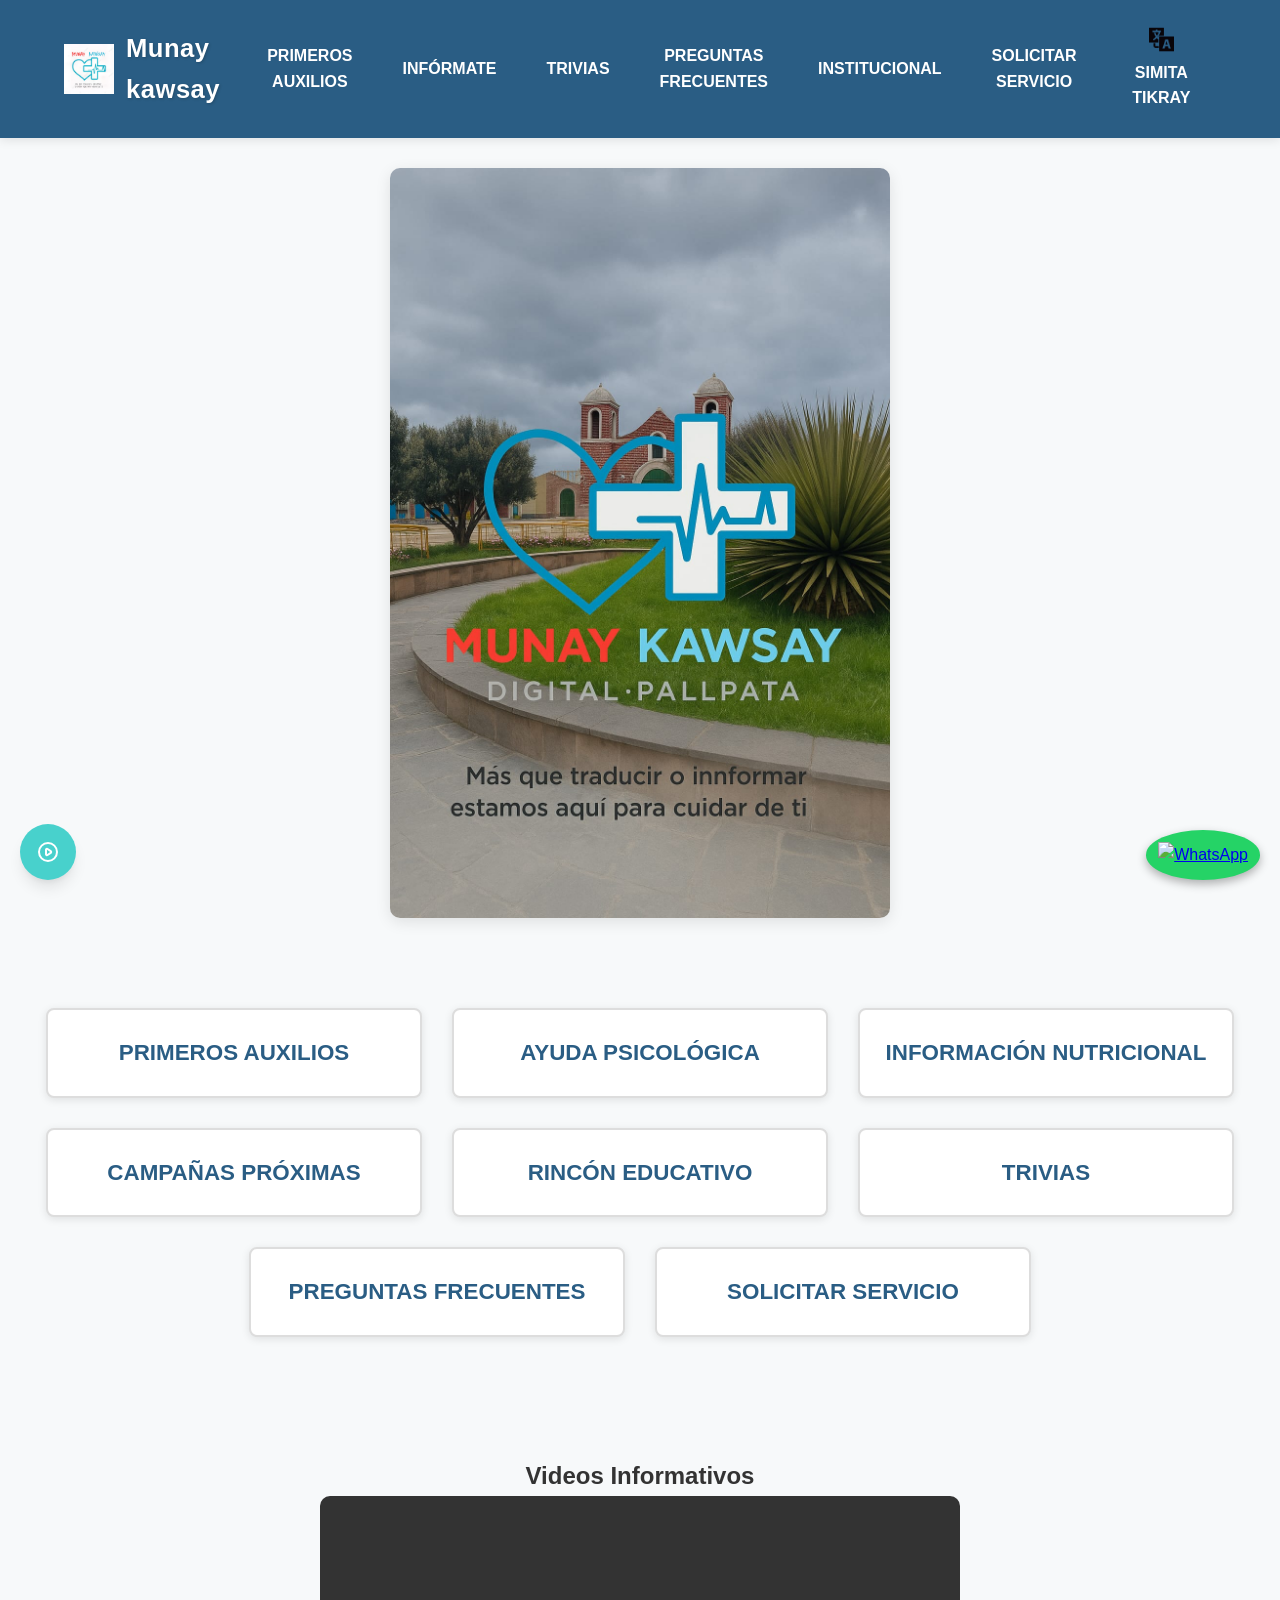
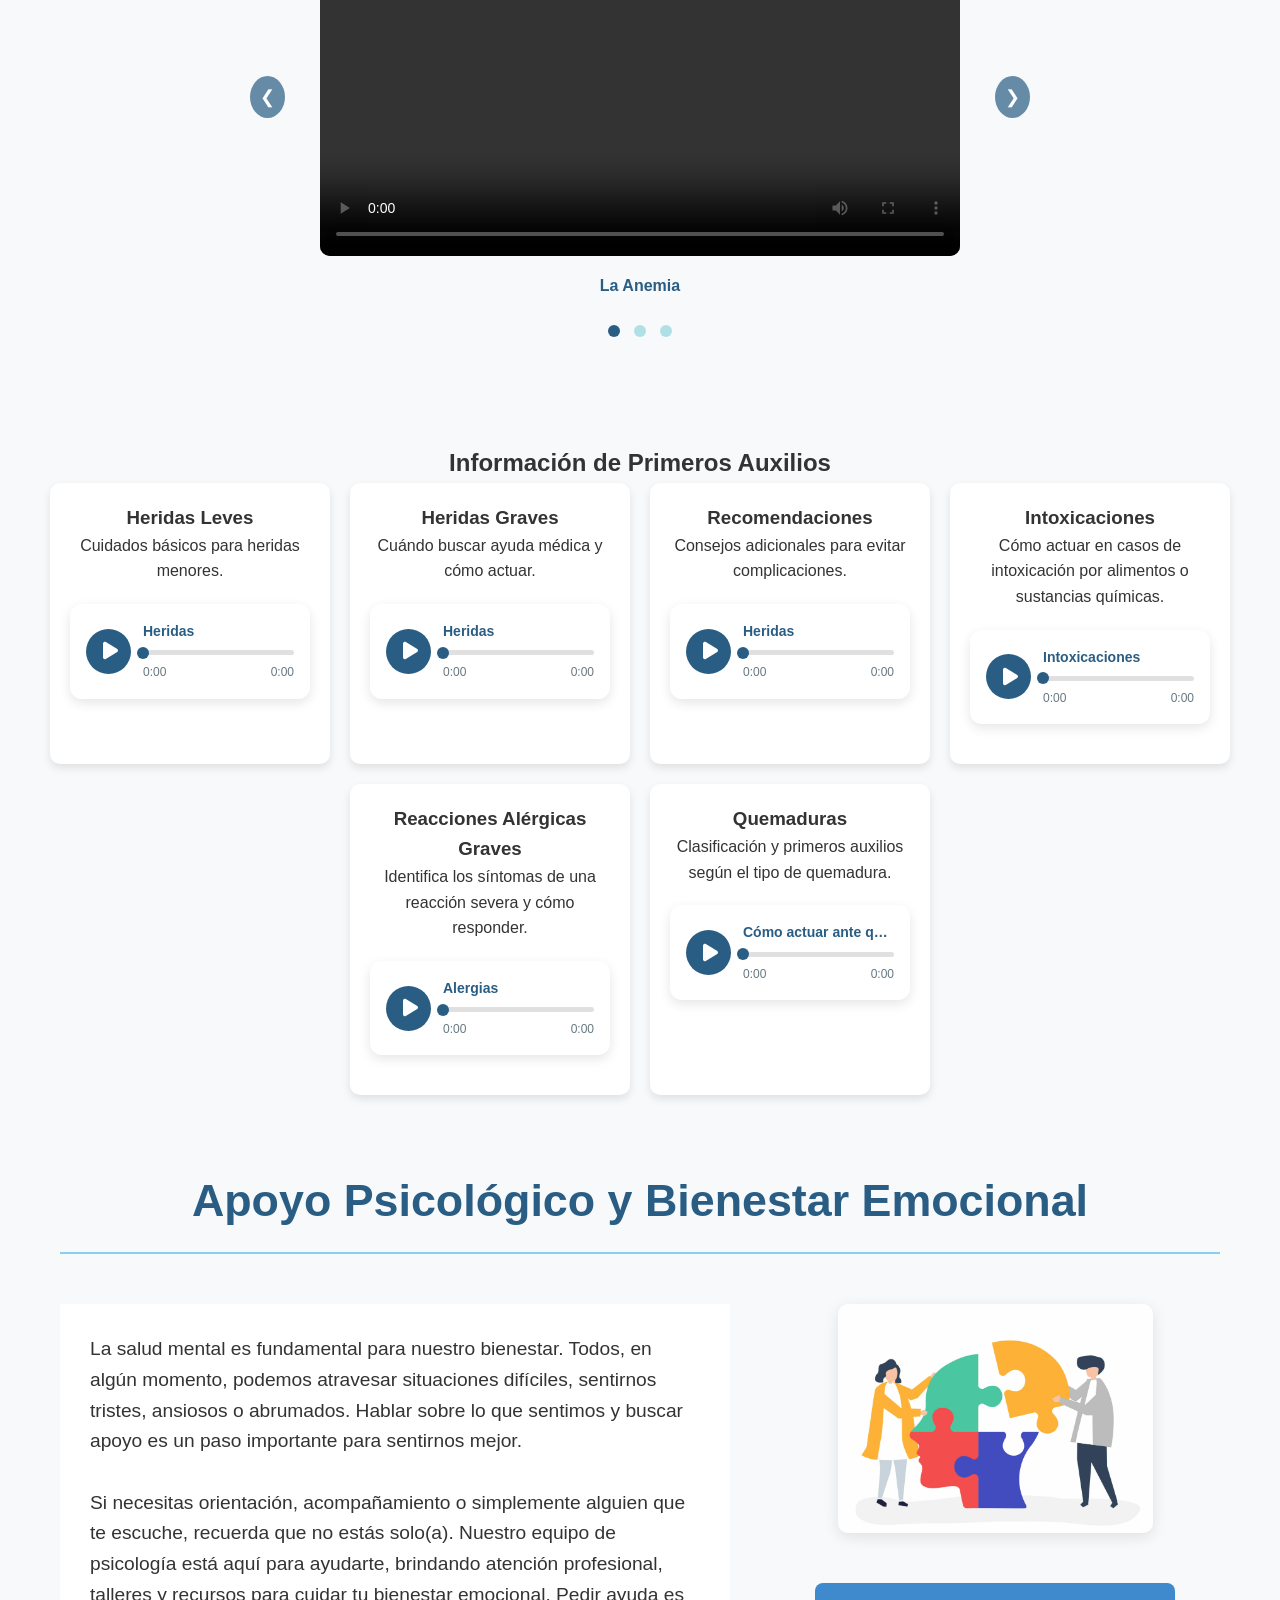
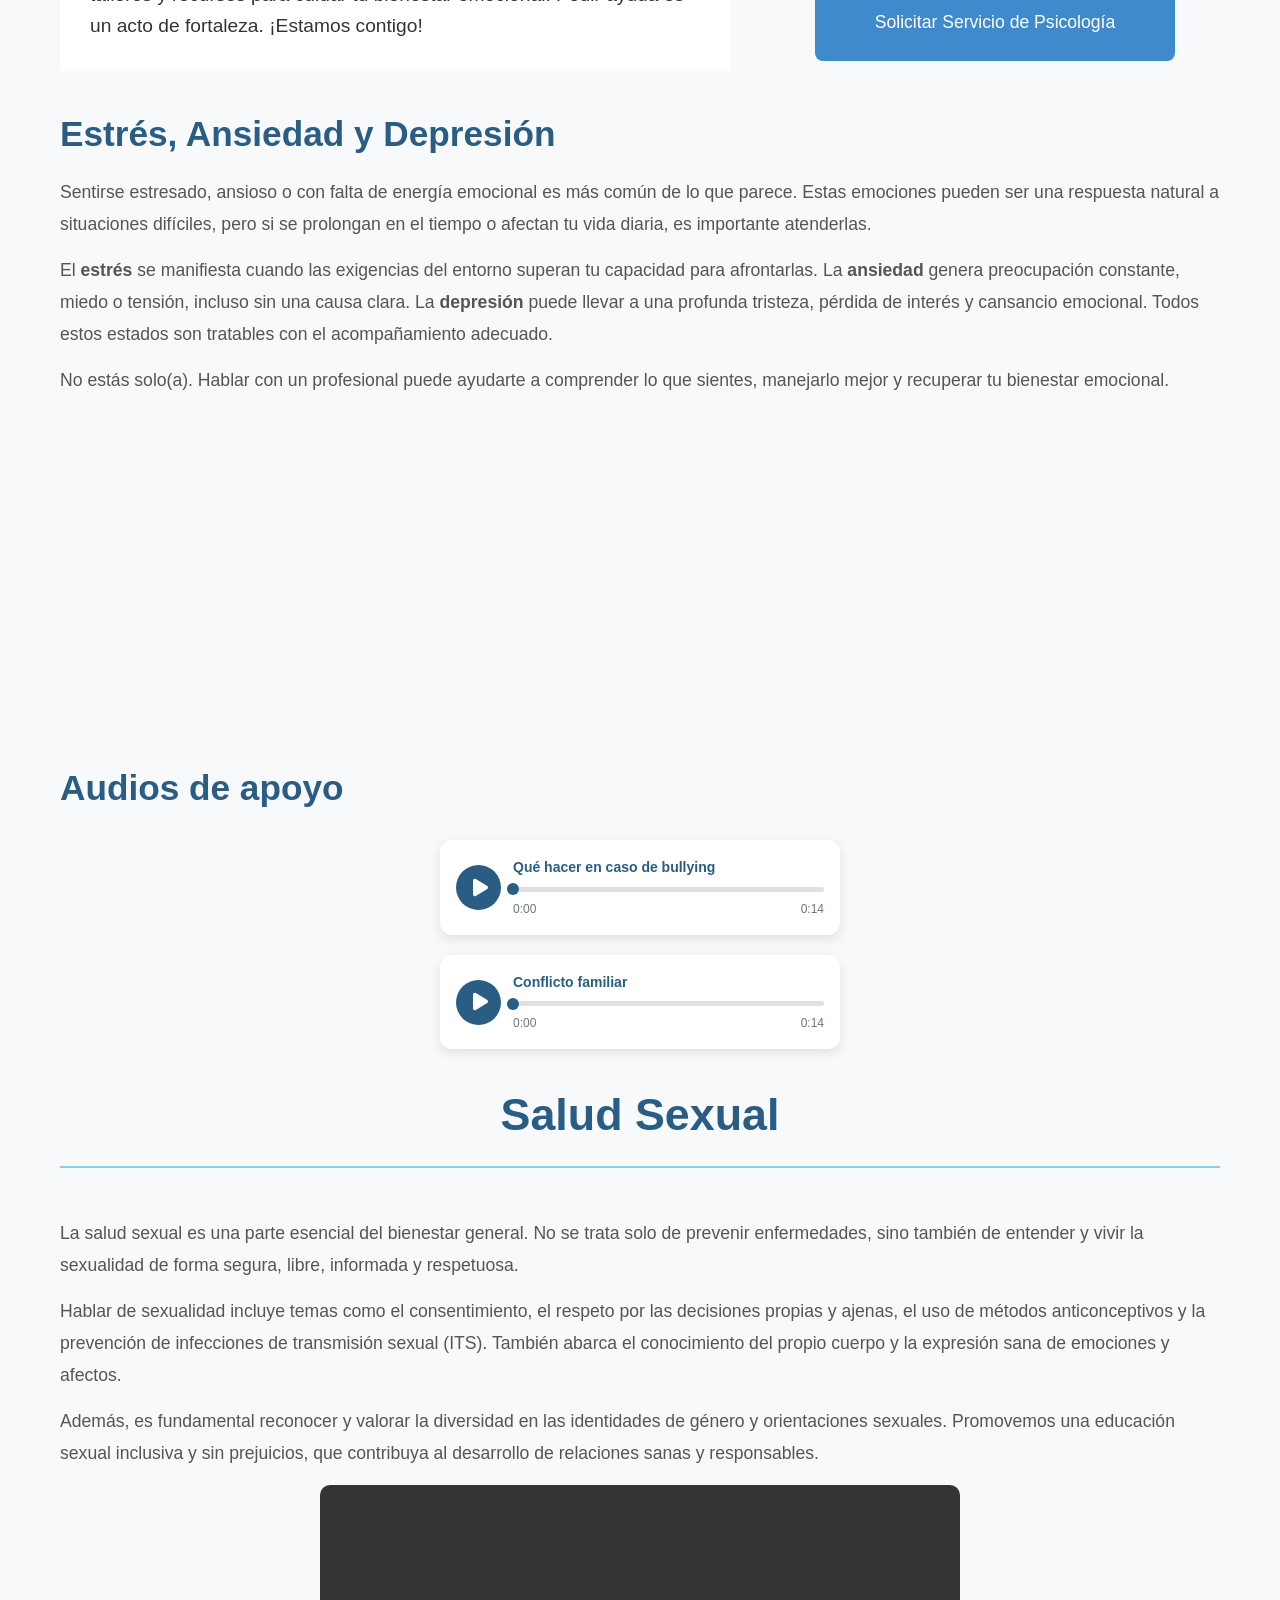
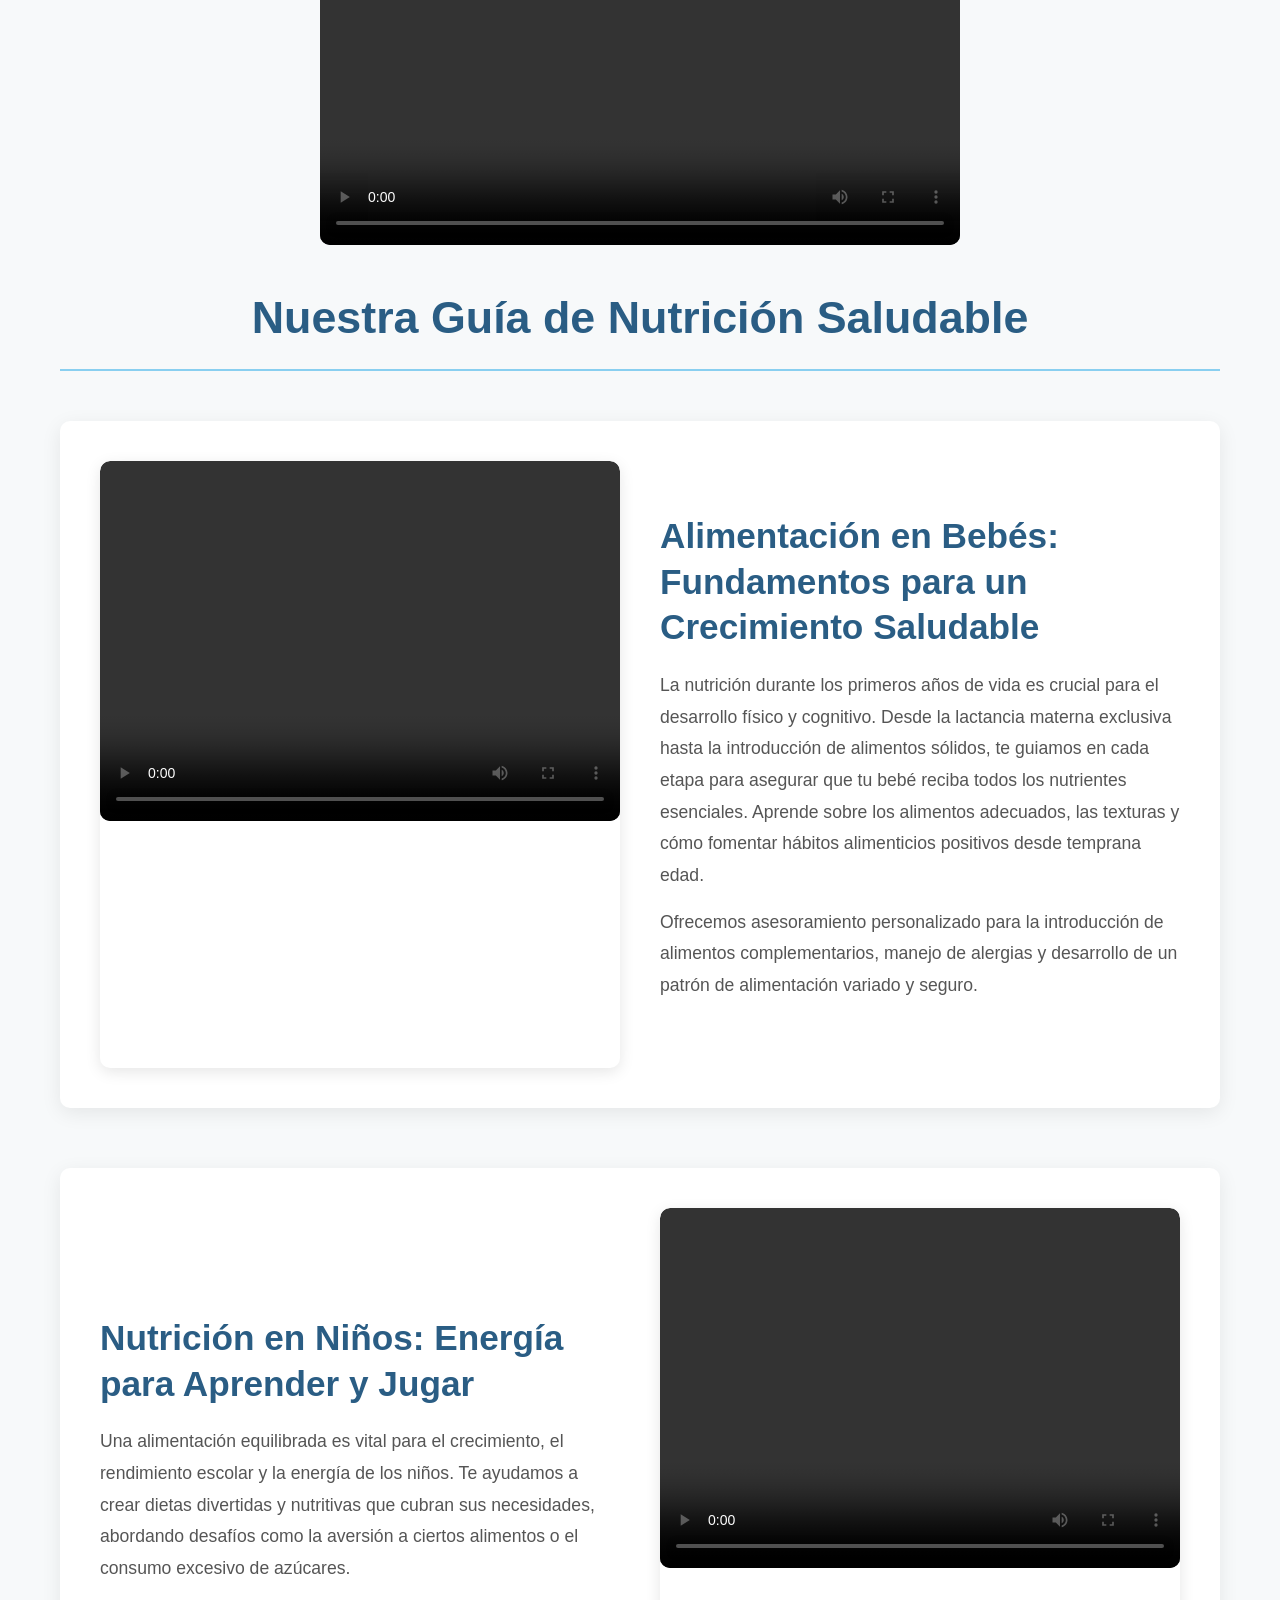
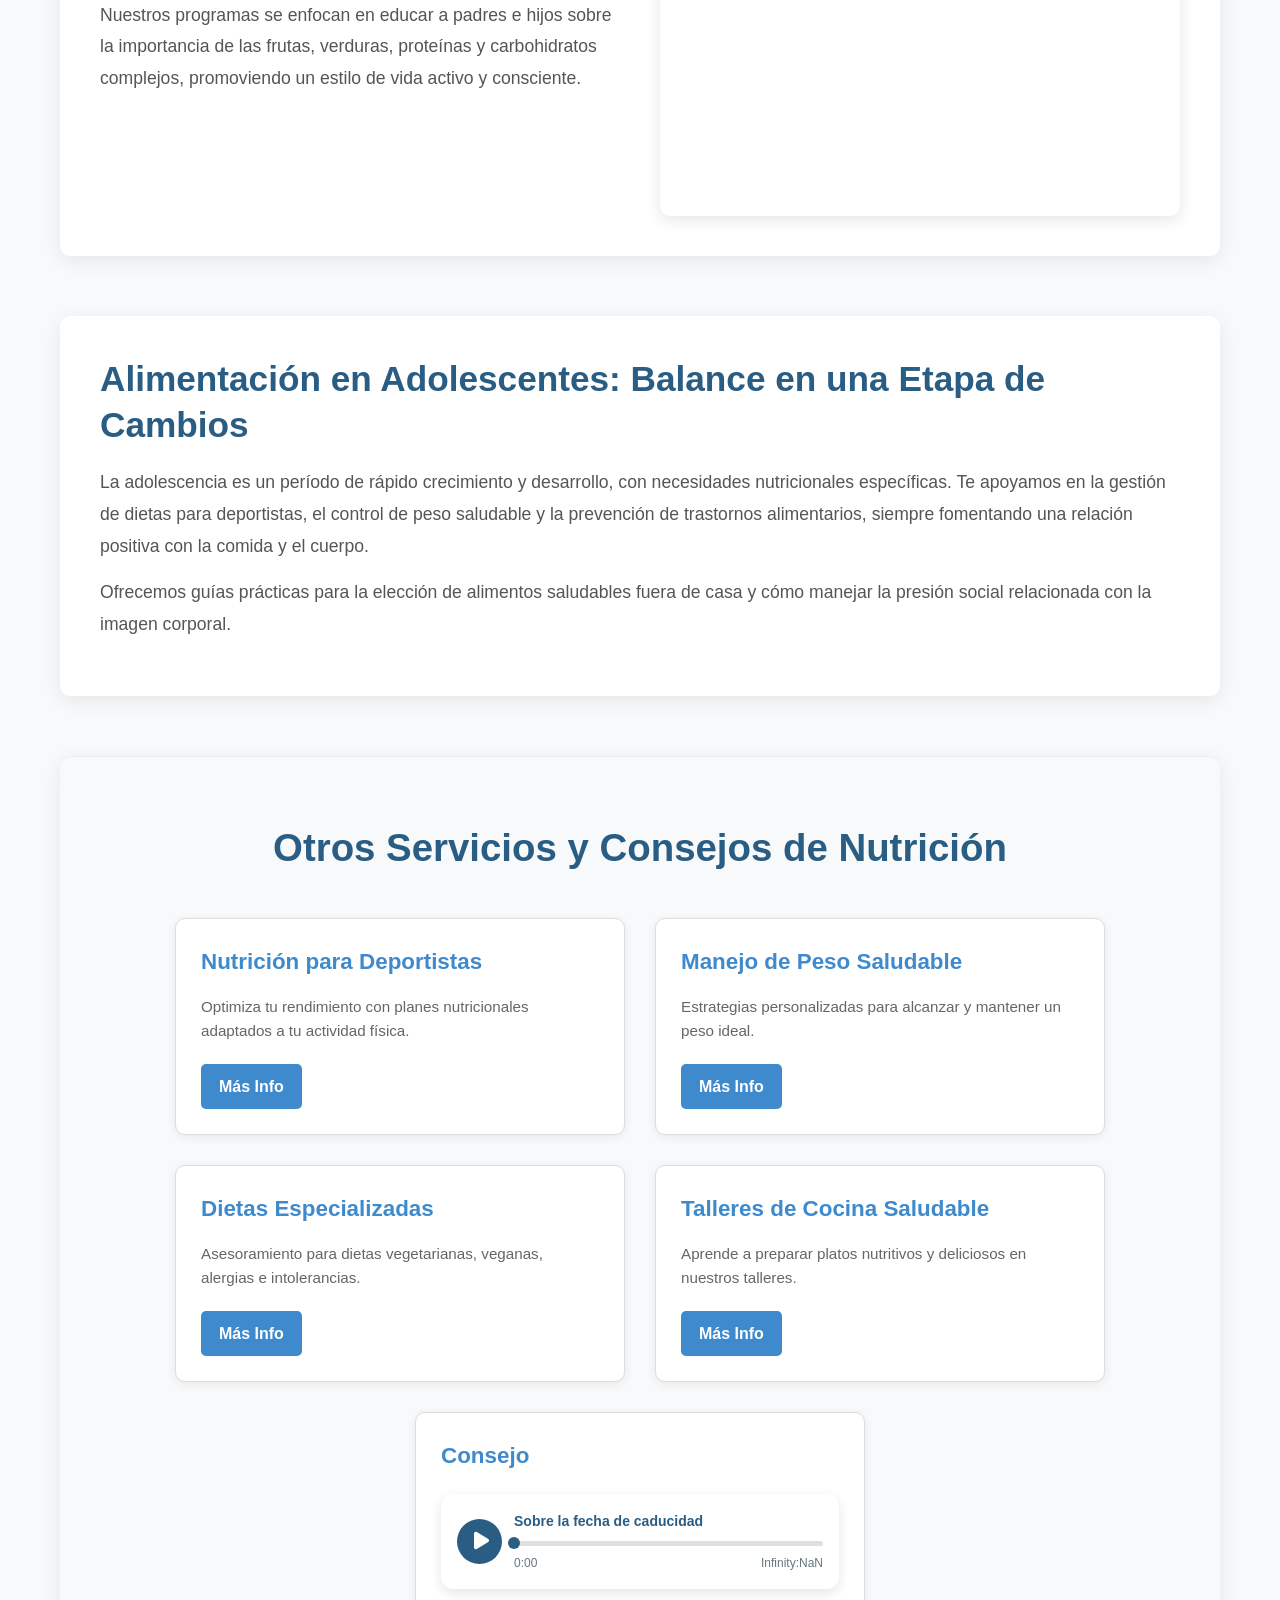
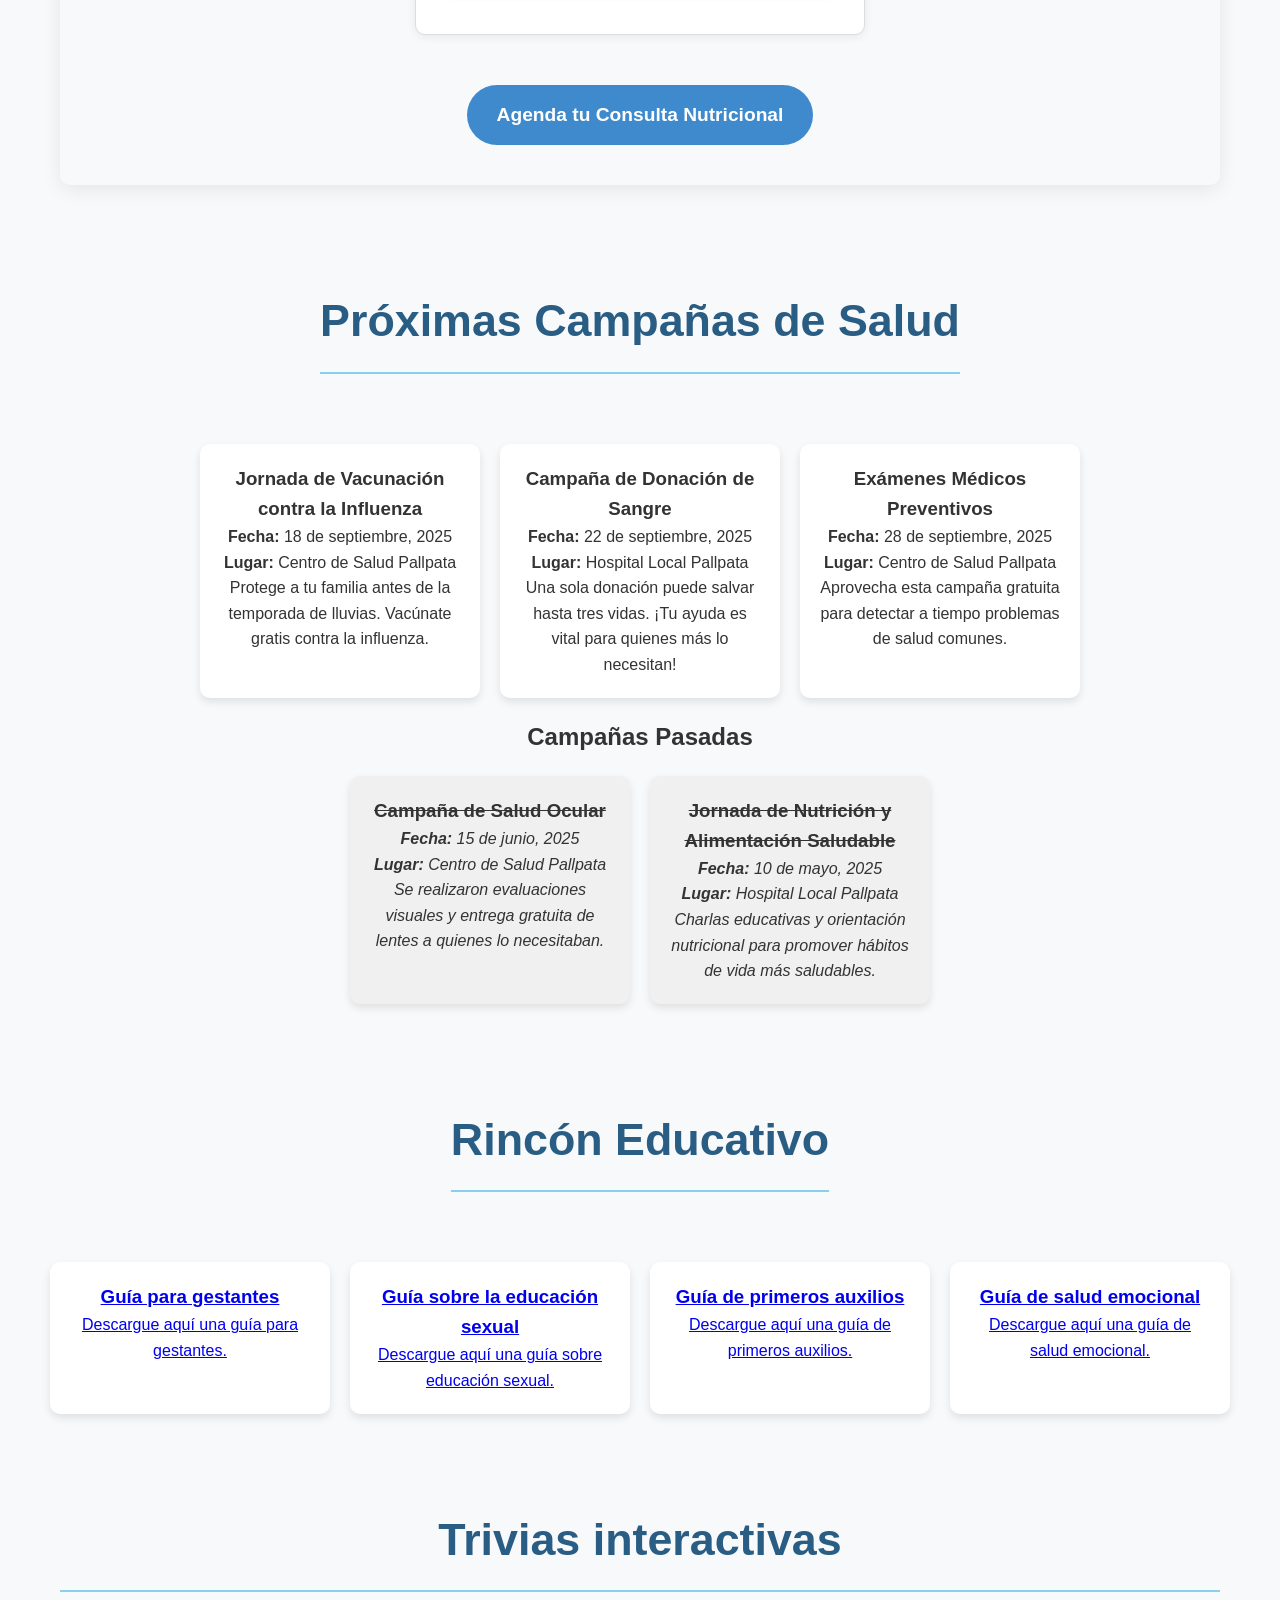
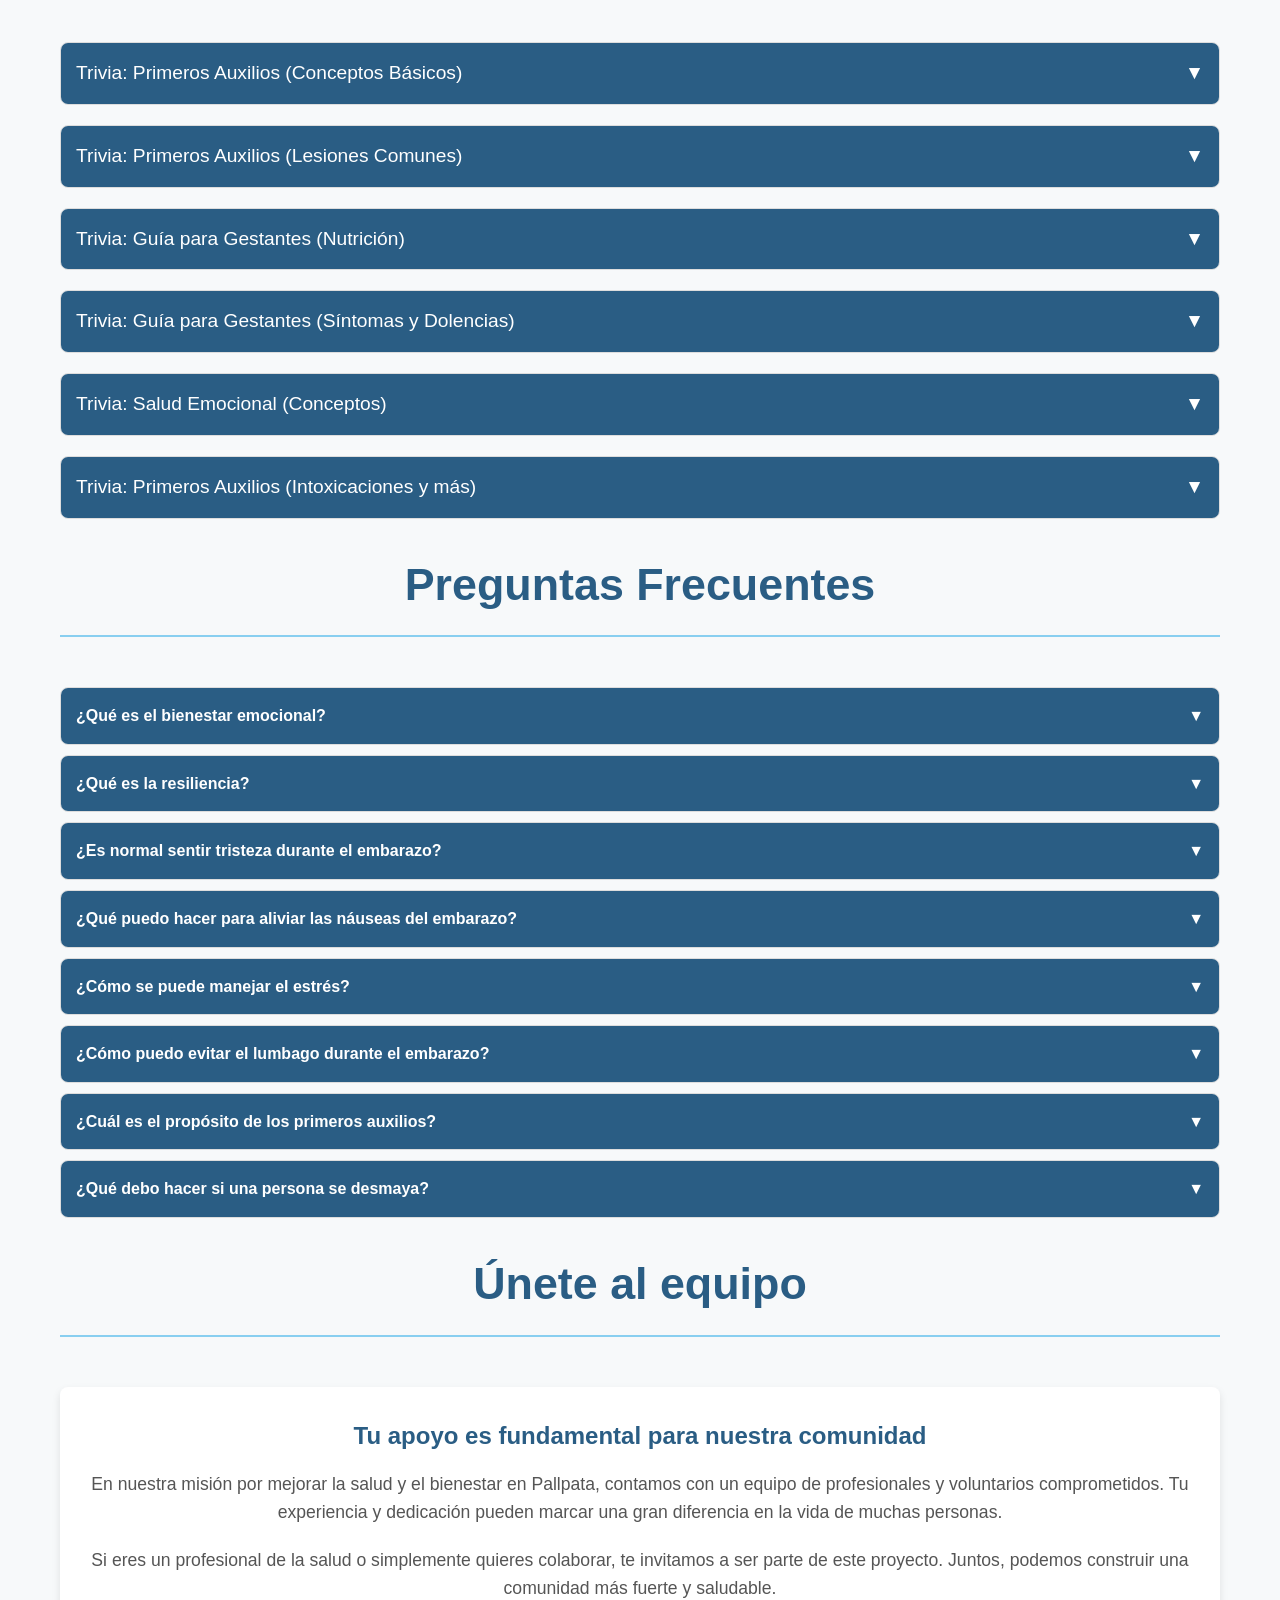
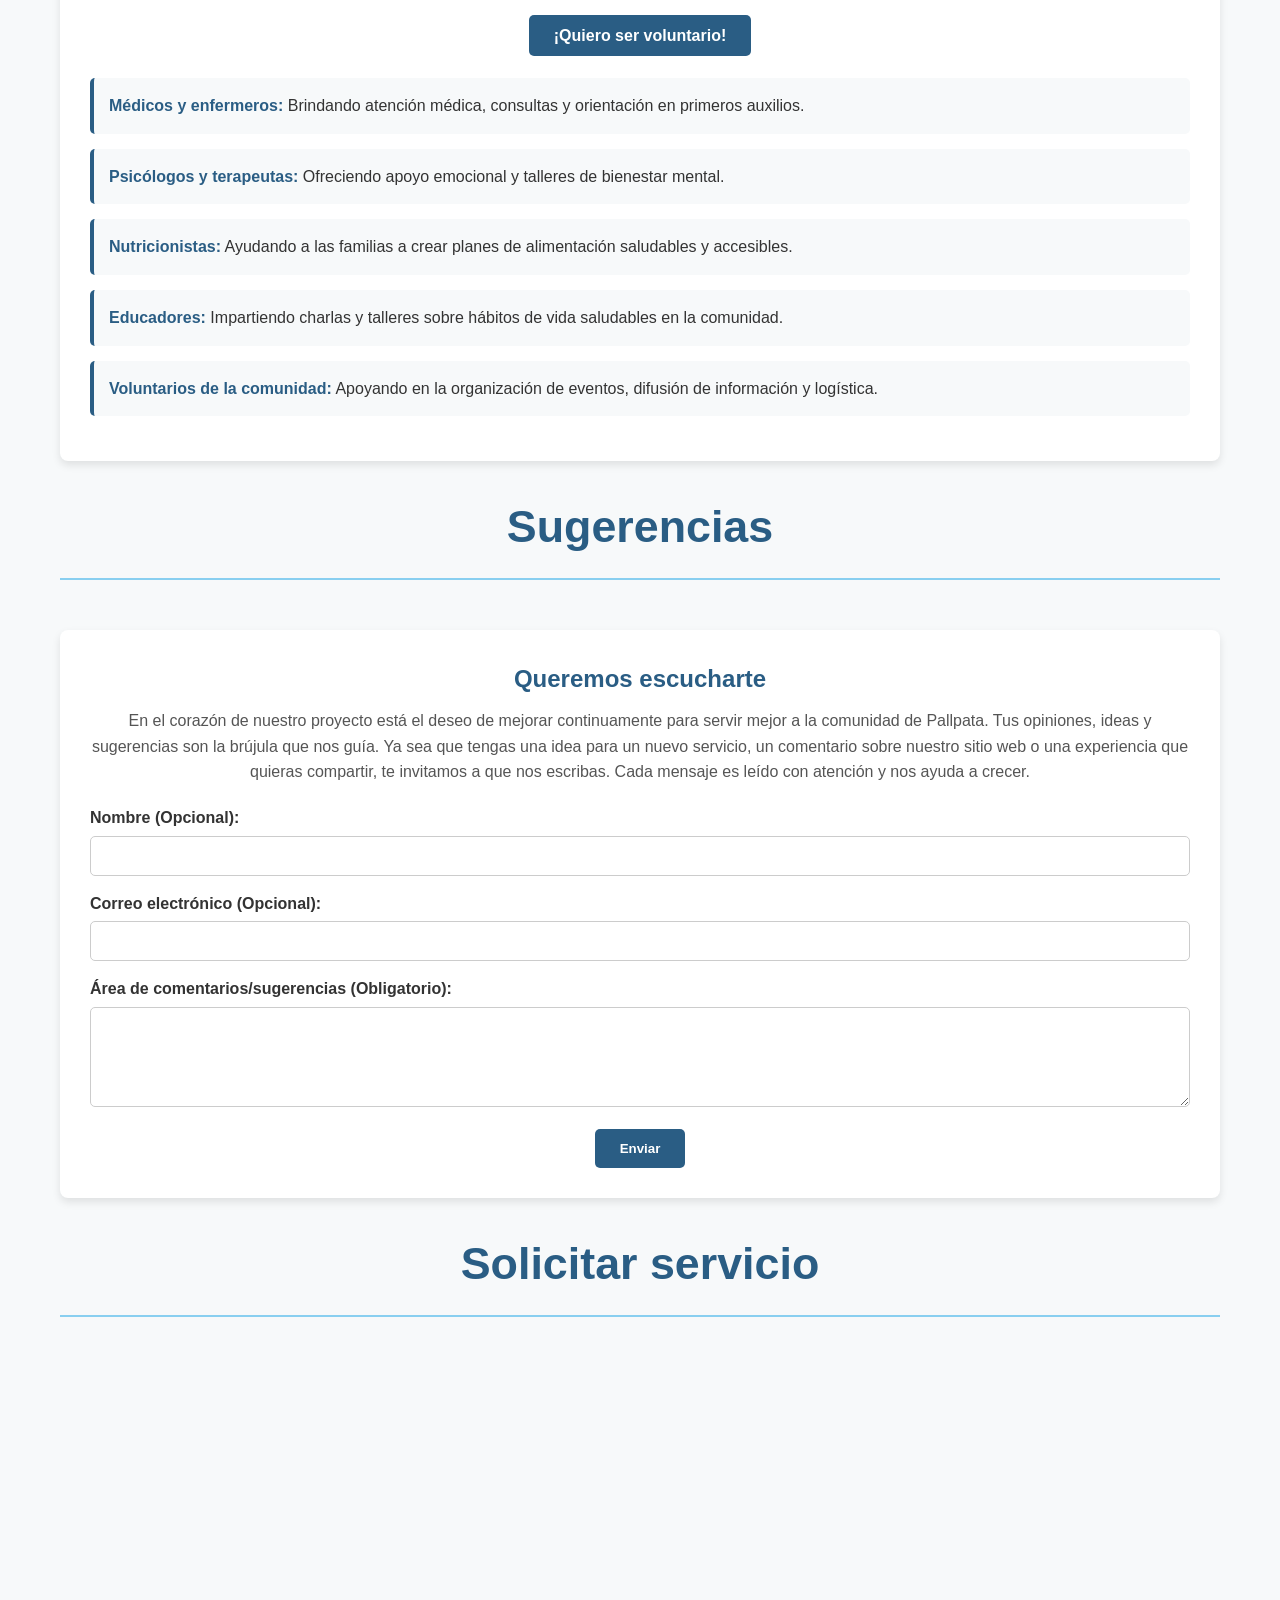
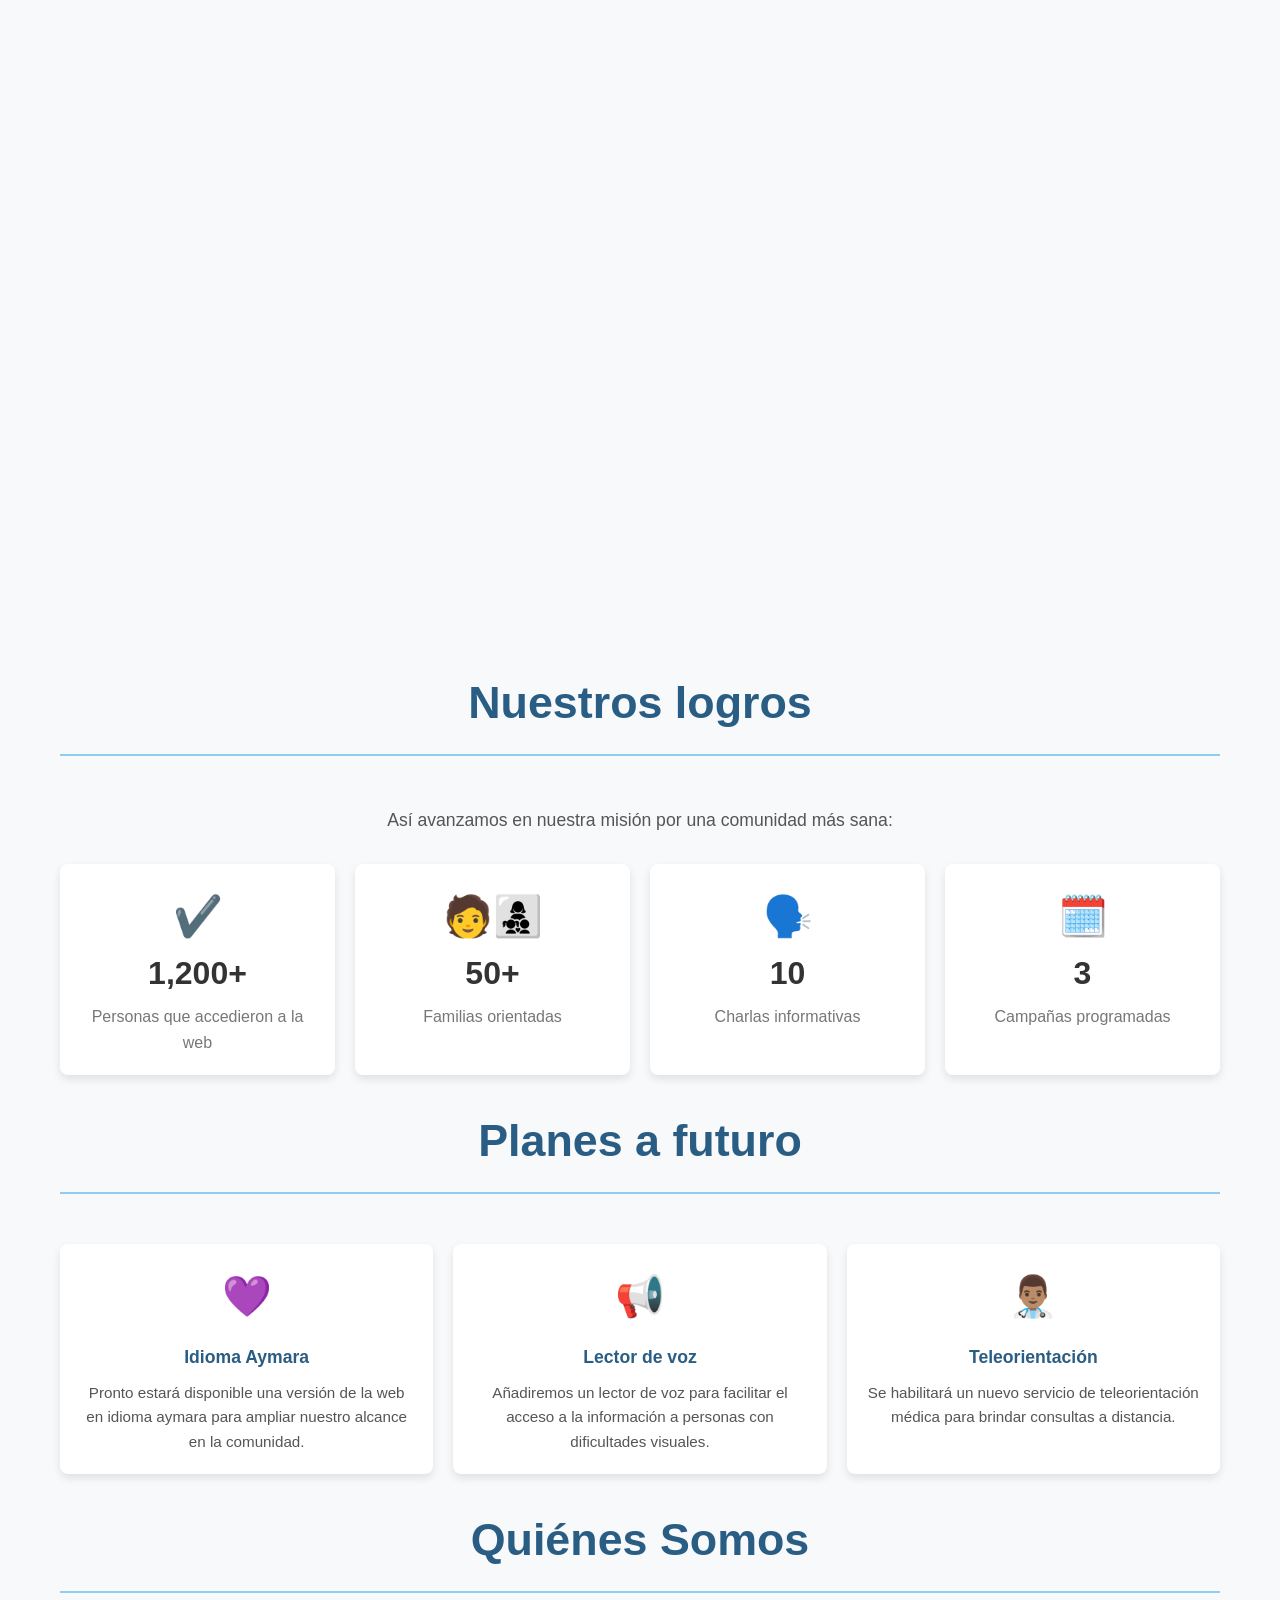
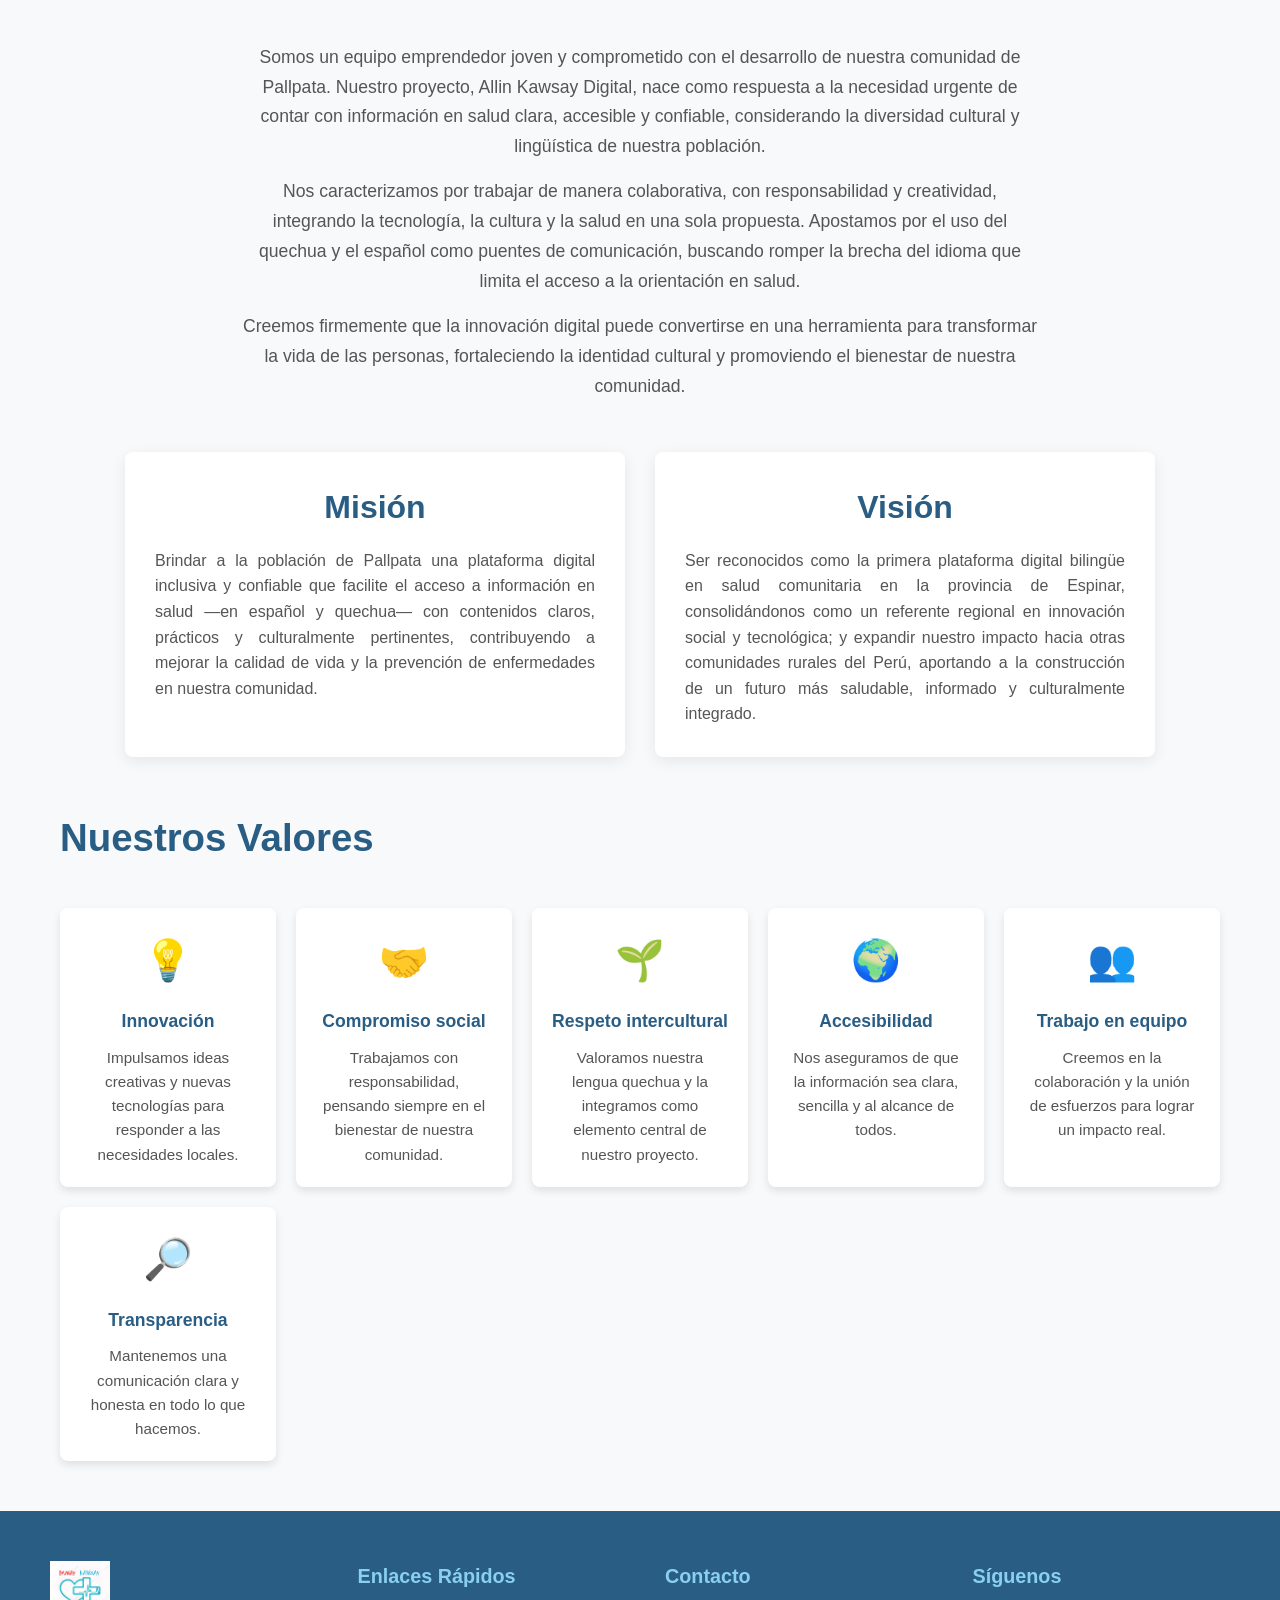
==== index.html @ a88da472 "Add files via upload" ====
<!DOCTYPE html>
<html lang="es">
<head>
    <link rel="icon" href="logosinfnd.png" type="image/png">
     <link rel="stylesheet" href="https://cdnjs.cloudflare.com/ajax/libs/font-awesome/6.0.0-beta3/css/all.min.css">

  
    <meta charset="UTF-8">
    <meta name="viewport" content="width=device-width, initial-scale=1.0">
    <title>Salud Pallpata | Inicio</title>
    <link rel="stylesheet" href="estilos.css">
    <link rel="stylesheet" href="https://cdnjs.cloudflare.com/ajax/libs/font-awesome/6.0.0-beta3/css/all.min.css">
</head>
<body>
    
  <header class="cabecera">
    <a href="#inicio" class="logo"> 
        <img src="logosinfnd.png" alt="Logo Salud Pallpata" class="logo-img">
        <span class="logo-texto">Munay kawsay</span>
    </a>
    <button class="menu-toggle" aria-label="Abrir menú">&#9776;</button>

    <nav class="menu">
        <a href="#primeros-auxilios" class="boton-cabecera">PRIMEROS AUXILIOS</a>
        
        <div class="dropdown">
            <button class="boton-cabecera dropbtn">INFÓRMATE</button>
            <div class="dropdown-content">
                <a href="#psicologia">PSICOLOGÍA</a>
                <a href="#nutricion">NUTRICIÓN</a>
                <a href="#saludsexual">SALUD SEXUAL</a>
                <a href="#campañas">CAMPAÑAS</a>
                <a href="#ricon_educativo">RINCÓN EDUCATIVO</a>
            </div>
        </div>

        <a href="#minijuegos" class="boton-cabecera">TRIVIAS</a>
        <a href="#preguntas_frecuentes" class="boton-cabecera">PREGUNTAS FRECUENTES</a>
        
        <div class="dropdown">
            <button class="boton-cabecera dropbtn">INSTITUCIONAL</button>
            <div class="dropdown-content">
                <a href="#aliados">Únete al equipo</a>
                <a href="#comentarios">Sugerencias</a>
                <a href="#logros">Nuestros logros</a>
                <a href="#cambios_proximos">Planes a futuro</a>
            </div>
        </div>
        <a href="#formulario" class="boton-cabecera">SOLICITAR SERVICIO</a>
        <a href="index_qh.html" class="boton-cabecera">
            <img src="icoci.png" class="logo-im"> SIMITA TIKRAY
        </a>
    </nav>
</header>

<script>
    document.querySelector('.menu-toggle').addEventListener('click', () => {
        document.querySelector('.menu').classList.toggle('active');
    });
</script>




    <main>
        <section id="inicio" class="seccion-imagen-principal">
            <img src="logo.png" alt="Imagen Principal" class="imagen-central">
        </section>
        
       

        <section class="seccion-menus-inferiores">
            <div class="contenedor-menus">
                <a href="#primeros-auxilios" class="menu-item">
                    <h3>PRIMEROS AUXILIOS</h3>
                </a>
                <a href="#psicologia" class="menu-item">
                    <h3>AYUDA PSICOLÓGICA</h3>
                </a>
                <a href="#nutricion" class="menu-item">
                    <h3>INFORMACIÓN NUTRICIONAL</h3>
                </a>
                <a href="#campañas" class="menu-item">
                    <h3>CAMPAÑAS PRÓXIMAS</h3>
                </a>
                <a href="#ricon_educativo" class="menu-item">
                    <h3>RINCÓN EDUCATIVO</h3>
                </a>
                <a href="#minijuegos" class="menu-item">
                    <h3>TRIVIAS</h3>
                </a>
                <a href="#preguntas_frecuentes" class="menu-item">
                    <h3>PREGUNTAS FRECUENTES</h3>
                </a>
                <a href="#formulario" class="menu-item">
                    <h3>SOLICITAR SERVICIO</h3>
                </a>
            </div>
        </section>

        <section id="primeros-auxilios" class="seccion-carrusel">
            <h2>Videos Informativos</h2>
            <div class="contenedor-carrusel">
                <button class="carrusel-btn anterior" onclick="moverSlide(-1)">&#10094;</button>
                <div class="carrusel">
                    <div class="slide">
                        <video controls class="video-slide">
                            <source src="anemia 2.mp4" type="video/mp4">
                    
                        </video>
                        <p class="titulo-video">La Anemia</p>
                    </div>
                    <div class="slide">
                        <video controls class="video-slide">
                            <source src="complicaciones_durante_el_embarazo.mp4" type="video/mp4">
                        </video>
                        <p class="titulo-video">Riesgos en el embarazo</p>
                    </div>
                    <div class="slide">
                            <video controls class="video-slide">
                            <source src="educación sexual.mp4" type="video/mp4">
                        </video>

                        <p class="titulo-video">Mitos de las relaciones sexuales</p>
                    </div>
                </div>
                <button class="carrusel-btn siguiente" onclick="moverSlide(1)">&#10095;</button>
            </div>
            
            <div class="puntos-navegacion">
                <span class="punto activo" onclick="irAlSlide(0)"></span>
                <span class="punto" onclick="irAlSlide(1)"></span>
                <span class="punto" onclick="irAlSlide(2)"></span>
            </div>
        </section>
        
        <section class="primeros_auxilios">
            <h2 class="texto_centrado">Información de Primeros Auxilios</h2>
            <div class="contenedor-tarjetas">
                <div class="tarjeta" onclick="abrirModal('heridas-leves')">
                    <h3>Heridas Leves</h3>
                    <p>Cuidados básicos para heridas menores.</p>
                    <div class="akd_player-container">
        <audio class="akd_player-audio" preload="metadata">
             <source src="" type="audio/mpeg">
        </audio>
        <div class="akd_player-card">
            <button class="akd_player-btn">
                <i class="akd_player-play-icon fa-solid fa-play"></i>
                <i class="akd_player-pause-icon fa-solid fa-pause" style="display: none;"></i>
            </button>
            <div class="akd_player-controls">
                <h4 class="akd_player-title">Heridas</h4>
                <div class="akd_player-progress-container">
                    <div class="akd_player-progress-bar"></div>
                </div>
                <div class="akd_player-time-display">
                    <span class="akd_player-current-time">0:00</span>
                    <span class="akd_player-total-duration">0:00</span>
                </div>
            </div>
        </div>
    </div>
                </div>
                <div class="tarjeta" onclick="abrirModal('heridas-graves')">
                    <h3>Heridas Graves</h3>
                    <p>Cuándo buscar ayuda médica y cómo actuar.</p>
                    <div class="akd_player-container">
        <audio class="akd_player-audio" preload="metadata">
             <source src="" type="audio/mpeg">
        </audio>
        <div class="akd_player-card">
            <button class="akd_player-btn">
                <i class="akd_player-play-icon fa-solid fa-play"></i>
                <i class="akd_player-pause-icon fa-solid fa-pause" style="display: none;"></i>
            </button>
            <div class="akd_player-controls">
                <h4 class="akd_player-title">Heridas</h4>
                <div class="akd_player-progress-container">
                    <div class="akd_player-progress-bar"></div>
                </div>
                <div class="akd_player-time-display">
                    <span class="akd_player-current-time">0:00</span>
                    <span class="akd_player-total-duration">0:00</span>
                </div>
            </div>
        </div>
    </div>
                </div>
                <div class="tarjeta" onclick="abrirModal('recomendaciones')">
                    <h3>Recomendaciones</h3>
                    <p>Consejos adicionales para evitar complicaciones.</p>
                    <div class="akd_player-container">
        <audio class="akd_player-audio" preload="metadata">
             <source src="" type="audio/mpeg">
        </audio>
        <div class="akd_player-card">
            <button class="akd_player-btn">
                <i class="akd_player-play-icon fa-solid fa-play"></i>
                <i class="akd_player-pause-icon fa-solid fa-pause" style="display: none;"></i>
            </button>
            <div class="akd_player-controls">
                <h4 class="akd_player-title">Heridas</h4>
                <div class="akd_player-progress-container">
                    <div class="akd_player-progress-bar"></div>
                </div>
                <div class="akd_player-time-display">
                    <span class="akd_player-current-time">0:00</span>
                    <span class="akd_player-total-duration">0:00</span>
                </div>
            </div>
        </div>
    </div>
                </div>
                <div class="tarjeta" onclick="abrirModal('intoxicacion')">
                    <h3>Intoxicaciones</h3>
                    <p>Cómo actuar en casos de intoxicación por alimentos o sustancias químicas.</p>
                    <div class="akd_player-container">
        <audio class="akd_player-audio" preload="metadata">
             <source src="" type="audio/mpeg">
        </audio>
        <div class="akd_player-card">
            <button class="akd_player-btn">
                <i class="akd_player-play-icon fa-solid fa-play"></i>
                <i class="akd_player-pause-icon fa-solid fa-pause" style="display: none;"></i>
            </button>
            <div class="akd_player-controls">
                <h4 class="akd_player-title">Intoxicaciones</h4>
                <div class="akd_player-progress-container">
                    <div class="akd_player-progress-bar"></div>
                </div>
                <div class="akd_player-time-display">
                    <span class="akd_player-current-time">0:00</span>
                    <span class="akd_player-total-duration">0:00</span>
                </div>
            </div>
        </div>
    </div>
                </div>
                <div class="tarjeta" onclick="abrirModal('alergias')">
                    <h3>Reacciones Alérgicas Graves</h3>
                    <p>Identifica los síntomas de una reacción severa y cómo responder.</p>
                    <div class="akd_player-container">
        <audio class="akd_player-audio" preload="metadata">
             <source src="" type="audio/mpeg">
        </audio>
        <div class="akd_player-card">
            <button class="akd_player-btn">
                <i class="akd_player-play-icon fa-solid fa-play"></i>
                <i class="akd_player-pause-icon fa-solid fa-pause" style="display: none;"></i>
            </button>
            <div class="akd_player-controls">
                <h4 class="akd_player-title">Alergias</h4>
                <div class="akd_player-progress-container">
                    <div class="akd_player-progress-bar"></div>
                </div>
                <div class="akd_player-time-display">
                    <span class="akd_player-current-time">0:00</span>
                    <span class="akd_player-total-duration">0:00</span>
                </div>
            </div>
        </div>
    </div>
                </div>
                <div class="tarjeta" onclick="abrirModal('quemaduras')">
                    <h3>Quemaduras</h3>
                    <p>Clasificación y primeros auxilios según el tipo de quemadura.</p>
                    <div class="akd_player-container">
        <audio class="akd_player-audio" preload="metadata">
             <source src="quemaduras.ogg" type="audio/mpeg">
        </audio>
        <div class="akd_player-card">
            <button class="akd_player-btn">
                <i class="akd_player-play-icon fa-solid fa-play"></i>
                <i class="akd_player-pause-icon fa-solid fa-pause" style="display: none;"></i>
            </button>
            <div class="akd_player-controls">
                <h4 class="akd_player-title">Cómo actuar ante quemaduras</h4>
                <div class="akd_player-progress-container">
                    <div class="akd_player-progress-bar"></div>
                </div>
                <div class="akd_player-time-display">
                    <span class="akd_player-current-time">0:00</span>
                    <span class="akd_player-total-duration">0:00</span>
                </div>
            </div>
        </div>
    </div>
                </div>
            </div>
        </section>

        <section id="modal-auxilios" class="modal">
            <div class="modal-contenido">
                <span class="cerrar" onclick="cerrarModalAuxilios()">&times;</span>
                <h2 id="modal-titulo"></h2>
                <p id="modal-texto"></p>
            </div>
        </section>

        <section id="psicologia" class="nutricion-contenedor">
            <h2 class="nutricion-titulo-principal">
                Apoyo Psicológico y Bienestar Emocional
            </h2>
            <div class="psico-main">
                <div class="psico-texto">
                    La salud mental es fundamental para nuestro bienestar. Todos, en algún momento, podemos atravesar situaciones difíciles, sentirnos tristes, ansiosos o abrumados. Hablar sobre lo que sentimos y buscar apoyo es un paso importante para sentirnos mejor.<br><br>
                    Si necesitas orientación, acompañamiento o simplemente alguien que te escuche, recuerda que no estás solo(a). Nuestro equipo de psicología está aquí para ayudarte, brindando atención profesional, talleres y recursos para cuidar tu bienestar emocional. Pedir ayuda es un acto de fortaleza. ¡Estamos contigo!
                </div>
                <div class="psico-lateral" style="align-items:center;">
                    <div class="psico-imagen" style="background:none;box-shadow:none;">

                        <img src="psicoimagen.jpg" alt="Imagen Principal" class="imagen-central" style="max-width:100%;height:auto;">
                    </div>
                    <a href="#formulario" class="psico-boton" style="width:80%;margin-top:20px;text-align:center;">
                        Solicitar Servicio de Psicología
                    </a>
                </div>
                <div >
                        <div class="nutricion-texto">
    <h2>Estrés, Ansiedad y Depresión</h2>
    <p>Sentirse estresado, ansioso o con falta de energía emocional es más común de lo que parece. Estas emociones pueden ser una respuesta natural a situaciones difíciles, pero si se prolongan en el tiempo o afectan tu vida diaria, es importante atenderlas.</p>
    <p>El <strong>estrés</strong> se manifiesta cuando las exigencias del entorno superan tu capacidad para afrontarlas. La <strong>ansiedad</strong> genera preocupación constante, miedo o tensión, incluso sin una causa clara. La <strong>depresión</strong> puede llevar a una profunda tristeza, pérdida de interés y cansancio emocional. Todos estos estados son tratables con el acompañamiento adecuado.</p>
    <p>No estás solo(a). Hablar con un profesional puede ayudarte a comprender lo que sientes, manejarlo mejor y recuperar tu bienestar emocional.</p>
</div>
<div class="nutricion-texto">
  <div style="text-align: center;">
    <iframe width="560" height="315" src="https://www.youtube.com/embed/-VXJ6q-dzXA" 
    frameborder="0" allowfullscreen style="max-width: 100%;"></iframe>
    
  </div>
</div>

                </div>

   
   
            </div>
        </section>
<section id="audio-player-section">
        <div class ="nutricion-contenedor">

             <div >
            <div class="nutricion-texto">
                <h2>Audios de apoyo</h2>
                </div>
   
    </div>

        </div>


        <div class="akd_player-container">
        <audio class="akd_player-audio" preload="metadata">
             <source src="bulling.mpeg" type="audio/mpeg">
        </audio>
        <div class="akd_player-card">
            <button class="akd_player-btn">
                <i class="akd_player-play-icon fa-solid fa-play"></i>
                <i class="akd_player-pause-icon fa-solid fa-pause" style="display: none;"></i>
            </button>
            <div class="akd_player-controls">
                <h4 class="akd_player-title">Qué hacer en caso de bullying</h4>
                <div class="akd_player-progress-container">
                    <div class="akd_player-progress-bar"></div>
                </div>
                <div class="akd_player-time-display">
                    <span class="akd_player-current-time">0:00</span>
                    <span class="akd_player-total-duration">0:00</span>
                </div>
            </div>
        </div>
    </div>
<div class="akd_player-container">
        <audio class="akd_player-audio" preload="metadata">
             <source src="conflicto familiar.mpeg" type="audio/mpeg">
        </audio>
        <div class="akd_player-card">
            <button class="akd_player-btn">
                <i class="akd_player-play-icon fa-solid fa-play"></i>
                <i class="akd_player-pause-icon fa-solid fa-pause" style="display: none;"></i>
            </button>
            <div class="akd_player-controls">
                <h4 class="akd_player-title">Conflicto familiar</h4>
                <div class="akd_player-progress-container">
                    <div class="akd_player-progress-bar"></div>
                </div>
                <div class="akd_player-time-display">
                    <span class="akd_player-current-time">0:00</span>
                    <span class="akd_player-total-duration">0:00</span>
                </div>
            </div>
        </div>
    </div>





</section>

    

        <section id="saludsexual" class="nutricion-contenedor">
            <h1 class="nutricion-titulo-principal">Salud Sexual</h1>

            <div class="nutricion-texto">
    
    <p>La salud sexual es una parte esencial del bienestar general. No se trata solo de prevenir enfermedades, sino también de entender y vivir la sexualidad de forma segura, libre, informada y respetuosa.</p>
    <p>Hablar de sexualidad incluye temas como el consentimiento, el respeto por las decisiones propias y ajenas, el uso de métodos anticonceptivos y la prevención de infecciones de transmisión sexual (ITS). También abarca el conocimiento del propio cuerpo y la expresión sana de emociones y afectos.</p>
    <p>Además, es fundamental reconocer y valorar la diversidad en las identidades de género y orientaciones sexuales. Promovemos una educación sexual inclusiva y sin prejuicios, que contribuya al desarrollo de relaciones sanas y responsables.</p>
</div>


<div style="text-align: center;">
    <video controls class="video-slide">
                            <source src="educación sexual.mp4" type="video/mp4">
                        </video>
    
  </div>


        </section>

        <section id="nutricion" class="nutricion-contenedor">
            <h1 class="nutricion-titulo-principal">Nuestra Guía de Nutrición Saludable</h1>
            <section class="nutricion-seccion">
                <div class="nutricion-contenido-principal">
                    <div class="nutricion-video-container">
                        <video controls class="video-slide">
                            <source src="ALIMENTACION PARA LA ANEMIA.mp4" type="video/mp4">
                        </video>    
                    </div>
                    <div class="nutricion-texto">
                        <h2>Alimentación en Bebés: Fundamentos para un Crecimiento Saludable</h2>
                        <p>La nutrición durante los primeros años de vida es crucial para el desarrollo físico y cognitivo. Desde la lactancia materna exclusiva hasta la introducción de alimentos sólidos, te guiamos en cada etapa para asegurar que tu bebé reciba todos los nutrientes esenciales. Aprende sobre los alimentos adecuados, las texturas y cómo fomentar hábitos alimenticios positivos desde temprana edad.</p>
                        <p>Ofrecemos asesoramiento personalizado para la introducción de alimentos complementarios, manejo de alergias y desarrollo de un patrón de alimentación variado y seguro.</p>
                    </div>
                </div>
            </section>

            <section class="nutricion-seccion nutricion-seccion-invertida">
                <div class="nutricion-contenido-principal">
                    <div class="nutricion-video-container">
                        <video controls class="video-slide">
                            <source src="comida para la anemia.mp4" type="video/mp4">
                        </video></div>
                    <div class="nutricion-texto">
                        <h2>Nutrición en Niños: Energía para Aprender y Jugar</h2>
                        <p>Una alimentación equilibrada es vital para el crecimiento, el rendimiento escolar y la energía de los niños. Te ayudamos a crear dietas divertidas y nutritivas que cubran sus necesidades, abordando desafíos como la aversión a ciertos alimentos o el consumo excesivo de azúcares.</p>
                        <p>Nuestros programas se enfocan en educar a padres e hijos sobre la importancia de las frutas, verduras, proteínas y carbohidratos complejos, promoviendo un estilo de vida activo y consciente.</p>
                    </div>
                </div>
            </section>

            <section class="nutricion-seccion">
                <div class="nutricion-contenido-principal">
                    <div class="nutricion-texto">
                        <h2>Alimentación en Adolescentes: Balance en una Etapa de Cambios</h2>
                        <p>La adolescencia es un período de rápido crecimiento y desarrollo, con necesidades nutricionales específicas. Te apoyamos en la gestión de dietas para deportistas, el control de peso saludable y la prevención de trastornos alimentarios, siempre fomentando una relación positiva con la comida y el cuerpo.</p>
                        <p>Ofrecemos guías prácticas para la elección de alimentos saludables fuera de casa y cómo manejar la presión social relacionada con la imagen corporal.</p>
                    </div>
                </div>
            </section>

            <section class="nutricion-seccion nutricion-otras-cosas">
                <h2 class="nutricion-titulo-secundario">Otros Servicios y Consejos de Nutrición</h2>
                <div class="nutricion-grid">
                    <div class="nutricion-card">
                        <h3>Nutrición para Deportistas</h3>
                        <p>Optimiza tu rendimiento con planes nutricionales adaptados a tu actividad física.</p>
                        <a href="#formulario" class="nutricion-boton-pequeño">Más Info</a>
                    </div>
                    <div class="nutricion-card">
                        <h3>Manejo de Peso Saludable</h3>
                        <p>Estrategias personalizadas para alcanzar y mantener un peso ideal.</p>
                        <a href="#formulario" class="nutricion-boton-pequeño">Más Info</a>
                    </div>
                    <div class="nutricion-card">
                        <h3>Dietas Especializadas</h3>
                        <p>Asesoramiento para dietas vegetarianas, veganas, alergias e intolerancias.</p>
                        <a href="#formulario" class="nutricion-boton-pequeño">Más Info</a>
                    </div>
                    <div class="nutricion-card">
                        <h3>Talleres de Cocina Saludable</h3>
                        <p>Aprende a preparar platos nutritivos y deliciosos en nuestros talleres.</p>
                        <a href="#formulario" class="nutricion-boton-pequeño">Más Info</a>
                    </div>
                    <div class="nutricion-card">
                        <h3>Consejo</h3>
                        <div class="akd_player-container">
        <audio class="akd_player-audio" preload="metadata">
             <source src="fecha de vencimiento.ogg" type="audio/mpeg">
        </audio>
        <div class="akd_player-card">
            <button class="akd_player-btn">
                <i class="akd_player-play-icon fa-solid fa-play"></i>
                <i class="akd_player-pause-icon fa-solid fa-pause" style="display: none;"></i>
            </button>
            <div class="akd_player-controls">
                <h4 class="akd_player-title">Sobre la fecha de caducidad</h4>
                <div class="akd_player-progress-container">
                    <div class="akd_player-progress-bar"></div>
                </div>
                <div class="akd_player-time-display">
                    <span class="akd_player-current-time">0:00</span>
                    <span class="akd_player-total-duration">0:00</span>
                </div>
            </div>
        </div>
    </div>
                    </div>

                </div>
                




                <div>
                    <a href="#formulario" class="nutricion-boton-principal">Agenda tu Consulta Nutricional</a>
                </div>
            </section>
        </section>

        <section id="campañas" class="contenido">
    <h1 class="nutricion-titulo-principal">Próximas Campañas de Salud</h1>
    <div class="campañas">
        <div class="campaña tarjeta">
            <h3>Jornada de Vacunación contra la Influenza</h3>
            <p><strong>Fecha:</strong> 18 de septiembre, 2025</p>
            <p><strong>Lugar:</strong> Centro de Salud Pallpata</p>
            <p>Protege a tu familia antes de la temporada de lluvias. Vacúnate gratis contra la influenza.</p>
        </div>
        <div class="campaña tarjeta">
            <h3>Campaña de Donación de Sangre</h3>
            <p><strong>Fecha:</strong> 22 de septiembre, 2025</p>
            <p><strong>Lugar:</strong> Hospital Local Pallpata</p>
            <p>Una sola donación puede salvar hasta tres vidas. ¡Tu ayuda es vital para quienes más lo necesitan!</p>
        </div>
        <div class="campaña tarjeta">
            <h3>Exámenes Médicos Preventivos</h3>
            <p><strong>Fecha:</strong> 28 de septiembre, 2025</p>
            <p><strong>Lugar:</strong> Centro de Salud Pallpata</p>
            <p>Aprovecha esta campaña gratuita para detectar a tiempo problemas de salud comunes.</p>
        </div>
    </div>

    <h2>Campañas Pasadas</h2>
    <div class="campañas">
        <div class="campaña tarjeta pasada">
            <h3>Campaña de Salud Ocular</h3>
            <p><strong>Fecha:</strong> 15 de junio, 2025</p>
            <p><strong>Lugar:</strong> Centro de Salud Pallpata</p>
            <p>Se realizaron evaluaciones visuales y entrega gratuita de lentes a quienes lo necesitaban.</p>
        </div>
        <div class="campaña tarjeta pasada">
            <h3>Jornada de Nutrición y Alimentación Saludable</h3>
            <p><strong>Fecha:</strong> 10 de mayo, 2025</p>
            <p><strong>Lugar:</strong> Hospital Local Pallpata</p>
            <p>Charlas educativas y orientación nutricional para promover hábitos de vida más saludables.</p>
        </div>
    </div>
</section>

        <section id="ricon_educativo" class="contenido">
            <h1 class="nutricion-titulo-principal">Rincón Educativo</h1>
            <div class="campañas">
                <div  class ="campaña tarjeta">
                    <a href="https://clinicamillet.es/wp-content/uploads/2016/02/guia-embarazo-clinica-millet.pdf" target="_blank">
                        <h3>Guía para gestantes</h3>
                        <p>Descargue aquí una guía para gestantes.</p>
                    </a>
                </div>
                <div class="campaña tarjeta">
                    <a href="https://salutsexual.sidastudi.org/resources/inmagic-img/DD93948.pdf" target="_blank">
                        <h3>Guía sobre la educación sexual</h3>
                        <p>Descargue aquí una guía sobre educación sexual.</p>
                    </a>
                </div>
                 <div class="campaña tarjeta">
                    <a href="https://www.inmp.gob.pe/uploads/Manual_Primeros_Auxilios.pdf" target="_blank">
                        <h3>Guía de primeros auxilios</h3>
                        <p>Descargue aquí una guía de primeros auxilios.</p>
                    </a>
                </div>
                <div class="campaña tarjeta">
                    <a href="https://www.fraternidad.com/sites/default/files/inline-files/Gu%C3%ADa%20Prevencion%20-%20Bienestar%20Emocional%20-%20v2%20%28protegida%29.pdf" target="_blank">
                        <h3>Guía de salud emocional</h3>
                        <p>Descargue aquí una guía de salud emocional.</p>
                    </a>
                </div>
            </div>
        </section>
        
        <section id="minijuegos" class="nutricion-contenedor">
        <h1 class="nutricion-titulo-principal">Trivias interactivas</h1>
        
        <div class="quiz-section">
            <div class="quiz-header" onclick="toggleQuiz('primeros-auxilios-1')">
                <span>Trivia: Primeros Auxilios (Conceptos Básicos) </span>
                <span>▼</span>
            </div>
            <div id="primeros-auxilios-1" class="quiz-content">
                <div id="q1-1" class="question-container active">
                    <h3>Pregunta 1 de 3</h3>
                    <p>¿Qué se debe hacer si encuentras a una persona herida en un lugar peligroso (por ejemplo, cerca de un cable eléctrico caído)?</p>
                    <ul id="options-1-1">
                        <li data-correct="false">
                            <label for="q1-1-a">
                                <input type="radio" id="q1-1-a" name="q1-1" value="a">
                                A) Atender a la persona inmediatamente.
                            </label>
                        </li>
                        <li data-correct="true">
                            <label for="q1-1-b">
                                <input type="radio" id="q1-1-b" name="q1-1" value="b">
                                B) Asegurarse de que tanto la persona como tú están fuera de peligro.
                            </label>
                        </li>
                        <li data-correct="false">
                            <label for="q1-1-c">
                                <input type="radio" id="q1-1-c" name="q1-1" value="c">
                                C) Llamar a una ambulancia y esperar a que lleguen.
                            </label>
                        </li>
                        <li data-correct="false">
                            <label for="q1-1-d">
                                <input type="radio" id="q1-1-d" name="q1-1" value="d">
                                D) Mover a la persona a un lugar seguro sin importar los riesgos.
                            </label>
                        </li>
                    </ul>
                    <div id="feedback-1-1" class="quiz-feedback">
                        <p>La primera parte del P.A.S. (Proteger, Avisar, Socorrer) es "Proteger". Antes de actuar, debes asegurar que no hay más peligros para ti ni para el accidentado.</p>
                    </div>
                    <div class="actions">
                        <button class="show-result" onclick="checkAnswer('1-1', 1)">Mostrar resultado</button>
                        <button class="next-button" onclick="nextQuestion('1', 1)">Siguiente pregunta</button>
                    </div>
                </div>

                <div id="q1-2" class="question-container">
                    <h3>Pregunta 2 de 3</h3>
                    <p>¿Qué se debe hacer si una persona está inconsciente pero respira?</p>
                    <ul id="options-1-2">
                        <li data-correct="false">
                            <label for="q1-2-a">
                                <input type="radio" id="q1-2-a" name="q1-2" value="a">
                                A) Darle agua para que recupere la conciencia.
                            </label>
                        </li>
                        <li data-correct="false">
                            <label for="q1-2-b">
                                <input type="radio" id="q1-2-b" name="q1-2" value="b">
                                B) Empezar la reanimación cardiopulmonar (RCP).
                            </label>
                        </li>
                        <li data-correct="true">
                            <label for="q1-2-c">
                                <input type="radio" id="q1-2-c" name="q1-2" value="c">
                                C) Colocarla en Posición Lateral de Seguridad (P.L.S.).
                            </label>
                        </li>
                        <li data-correct="false">
                            <label for="q1-2-d">
                                <input type="radio" id="q1-2-d" name="q1-2" value="d">
                                D) Levantarla y moverla para que despierte.
                            </label>
                        </li>
                    </ul>
                    <div id="feedback-1-2" class="quiz-feedback">
                        <p>Si la persona respira, es seguro colocarla en la "Posición Lateral de Seguridad (P.L.S.)" para prevenir que se ahogue con su propio vómito o que su lengua obstruya la vía aérea.</p>
                    </div>
                    <div class="actions">
                        <button class="show-result" onclick="checkAnswer('1-2', 1)">Mostrar resultado</button>
                        <button class="next-button" onclick="nextQuestion('1', 2)">Siguiente pregunta</button>
                    </div>
                </div>

                <div id="q1-3" class="question-container">
                    <h3>Pregunta 3 de 3</h3>
                    <p>¿Cuál es la finalidad principal de los primeros auxilios?</p>
                    <ul id="options-1-3">
                        <li data-correct="false">
                            <label for="q1-3-a">
                                <input type="radio" id="q1-3-a" name="q1-3" value="a">
                                A) Reemplazar la atención médica profesional.
                            </label>
                        </li>
                        <li data-correct="true">
                            <label for="q1-3-b">
                                <input type="radio" id="q1-3-b" name="q1-3" value="b">
                                B) Salvar vidas, evitar más lesiones y proteger de infecciones.
                            </label>
                        </li>
                        <li data-correct="false">
                            <label for="q1-3-c">
                                <input type="radio" id="q1-3-c" name="q1-3" value="c">
                                C) Tratar todas las enfermedades de la persona.
                            </label>
                        </li>
                        <li data-correct="false">
                            <label for="q1-3-d">
                                <input type="radio" id="q1-3-d" name="q1-3" value="d">
                                D) Curar al herido con los medicamentos del botiquín.
                            </label>
                        </li>
                    </ul>
                    <div id="feedback-1-3" class="quiz-feedback">
                        <p>La finalidad de los primeros auxilios es "salvar vidas", evitar que las lesiones empeoren y proteger al herido de infecciones y otras complicaciones.</p>
                    </div>
                    <div class="actions">
                        <button class="show-result" onclick="checkAnswer('1-3', 1)">Mostrar resultado</button>
                        <button class="next-button" onclick="nextQuestion('1', 3)">Finalizar Trivia</button>
                    </div>
                </div>

                <div id="end-message-1" class="end-message">
                    <h2>¡Has completado esta trivia!</h2>
                    <button class="restart-button" onclick="resetQuiz('1')">Volver a empezar</button>
                </div>
            </div>
        </div>

        <div class="quiz-section">
            <div class="quiz-header" onclick="toggleQuiz('primeros-auxilios-2')">
                <span>Trivia: Primeros Auxilios (Lesiones Comunes) </span>
                <span>▼</span>
            </div>
            <div id="primeros-auxilios-2" class="quiz-content">
                <div id="q2-1" class="question-container active">
                    <h3>Pregunta 1 de 3</h3>
                    <p>¿Qué es lo primero que NO debes hacer en caso de una quemadura de segundo grado?</p>
                    <ul id="options-2-1">
                        <li data-correct="false">
                            <label for="q2-1-a">
                                <input type="radio" id="q2-1-a" name="q2-1" value="a">
                                A) Lavar con abundante agua.
                            </label>
                        </li>
                        <li data-correct="false">
                            <label for="q2-1-b">
                                <input type="radio" id="q2-1-b" name="q2-1" value="b">
                                B) Cubrir con un vendaje estéril.
                            </label>
                        </li>
                        <li data-correct="true">
                            <label for="q2-1-c">
                                <input type="radio" id="q2-1-c" name="q2-1" value="c">
                                C) Aplicar pasta dental, sal o aceite en la zona.
                            </label>
                        </li>
                        <li data-correct="false">
                            <label for="q2-1-d">
                                <input type="radio" id="q2-1-d" name="q2-1" value="d">
                                D) Remover la ropa cerca de la piel quemada.
                            </label>
                        </li>
                    </ul>
                    <div id="feedback-2-1" class="quiz-feedback">
                        <p>No debes aplicar pasta dental, sal, aceite o hielo en una quemadura. Estas acciones pueden empeorar la lesión y aumentar el riesgo de infección.</p>
                    </div>
                    <div class="actions">
                        <button class="show-result" onclick="checkAnswer('2-1', 2)">Mostrar resultado</button>
                        <button class="next-button" onclick="nextQuestion('2', 1)">Siguiente pregunta</button>
                    </div>
                </div>

                <div id="q2-2" class="question-container">
                    <h3>Pregunta 2 de 3</h3>
                    <p>¿Cuál es la primera acción para tratar una herida leve?</p>
                    <ul id="options-2-2">
                        <li data-correct="false">
                            <label for="q2-2-a">
                                <input type="radio" id="q2-2-a" name="q2-2" value="a">
                                A) Aplicar alcohol directamente.
                            </label>
                        </li>
                        <li data-correct="true">
                            <label for="q2-2-b">
                                <input type="radio" id="q2-2-b" name="q2-2" value="b">
                                B) Limpiar la herida con agua y jabón o suero fisiológico.
                            </label>
                        </li>
                        <li data-correct="false">
                            <label for="q2-2-c">
                                <input type="radio" id="q2-2-c" name="q2-2" value="c">
                                C) Tapar la herida con algodón.
                            </label>
                        </li>
                        <li data-correct="false">
                            <label for="q2-2-d">
                                <input type="radio" id="q2-2-d" name="q2-2" value="d">
                                D) Dejar que se seque al aire sin hacer nada.
                            </label>
                        </li>
                    </ul>
                    <div id="feedback-2-2" class="quiz-feedback">
                        <p>Para una herida leve, el primer paso es la "limpieza". Debes limpiarla con agua y jabón a chorro o con suero fisiológico, y luego usar gasas limpias y un antiséptico. No se recomienda usar alcohol ni algodón.</p>
                    </div>
                    <div class="actions">
                        <button class="show-result" onclick="checkAnswer('2-2', 2)">Mostrar resultado</button>
                        <button class="next-button" onclick="nextQuestion('2', 2)">Siguiente pregunta</button>
                    </div>
                </div>

                <div id="q2-3" class="question-container">
                    <h3>Pregunta 3 de 3</h3>
                    <p>Si alguien está atragantándose y no puede respirar, ¿qué maniobra se debe realizar?</p>
                    <ul id="options-2-3">
                        <li data-correct="false">
                            <label for="q2-3-a">
                                <input type="radio" id="q2-3-a" name="q2-3" value="a">
                                A) Maniobra de hiperextensión del cuello.
                            </label>
                        </li>
                        <li data-correct="true">
                            <label for="q2-3-b">
                                <input type="radio" id="q2-3-b" name="q2-3" value="b">
                                B) Maniobra de Heimlich.
                            </label>
                        </li>
                        <li data-correct="false">
                            <label for="q2-3-c">
                                <input type="radio" id="q2-3-c" name="q2-3" value="c">
                                C) Masaje cardíaco externo.
                            </label>
                        </li>
                        <li data-correct="false">
                            <label for="q2-3-d">
                                <input type="radio" id="q2-3-d" name="q2-3" value="d">
                                D) Darle agua para que el objeto resbale.
                            </label>
                        </li>
                    </ul>
                    <div id="feedback-2-3" class="quiz-feedback">
                        <p>Ante una obstrucción completa de la vía aérea por un atragantamiento, se debe realizar la "Maniobra de Heimlich".</p>
                    </div>
                    <div class="actions">
                        <button class="show-result" onclick="checkAnswer('2-3', 2)">Mostrar resultado</button>
                        <button class="next-button" onclick="nextQuestion('2', 3)">Finalizar Trivia</button>
                    </div>
                </div>

                <div id="end-message-2" class="end-message">
                    <h2>¡Has completado esta trivia!</h2>
                    <button class="restart-button" onclick="resetQuiz('2')">Volver a empezar</button>
                </div>
            </div>
        </div>

        <div class="quiz-section">
            <div class="quiz-header" onclick="toggleQuiz('gestantes-1')">
                <span>Trivia: Guía para Gestantes (Nutrición) </span>
                <span>▼</span>
            </div>
            <div id="gestantes-1" class="quiz-content">
                <div id="q3-1" class="question-container active">
                    <h3>Pregunta 1 de 3</h3>
                    <p>Durante el embarazo, ¿cuál de los siguientes alimentos es una buena fuente de ácido fólico (vitamina B9)?</p>
                    <ul id="options-3-1">
                        <li data-correct="true">
                            <label for="q3-1-a">
                                <input type="radio" id="q3-1-a" name="q3-1" value="a">
                                A) Vegetales de hoja verde y legumbres.
                            </label>
                        </li>
                        <li data-correct="false">
                            <label for="q3-1-b">
                                <input type="radio" id="q3-1-b" name="q3-1" value="b">
                                B) Carnes rojas y pescado.
                            </label>
                        </li>
                        <li data-correct="false">
                            <label for="q3-1-c">
                                <input type="radio" id="q3-1-c" name="q3-1" value="c">
                                C) Azúcar y dulces.
                            </label>
                        </li>
                        <li data-correct="false">
                            <label for="q3-1-d">
                                <input type="radio" id="q3-1-d" name="q3-1" value="d">
                                D) Lácteos descremados.
                            </label>
                        </li>
                    </ul>
                    <div id="feedback-3-1" class="quiz-feedback">
                        <p>El ácido fólico es esencial para la división celular y la formación de sangre. Se encuentra en los vegetales de hoja verde, las frutas, las legumbres, el hígado o los cereales integrales.</p>
                    </div>
                    <div class="actions">
                        <button class="show-result" onclick="checkAnswer('3-1', 3)">Mostrar resultado</button>
                        <button class="next-button" onclick="nextQuestion('3', 1)">Siguiente pregunta</button>
                    </div>
                </div>

                <div id="q3-2" class="question-container">
                    <h3>Pregunta 2 de 3</h3>
                    <p>Para aliviar las náuseas y vómitos durante el embarazo, ¿qué es lo más recomendable?</p>
                    <ul id="options-3-2">
                        <li data-correct="false">
                            <label for="q3-2-a">
                                <input type="radio" id="q3-2-a" name="q3-2" value="a">
                                A) Comer grandes cantidades de comida una vez al día.
                            </label>
                        </li>
                        <li data-correct="true">
                            <label for="q3-2-b">
                                <input type="radio" id="q3-2-b" name="q3-2" value="b">
                                B) Comer poca cantidad y varias veces al día.
                            </label>
                        </li>
                        <li data-correct="false">
                            <label for="q3-2-c">
                                <input type="radio" id="q3-2-c" name="q3-2" value="c">
                                C) Ayunar durante las mañanas.
                            </label>
                        </li>
                        <li data-correct="false">
                            <label for="q3-2-d">
                                <input type="radio" id="q3-2-d" name="q3-2" value="d">
                                D) Beber jugos azucarados para obtener energía.
                            </label>
                        </li>
                    </ul>
                    <div id="feedback-3-2" class="quiz-feedback">
                        <p>Comer poca cantidad y varias veces al día ayuda a que el estómago siempre esté trabajando sin saturarlo, lo que puede aliviar las náuseas y los vómitos.</p>
                    </div>
                    <div class="actions">
                        <button class="show-result" onclick="checkAnswer('3-2', 3)">Mostrar resultado</button>
                        <button class="next-button" onclick="nextQuestion('3', 2)">Siguiente pregunta</button>
                    </div>
                </div>

                <div id="q3-3" class="question-container">
                    <h3>Pregunta 3 de 3</h3>
                    <p>¿Qué tipo de ejercicio físico es recomendable durante la gestación?</p>
                    <ul id="options-3-3">
                        <li data-correct="false">
                            <label for="q3-3-a">
                                <input type="radio" id="q3-3-a" name="q3-3" value="a">
                                A) Deportes violentos o de alto impacto.
                            </label>
                        </li>
                        <li data-correct="false">
                            <label for="q3-3-b">
                                <input type="radio" id="q3-3-b" name="q3-3" value="b">
                                B) No realizar ningún tipo de ejercicio.
                            </label>
                        </li>
                        <li data-correct="true">
                            <label for="q3-3-c">
                                <input type="radio" id="q3-3-c" name="q3-3" value="c">
                                C) Ejercicio moderado y suave.
                            </label>
                        </li>
                        <li data-correct="false">
                            <label for="q3-3-d">
                                <input type="radio" id="q3-3-d" name="q3-3" value="d">
                                D) Entrenamientos de levantamiento de pesas.
                            </label>
                        </li>
                    </ul>
                    <div id="feedback-3-3" class="quiz-feedback">
                        <p>Durante la gestación, es aconsejable realizar un "ejercicio moderado y suave" y evitar los deportes violentos.</p>
                    </div>
                    <div class="actions">
                        <button class="show-result" onclick="checkAnswer('3-3', 3)">Mostrar resultado</button>
                        <button class="next-button" onclick="nextQuestion('3', 3)">Finalizar Trivia</button>
                    </div>
                </div>

                <div id="end-message-3" class="end-message">
                    <h2>¡Has completado esta trivia!</h2>
                    <button class="restart-button" onclick="resetQuiz('3')">Volver a empezar</button>
                </div>
            </div>
        </div>
        
        <div class="quiz-section">
            <div class="quiz-header" onclick="toggleQuiz('gestantes-2')">
                <span>Trivia: Guía para Gestantes (Síntomas y Dolencias)</span>
                <span>▼</span>
            </div>
            <div id="gestantes-2" class="quiz-content">
                <div id="q4-1" class="question-container active">
                    <h3>Pregunta 1 de 3</h3>
                    <p>¿Por qué es común sentir más ganas de orinar en las primeras semanas de embarazo?</p>
                    <ul id="options-4-1">
                        <li data-correct="false">
                            <label for="q4-1-a">
                                <input type="radio" id="q4-1-a" name="q4-1" value="a">
                                A) Por el aumento de la sed.
                            </label>
                        </li>
                        <li data-correct="false">
                            <label for="q4-1-b">
                                <input type="radio" id="q4-1-b" name="q4-1" value="b">
                                B) Por el aumento del tamaño del bebé.
                            </label>
                        </li>
                        <li data-correct="true">
                            <label for="q4-1-c">
                                <input type="radio" id="q4-1-c" name="q4-1" value="c">
                                C) Porque el útero en crecimiento comprime la vejiga.
                            </label>
                        </li>
                        <li data-correct="false">
                            <label for="q4-1-d">
                                <input type="radio" id="q4-1-d" name="q4-1" value="d">
                                D) Es un síntoma de infección urinaria.
                            </label>
                        </li>
                    </ul>
                    <div id="feedback-4-1" class="quiz-feedback">
                        <p>En las primeras semanas de embarazo, el útero comienza a crecer, comprimiendo la vejiga que está debajo de él. Esto impide que la vejiga se llene por completo, lo que genera la sensación de orinar con más frecuencia.</p>
                    </div>
                    <div class="actions">
                        <button class="show-result" onclick="checkAnswer('4-1', 4)">Mostrar resultado</button>
                        <button class="next-button" onclick="nextQuestion('4', 1)">Siguiente pregunta</button>
                    </div>
                </div>

                <div id="q4-2" class="question-container">
                    <h3>Pregunta 2 de 3</h3>
                    <p>¿Qué se debe hacer si notas pérdidas de sangre vaginal continuas o abundantes durante el embarazo?</p>
                    <ul id="options-4-2">
                        <li data-correct="false">
                            <label for="q4-2-a">
                                <input type="radio" id="q4-2-a" name="q4-2" value="a">
                                A) Esperar a que se detengan por sí solas.
                            </label>
                        </li>
                        <li data-correct="false">
                            <label for="q4-2-b">
                                <input type="radio" id="q4-2-b" name="q4-2" value="b">
                                B) Tomar analgésicos para el dolor.
                            </label>
                        </li>
                        <li data-correct="true">
                            <label for="q4-2-c">
                                <input type="radio" id="q4-2-c" name="q4-2" value="c">
                                C) Acudir al hospital de manera urgente.
                            </label>
                        </li>
                        <li data-correct="false">
                            <label for="q4-2-d">
                                <input type="radio" id="q4-2-d" name="q4-2" value="d">
                                D) Hacer más ejercicio para que el flujo se detenga.
                            </label>
                        </li>
                    </ul>
                    <div id="feedback-4-2" class="quiz-feedback">
                        <p>Si las pérdidas son continuas o abundantes, y especialmente si se acompañan de dolor abdominal, se debe acudir al hospital de manera urgente.</p>
                    </div>
                    <div class="actions">
                        <button class="show-result" onclick="checkAnswer('4-2', 4)">Mostrar resultado</button>
                        <button class="next-button" onclick="nextQuestion('4', 2)">Siguiente pregunta</button>
                    </div>
                </div>

                <div id="q4-3" class="question-container">
                    <h3>Pregunta 3 de 3</h3>
                    <p>¿Cuál es una causa común de lumbago (dolor de espalda baja) durante el embarazo?</p>
                    <ul id="options-4-3">
                        <li data-correct="false">
                            <label for="q4-3-a">
                                <input type="radio" id="q4-3-a" name="q4-3" value="a">
                                A) Carencia de vitamina C.
                            </label>
                        </li>
                        <li data-correct="false">
                            <label for="q4-3-b">
                                <input type="radio" id="q4-3-b" name="q4-3" value="b">
                                B) Beber poca agua.
                            </label>
                        </li>
                        <li data-correct="true">
                            <label for="q4-3-c">
                                <input type="radio" id="q4-3-c" name="q4-3" value="c">
                                C) El aumento de peso y el cambio en el centro de gravedad.
                            </label>
                        </li>
                        <li data-correct="false">
                            <label for="q4-3-d">
                                <input type="radio" id="q4-3-d" name="q4-3" value="d">
                                D) Falta de descanso.
                            </label>
                        </li>
                    </ul>
                    <div id="feedback-4-3" class="quiz-feedback">
                        <p>El lumbago es muy común en más de la mitad de las embarazadas. El aumento de peso y la curvatura de la columna vertebral para compensar la inestabilidad son una causa.</p>
                    </div>
                    <div class="actions">
                        <button class="show-result" onclick="checkAnswer('4-3', 4)">Mostrar resultado</button>
                        <button class="next-button" onclick="nextQuestion('4', 3)">Finalizar Trivia</button>
                    </div>
                </div>

                <div id="end-message-4" class="end-message">
                    <h2>¡Has completado esta trivia!</h2>
                    <button class="restart-button" onclick="resetQuiz('4')">Volver a empezar</button>
                </div>
            </div>
        </div>

        <div class="quiz-section">
            <div class="quiz-header" onclick="toggleQuiz('salud-emocional-1')">
                <span>Trivia: Salud Emocional (Conceptos) </span>
                <span>▼</span>
            </div>
            <div id="salud-emocional-1" class="quiz-content">
                <div id="q5-1" class="question-container active">
                    <h3>Pregunta 1 de 3</h3>
                    <p>Según la guía, ¿qué significa tener un buen equilibrio emocional?</p>
                    <ul id="options-5-1">
                        <li data-correct="false">
                            <label for="q5-1-a">
                                <input type="radio" id="q5-1-a" name="q5-1" value="a">
                                A) Nunca sentir tristeza o enojo.
                            </label>
                        </li>
                        <li data-correct="true">
                            <label for="q5-1-b">
                                <input type="radio" id="q5-1-b" name="q5-1" value="b">
                                B) Mantener la estabilidad y afrontar los contratiempos sin dejarse dominar por ellos.
                            </label>
                        </li>
                        <li data-correct="false">
                            <label for="q5-1-c">
                                <input type="radio" id="q5-1-c" name="q5-1" value="c">
                                C) Aislarse de los demás para evitar el estrés.
                            </label>
                        </li>
                        <li data-correct="false">
                            <label for="q5-1-d">
                                <input type="radio" id="q5-1-d" name="q5-1" value="d">
                                D) Trabajar más para no pensar en los problemas.
                            </label>
                        </li>
                    </ul>
                    <div id="feedback-5-1" class="quiz-feedback">
                        <p>Una persona con un buen equilibrio emocional mantiene su estabilidad en la vida cotidiana y tiene la capacidad de afrontar los contratiempos sin dejarse dominar por las preocupaciones.</p>
                    </div>
                    <div class="actions">
                        <button class="show-result" onclick="checkAnswer('5-1', 5)">Mostrar resultado</button>
                        <button class="next-button" onclick="nextQuestion('5', 1)">Siguiente pregunta</button>
                    </div>
                </div>

                <div id="q5-2" class="question-container">
                    <h3>Pregunta 2 de 3</h3>
                    <p>¿Qué es la "resiliencia"?</p>
                    <ul id="options-5-2">
                        <li data-correct="true">
                            <label for="q5-2-a">
                                <input type="radio" id="q5-2-a" name="q5-2" value="a">
                                A) La capacidad de recuperarse de la adversidad y salir fortalecido.
                            </label>
                        </li>
                        <li data-correct="false">
                            <label for="q5-2-b">
                                <input type="radio" id="q5-2-b" name="q5-2" value="b">
                                B) Evitar todas las situaciones conflictivas.
                            </label>
                        </li>
                        <li data-correct="false">
                            <label for="q5-2-c">
                                <input type="radio" id="q5-2-c" name="q5-2" value="c">
                                C) La resistencia total y absoluta a cualquier daño.
                            </label>
                        </li>
                        <li data-correct="false">
                            <label for="q5-2-d">
                                <input type="radio" id="q5-2-d" name="q5-2" value="d">
                                D) Una cualidad que no se puede modificar.
                            </label>
                        </li>
                    </ul>
                    <div id="feedback-5-2" class="quiz-feedback">
                        <p>La resiliencia es la capacidad humana de asumir con flexibilidad situaciones límite y superarlas, saliendo incluso fortalecido de ellas. No es una cualidad inalterable, sino una capacidad que se puede desarrollar.</p>
                    </div>
                    <div class="actions">
                        <button class="show-result" onclick="checkAnswer('5-2', 5)">Mostrar resultado</button>
                        <button class="next-button" onclick="nextQuestion('5', 2)">Siguiente pregunta</button>
                    </div>
                </div>

                <div id="q5-3" class="question-container">
                    <h3>Pregunta 3 de 3</h3>
                    <p>¿Qué actividades se recomiendan para cuidar la salud emocional?</p>
                    <ul id="options-5-3">
                        <li data-correct="true">
                            <label for="q5-3-a">
                                <input type="radio" id="q5-3-a" name="q5-3" value="a">
                                A) Hacer ejercicio físico, pasar tiempo con amigos y buscar pasatiempos.
                            </label>
                        </li>
                        <li data-correct="false">
                            <label for="q5-3-b">
                                <input type="radio" id="q5-3-b" name="q5-3" value="b">
                                B) Preocuparse por los problemas del futuro.
                            </label>
                        </li>
                        <li data-correct="false">
                            <label for="q5-3-c">
                                <input type="radio" id="q5-3-c" name="q5-3" value="c">
                                C) Evitar hablar de los problemas para no molestar a los demás.
                            </label>
                        </li>
                        <li data-correct="false">
                            <label for="q5-3-d">
                                <input type="radio" id="q5-3-d" name="q5-3" value="d">
                                D) Enfocarse solo en el trabajo para distraer la mente.
                            </label>
                        </li>
                    </ul>
                    <div id="feedback-5-3" class="quiz-feedback">
                        <p>Actividades como practicar ejercicio físico, dedicar tiempo a las personas importantes y tener pasatiempos son algunas de las estrategias sencillas que pueden ayudarte a mantener el bienestar emocional.</p>
                    </div>
                    <div class="actions">
                        <button class="show-result" onclick="checkAnswer('5-3', 5)">Mostrar resultado</button>
                        <button class="next-button" onclick="nextQuestion('5', 3)">Finalizar Trivia</button>
                    </div>
                </div>

                <div id="end-message-5" class="end-message">
                    <h2>¡Has completado esta trivia!</h2>
                    <button class="restart-button" onclick="resetQuiz('5')">Volver a empezar</button>
                </div>
            </div>
        </div>
        
        <div class="quiz-section">
            <div class="quiz-header" onclick="toggleQuiz('primeros-auxilios-3')">
                <span>Trivia: Primeros Auxilios (Intoxicaciones y más) </span>
                <span>▼</span>
            </div>
            <div id="primeros-auxilios-3" class="quiz-content">
                <div id="q6-1" class="question-container active">
                    <h3>Pregunta 1 de 3</h3>
                    <p>En caso de intoxicación por ingestión, ¿cuál es la primera medida que se debe tomar?</p>
                    <ul id="options-6-1">
                        <li data-correct="true">
                            <label for="q6-1-a">
                                <input type="radio" id="q6-1-a" name="q6-1" value="a">
                                A) Tratar de identificar el tóxico y la cantidad ingerida.
                            </label>
                        </li>
                        <li data-correct="false">
                            <label for="q6-1-b">
                                <input type="radio" id="q6-1-b" name="q6-1" value="b">
                                B) Darle de beber cualquier líquido para diluir el veneno.
                            </label>
                        </li>
                        <li data-correct="false">
                            <label for="q6-1-c">
                                <input type="radio" id="q6-1-c" name="q6-1" value="c">
                                C) Darle leche inmediatamente.
                            </label>
                        </li>
                        <li data-correct="false">
                            <label for="q6-1-d">
                                <input type="radio" id="q6-1-d" name="q6-1" value="d">
                                D) Provocar el vómito lo antes posible.
                            </label>
                        </li>
                    </ul>
                    <div id="feedback-6-1" class="quiz-feedback">
                        <p>La primera medida es "tratar de identificar el tóxico" para poder neutralizarlo adecuadamente. Provocar el vómito solo debe hacerse en casos específicos y bajo supervisión médica.</p>
                    </div>
                    <div class="actions">
                        <button class="show-result" onclick="checkAnswer('6-1', 6)">Mostrar resultado</button>
                        <button class="next-button" onclick="nextQuestion('6', 1)">Siguiente pregunta</button>
                    </div>
                </div>
                
                <div id="q6-2" class="question-container">
                    <h3>Pregunta 2 de 3</h3>
                    <p>Si una persona se desmaya (lipotimia), ¿qué es lo más adecuado hacer?</p>
                    <ul id="options-6-2">
                        <li data-correct="true">
                            <label for="q6-2-a">
                                <input type="radio" id="q6-2-a" name="q6-2" value="a">
                                A) Tumbarla en posición horizontal y elevar sus piernas.
                            </label>
                        </li>
                        <li data-correct="false">
                            <label for="q6-2-b">
                                <input type="radio" id="q6-2-b" name="q6-2" value="b">
                                B) Darle un vaso de agua con azúcar.
                            </label>
                        </li>
                        <li data-correct="false">
                            <label for="q6-2-c">
                                <input type="radio" id="q6-2-c" name="q6-2" value="c">
                                C) Darle de comer para que recupere energías.
                            </label>
                        </li>
                        <li data-correct="false">
                            <label for="q6-2-d">
                                <input type="radio" id="q6-2-d" name="q6-2" value="d">
                                D) Abanicarla y echarle agua en la cara.
                            </label>
                        </li>
                    </ul>
                    <div id="feedback-6-2" class="quiz-feedback">
                        <p>En caso de lipotimia, se debe "tumbar a la persona con las piernas elevadas unos 45°" para favorecer el flujo sanguíneo al cerebro. También es importante aflojar la ropa y asegurar que respira.</p>
                    </div>
                    <div class="actions">
                        <button class="show-result" onclick="checkAnswer('6-2', 6)">Mostrar resultado</button>
                        <button class="next-button" onclick="nextQuestion('6', 2)">Siguiente pregunta</button>
                    </div>
                </div>

                <div id="q6-3" class="question-container">
                    <h3>Pregunta 3 de 3</h3>
                    <p>Ante una fractura, ¿qué es una de las primeras cosas que se debe hacer?</p>
                    <ul id="options-6-3">
                        <li data-correct="false">
                            <label for="q6-3-a">
                                <input type="radio" id="q6-3-a" name="q6-3" value="a">
                                A) Intentar colocar el hueso en su lugar (reducir la fractura).
                            </label>
                        </li>
                        <li data-correct="true">
                            <label for="q6-3-b">
                                <input type="radio" id="q6-3-b" name="q6-3" value="b">
                                B) Evitar movilizar a la persona o la zona afectada.
                            </label>
                        </li>
                        <li data-correct="false">
                            <label for="q6-3-c">
                                <input type="radio" id="q6-3-c" name="q6-3" value="c">
                                C) Darle un analgésico de inmediato.
                            </label>
                        </li>
                        <li data-correct="false">
                            <label for="q6-3-d">
                                <input type="radio" id="q6-3-d" name="q6-3" value="d">
                                D) Abanicarla y echarle agua en la cara.
                            </label>
                        </li>
                    </ul>
                    <div id="feedback-6-3" class="quiz-feedback">
                        <p>Ante una fractura, es crucial "evitar movilizar la zona" para no agravar la lesión. Nunca se debe intentar reducir la fractura o poner el hueso en su lugar.</p>
                    </div>
                    <div class="actions">
                        <button class="show-result" onclick="checkAnswer('6-3', 6)">Mostrar resultado</button>
                        <button class="next-button" onclick="nextQuestion('6', 3)">Finalizar Trivia</button>
                    </div>
                </div>

                <div id="end-message-6" class="end-message">
                    <h2>¡Has completado esta trivia!</h2>
                    <button class="restart-button" onclick="resetQuiz('6')">Volver a empezar</button>
                </div>
            </div>
        </div>
         </section>



        

        <section id="preguntas_frecuentes" class="nutricion-contenedor">
    <h1 class="nutricion-titulo-principal">Preguntas Frecuentes</h1>
    
    <div class="faq-item">
        <div class="faq-question" onclick="toggleAnswer(this)">
            <span>¿Qué es el bienestar emocional?</span>
            <span>▼</span>
        </div>
        <div class="faq-answer">
            <p>El bienestar emocional es un estado de ánimo donde te sientes bien, en armonía y tranquilidad, y a gusto contigo mismo y el entorno. Es ser consciente de tus propias capacidades para afrontar las tensiones de la vida de manera equilibrada.</p>
        </div>
    </div>
    
    <div class="faq-item">
        <div class="faq-question" onclick="toggleAnswer(this)">
            <span>¿Qué es la resiliencia?</span>
            <span>▼</span>
        </div>
        <div class="faq-answer">
            <p>La resiliencia es la capacidad de una persona para afrontar con flexibilidad situaciones límite y sobreponerse a ellas, e incluso salir fortalecida.</p>
        </div>
    </div>

    <div class="faq-item">
        <div class="faq-question" onclick="toggleAnswer(this)">
            <span>¿Es normal sentir tristeza durante el embarazo?</span>
            <span>▼</span>
        </div>
        <div class="faq-answer">
            <p>Es muy normal tener cambios de humor, sobre todo en el primer y tercer trimestre, debido a la revolución hormonal. Sin embargo, si los cambios son exagerados o se acompañan de otros problemas, debes consultar a tu médico.</p>
        </div>
    </div>

    <div class="faq-item">
        <div class="faq-question" onclick="toggleAnswer(this)">
            <span>¿Qué puedo hacer para aliviar las náuseas del embarazo?</span>
            <span>▼</span>
        </div>
        <div class="faq-answer">
            <p>Para aliviar las náuseas, se recomienda comer poca cantidad y varias veces al día. De esta manera, el estómago estará trabajando continuamente sin saturarse.</p>
        </div>
    </div>

    <div class="faq-item">
        <div class="faq-question" onclick="toggleAnswer(this)">
            <span>¿Cómo se puede manejar el estrés?</span>
            <span>▼</span>
        </div>
        <div class="faq-answer">
            <p>Para manejar el estrés, se recomienda planificar las tareas diarias para hacerlas sin prisa. Otras estrategias incluyen caminar 15 minutos, escuchar música o hablar con un amigo.</p>
        </div>
    </div>

    <div class="faq-item">
        <div class="faq-question" onclick="toggleAnswer(this)">
            <span>¿Cómo puedo evitar el lumbago durante el embarazo?</span>
            <span>▼</span>
        </div>
        <div class="faq-answer">
            <p>Para combatir el lumbago, se aconseja caminar con zapatos de tacón bajo, hacer más reposo, evitar cargar peso y aplicar calor en la región lumbar. Al dormir, es recomendable hacerlo de lado con una almohada entre las rodillas.</p>
        </div>
    </div>

    <div class="faq-item">
        <div class="faq-question" onclick="toggleAnswer(this)">
            <span>¿Cuál es el propósito de los primeros auxilios?</span>
            <span>▼</span>
        </div>
        <div class="faq-answer">
            <p>El propósito de los primeros auxilios es salvar vidas, prevenir más lesiones y proteger de infecciones y otras complicaciones.</p>
        </div>
    </div>

    <div class="faq-item">
        <div class="faq-question" onclick="toggleAnswer(this)">
            <span>¿Qué debo hacer si una persona se desmaya?</span>
            <span>▼</span>
        </div>
        <div class="faq-answer">
            <p>Si una persona se desmaya (lipotimia), debes tumbarla en posición horizontal con las piernas elevadas unos 45° y aflojar su ropa alrededor del cuello, pecho y cintura.</p>
        </div>
    </div>
    
    
        </section>
        <section id="aliados" class="nutricion-contenedor">
    <h1 class="nutricion-titulo-principal">Únete al equipo</h1>
    

    <div class="aliados-card">
        <h2>Tu apoyo es fundamental para nuestra comunidad</h2>
        <p>En nuestra misión por mejorar la salud y el bienestar en Pallpata, contamos con un equipo de profesionales y voluntarios comprometidos. Tu experiencia y dedicación pueden marcar una gran diferencia en la vida de muchas personas.</p>
        <p>Si eres un profesional de la salud o simplemente quieres colaborar, te invitamos a ser parte de este proyecto. Juntos, podemos construir una comunidad más fuerte y saludable.</p>
        <a href="#" class="btn-unete">¡Quiero ser voluntario!</a>
        
        <ul class="aliados-list">
            <li><strong>Médicos y enfermeros:</strong> Brindando atención médica, consultas y orientación en primeros auxilios.</li>
            <li><strong>Psicólogos y terapeutas:</strong> Ofreciendo apoyo emocional y talleres de bienestar mental.</li>
            <li><strong>Nutricionistas:</strong> Ayudando a las familias a crear planes de alimentación saludables y accesibles.</li>
            <li><strong>Educadores:</strong> Impartiendo charlas y talleres sobre hábitos de vida saludables en la comunidad.</li>
            <li><strong>Voluntarios de la comunidad:</strong> Apoyando en la organización de eventos, difusión de información y logística.</li>
        </ul>
    </div>
        </section>

        <section id="comentarios" class="nutricion-contenedor">
    <h1 class="nutricion-titulo-principal">Sugerencias</h1>
    

    <div class="comentarios-form-container">
        <h2>Queremos escucharte</h2>
        <p>En el corazón de nuestro proyecto está el deseo de mejorar continuamente para servir mejor a la comunidad de Pallpata. Tus opiniones, ideas y sugerencias son la brújula que nos guía. Ya sea que tengas una idea para un nuevo servicio, un comentario sobre nuestro sitio web o una experiencia que quieras compartir, te invitamos a que nos escribas. Cada mensaje es leído con atención y nos ayuda a crecer.</p>
        
        <form id="sugerencia-form" class="comentarios-form">
            <div class="form-group">
                <label for="nombre-sugerencia">Nombre (Opcional):</label>
                <input type="text" id="nombre-sugerencia" name="nombre">
            </div>
            <div class="form-group">
                <label for="email-sugerencia">Correo electrónico (Opcional):</label>
                <input type="email" id="email-sugerencia" name="email">
            </div>
            <div class="form-group">
                <label for="sugerencia-texto">Área de comentarios/sugerencias (Obligatorio):</label>
                <textarea id="sugerencia-texto" name="sugerencia" required></textarea>
            </div>
            <button type="submit" class="btn-enviar">Enviar</button>
        </form>
    </div>

    <div id="modal-sugerencias" class="modal">
        <div class="modal-contenido">
            <span class="cerrar" onclick="cerrarModalSugerencias()">&times;</span>
            <h2>¡Sugerencia Enviada!</h2>
            <p id="modal-mensaje-sugerencias"></p>
            <button onclick="cerrarModalSugerencias()">Cerrar</button>
        </div>
    </div>
    
   
        </section>


       


<section id="formulario" class="nutricion-contenedor">
  <h1 class="nutricion-titulo-principal">Solicitar servicio</h1>
  <div class="iframe-container">
    <iframe src="https://docs.google.com/forms/d/e/1FAIpQLSeM-u1amwZvW8jYEa2HimVfTYSp7UQZ_mhK3HhInS8zzxx3iQ/viewform?embedded=true" width="640" height="1756" frameborder="0" marginheight="0" marginwidth="0">Cargando…</iframe>
  </div>
</section>


 <section id="logros" class="nutricion-contenedor">
            <h1 class="nutricion-titulo-principal">Nuestros logros</h1>
            <p class="logros-intro">Así avanzamos en nuestra misión por una comunidad más sana:</p>

            <div class="logros-grid">
                <div class="logro-card">
                    <span class="icon">✔️</span>
                    <h3>1,200+</h3>
                    <p>Personas que accedieron a la web</p>
                </div>
                <div class="logro-card">
                    <span class="icon">🧑‍👩‍👧‍👦</span>
                    <h3>50+</h3>
                    <p>Familias orientadas</p>
                </div>
                <div class="logro-card">
                    <span class="icon">🗣️</span>
                    <h3>10</h3>
                    <p>Charlas informativas</p>
                </div>
                <div class="logro-card">
                    <span class="icon">🗓️</span>
                    <h3>3</h3>
                    <p>Campañas programadas</p>
                </div>
            </div>
        </section>

        <section id="cambios_proximos" class="nutricion-contenedor">
    <h1 class="nutricion-titulo-principal">Planes a futuro</h1>
    
    <div class="cambios-grid">
        <div class="cambio-card">
            <span class="icon">💜</span>
            <h3>Idioma Aymara</h3>
            <p>Pronto estará disponible una versión de la web en idioma aymara para ampliar nuestro alcance en la comunidad.</p>
        </div>
        <div class="cambio-card">
            <span class="icon">📢</span>
            <h3>Lector de voz</h3>
            <p>Añadiremos un lector de voz para facilitar el acceso a la información a personas con dificultades visuales.</p>
        </div>
        <div class="cambio-card">
            <span class="icon">👨🏽‍⚕️</span>
            <h3>Teleorientación</h3>
            <p>Se habilitará un nuevo servicio de teleorientación médica para brindar consultas a distancia.</p>
        </div>
    </div>
</section>



<section id="quienes-somos" class="nutricion-contenedor">
    <h1 class="nutricion-titulo-principal">Quiénes Somos</h1>

    <div style="text-align: center; max-width: 800px; margin: 0 auto 50px auto; font-size: 1.1em; color: #555; line-height: 1.7;">
        <p>Somos un equipo emprendedor joven y comprometido con el desarrollo de nuestra comunidad de Pallpata. Nuestro proyecto, Allin Kawsay Digital, nace como respuesta a la necesidad urgente de contar con información en salud clara, accesible y confiable, considerando la diversidad cultural y lingüística de nuestra población.</p>
        <p style="margin-top: 15px;">Nos caracterizamos por trabajar de manera colaborativa, con responsabilidad y creatividad, integrando la tecnología, la cultura y la salud en una sola propuesta. Apostamos por el uso del quechua y el español como puentes de comunicación, buscando romper la brecha del idioma que limita el acceso a la orientación en salud.</p>
        <p style="margin-top: 15px;">Creemos firmemente que la innovación digital puede convertirse en una herramienta para transformar la vida de las personas, fortaleciendo la identidad cultural y promoviendo el bienestar de nuestra comunidad.</p>
    </div>

    <div style="display: flex; flex-wrap: wrap; gap: 30px; margin-bottom: 50px; justify-content: center;">
        
        <div style="flex: 1; min-width: 300px; max-width: 500px; background: #fff; padding: 30px; border-radius: 8px; box-shadow: 0 4px 15px rgba(0,0,0,0.08);">
            <h2 style="color: #2A5D84; margin-bottom: 15px; text-align: center; font-size: 2em;">Misión</h2>
            <p style="color: #555; text-align: justify;">Brindar a la población de Pallpata una plataforma digital inclusiva y confiable que facilite el acceso a información en salud —en español y quechua— con contenidos claros, prácticos y culturalmente pertinentes, contribuyendo a mejorar la calidad de vida y la prevención de enfermedades en nuestra comunidad.</p>
        </div>
        
        <div style="flex: 1; min-width: 300px; max-width: 500px; background: #fff; padding: 30px; border-radius: 8px; box-shadow: 0 4px 15px rgba(0,0,0,0.08);">
            <h2 style="color: #2A5D84; margin-bottom: 15px; text-align: center; font-size: 2em;">Visión</h2>
            <p style="color: #555; text-align: justify;">Ser reconocidos como la primera plataforma digital bilingüe en salud comunitaria en la provincia de Espinar, consolidándonos como un referente regional en innovación social y tecnológica; y expandir nuestro impacto hacia otras comunidades rurales del Perú, aportando a la construcción de un futuro más saludable, informado y culturalmente integrado.</p>
        </div>
    </div>

    <h2 class="nutricion-titulo-secundario">Nuestros Valores</h2>
    
    <div class="cambios-grid">
        <div class="cambio-card">
            <span class="icon">💡</span>
            <h3>Innovación</h3>
            <p>Impulsamos ideas creativas y nuevas tecnologías para responder a las necesidades locales.</p>
        </div>
        <div class="cambio-card">
            <span class="icon">🤝</span>
            <h3>Compromiso social</h3>
            <p>Trabajamos con responsabilidad, pensando siempre en el bienestar de nuestra comunidad.</p>
        </div>
        <div class="cambio-card">
            <span class="icon">🌱</span>
            <h3>Respeto intercultural</h3>
            <p>Valoramos nuestra lengua quechua y la integramos como elemento central de nuestro proyecto.</p>
        </div>
        <div class="cambio-card">
            <span class="icon">🌍</span>
            <h3>Accesibilidad</h3>
            <p>Nos aseguramos de que la información sea clara, sencilla y al alcance de todos.</p>
        </div>
        <div class="cambio-card">
            <span class="icon">👥</span>
            <h3>Trabajo en equipo</h3>
            <p>Creemos en la colaboración y la unión de esfuerzos para lograr un impacto real.</p>
        </div>
        <div class="cambio-card">
            <span class="icon">🔎</span>
            <h3>Transparencia</h3>
            <p>Mantenemos una comunicación clara y honesta en todo lo que hacemos.</p>
        </div>
    </div>
</section>

<section>
    <audio id="background-music" loop>
        <source src="mufo.mpeg" type="audio/mpeg">
        Tu navegador no soporta el elemento de audio.
    </audio>

    
    
    <button id="play-pause-button" class="audio-player-button">
        <svg id="play-icon" xmlns="http://www.w3.org/2000/svg" class="audio-player-icon" fill="none" viewBox="0 0 24 24" stroke="currentColor">
            <path stroke-linecap="round" stroke-linejoin="round" stroke-width="2" d="M14.752 11.168l-3.197-2.132A1 1 0 0010 9.87v4.263a1 1 0 001.555.832l3.197-2.132a1 1 0 000-1.664z" />
            <path stroke-linecap="round" stroke-linejoin="round" stroke-width="2" d="M21 12a9 9 0 11-18 0 9 9 0 0118 0z" />
        </svg>
        <svg id="pause-icon" xmlns="http://www.w3.org/2000/svg" class="audio-player-icon hidden" fill="none" viewBox="0 0 24 24" stroke="currentColor">
            <path stroke-linecap="round" stroke-linejoin="round" stroke-width="2" d="M10 9v6m4-6v6m7-3a9 9 0 11-18 0 9 9 0 0118 0z" />
        </svg>
    </button>

    <script>
        const audio = document.getElementById('background-music');
        const playPauseButton = document.getElementById('play-pause-button');
        const playIcon = document.getElementById('play-icon');
        const pauseIcon = document.getElementById('pause-icon');

        playPauseButton.addEventListener('click', () => {
            if (audio.paused) {
                audio.play();
                playIcon.classList.add('hidden');
                pauseIcon.classList.remove('hidden');
            } else {
                audio.pause();
                playIcon.classList.remove('hidden');
                pauseIcon.classList.add('hidden');
            }
        });
    </script>




    </section>

        <section id="boton_whatsapp">

          
<a href="https://wa.me/+51939536035?text=Hola%2C%20me%20gustaría%20agendar%20una%20cita%20con%20el%20Centro%20Médico%20Allin%20Kawsay%20Digital%20de%20Pallpata" 
   class="whatsapp-chat" 
   target="_blank" 
   title="Escríbenos por WhatsApp">
  <img src="https://cdn-icons-png.flaticon.com/512/733/733585.png" alt="WhatsApp" />
</a>



            
        </section>



        
        <footer class="footer">
        <div class="footer-contenido">
            <div class="footer-seccion logo-footer">
                <img src="logosinfnd.png" alt="Salud Pallpata Logo" class="logo-img-footer">
                <p>"Cuidamos tu salud, cuidamos de ti."</p>
            </div>
            
            <div class="footer-seccion">
                <h3>Enlaces Rápidos</h3>
                <ul>
                    <li><a href="#inicio">Inicio</a></li>
                    <li><a href="#primeros-auxilios">Primeros Auxilios</a></li>
                    <li><a href="#psicologia">Psicología</a></li>
                    <li><a href="#nutricion">Nutrición</a></li>
                    <li><a href="#campañas">Campañas Próximas</a></li>
                    <li><a href="#formulario">Solicitar Servicio</a></li>
                </ul>
            </div>
            
            <div class="footer-seccion">
                <h3>Contacto</h3>
                <p><i class="fa-solid fa-location-dot"></i> Ubicación: Cusco, Perú</p>
                <p><i class="fa-solid fa-phone"></i> Teléfono: +51 962342762</p>
                <p><i class="fa-solid fa-envelope"></i> Email: centro_desalud_pallpata_@gmail.com</p>
            </div>
            
            <div class="footer-seccion redes-sociales">
                <h3>Síguenos</h3>
                <a href="https://www.facebook.com/share/1FaDhMMzDH/" class="social-icon" target="_blank"><i class="fa-brands fa-facebook"></i></a>
                <a href="https://www.youtube.com/@allin_kawsay_digital" class="social-icon" target="_blank"><i class="fa-brands fa-youtube"></i></a>
                <a href="https://x.com/KawsayAlli16308?t=hI7GV6dPXQFdedr04oytOQ&s=08" class="social-icon" target="_blank"><i class="fa-brands fa-twitter"></i></a>
                <a href="https://www.tiktok.com/@allin.kawsay1?_t=ZM-8xmWcHszm5u&_r=1" class="social-icon" target="_blank"><i class="fa-brands fa-tiktok"></i></a>
                <h3>Descarga nuestra app</h3>
                <a href="Munay kawsay.apk" class="social-icon" download>
                <i class="fa-solid fa-download"></i>
                </a>



            </div>
        </div>
        <div class="footer-bottom">
            <p>&copy; 2025 Allin Kawsay Digital. Todos los derechos reservados.</p>
        </div>
    </footer>

    
    <script>
        
        let slideActual = 0;
        const slides = document.querySelectorAll('.slide');
        const puntos = document.querySelectorAll('.punto');

        function moverSlide(direccion) {
            slideActual += direccion;
            if (slideActual < 0) slideActual = slides.length - 1;
            if (slideActual >= slides.length) slideActual = 0;
            actualizarCarrusel();
        }

        function irAlSlide(indice) {
            slideActual = indice;
            actualizarCarrusel();
        }

        function actualizarCarrusel() {
            document.querySelector('.carrusel').style.transform = `translateX(-${slideActual * 100}%)`;
            puntos.forEach((punto, i) => {
                punto.classList.toggle('activo', i === slideActual);
            });
        }
        
        // JS para el Modal de Primeros Auxilios
        function abrirModal(tipo) {
            const modal = document.getElementById("modal-auxilios");
            const titulo = modal.querySelector("#modal-titulo");
            const texto = modal.querySelector("#modal-texto");

            if (tipo === "heridas-leves") {
                titulo.textContent = "Tratamiento de Heridas Leves";
                texto.innerHTML = "<strong>1. Lávate las manos:</strong> Usa agua y jabón para prevenir infecciones.<br>"
                                + "<strong>2. Limpia la herida:</strong> Enjuaga con agua y jabón suave. Retira suciedad.<br>"
                                + "<strong>3. Detén el sangrado:</strong> Aplica presión con gasa estéril.<br>"
                                + "<strong>4. Aplica antibiótico:</strong> Usa ungüento antibiótico si es necesario.<br>"
                                + "<strong>5. Cubre la herida:</strong> Usa un apósito estéril.<br>"
                                + "<strong>6. Cambia el vendaje:</strong> Regularmente para mantener la herida limpia.";
            } else if (tipo === "heridas-graves") {
                titulo.textContent = "Tratamiento de Heridas Graves";
                texto.innerHTML = "<strong>No intentes tratar la herida en casa:</strong> Busca atención médica.<br>"
                                + "<strong>Llama al 106:</strong> Contacta emergencias.<br>"
                                + "<strong>No muevas al herido:</strong> Especialmente si hay sospecha de fracturas.<br>"
                                + "<strong>No retires objetos incrustados:</strong> Esto podría empeorar la lesión.<br>"
                                + "<strong>Inmoviliza la zona:</strong> Usa tablillas y traslada al paciente.";
            } else if (tipo === "recomendaciones") {
                titulo.textContent = "Recomendaciones para el Cuidado de Heridas";
                texto.innerHTML = "<strong>Vigila la herida:</strong> Observa signos de infección.<br>"
                                + "<strong>Consulta a un profesional:</strong> Si la herida no mejora.<br>"
                                + "<strong>Mantén la herida limpia:</strong> Y cambia el vendaje regularmente.<br>"
                                + "<strong>Evita el sol:</strong> Puede retrasar la cicatrización.<br>"
                                + "<strong>Vacuna antitetánica:</strong> Si la herida está contaminada.";
            } else if (tipo === "intoxicacion") {
                titulo.textContent = "Primeros Auxilios en Caso de Intoxicación";
                texto.innerHTML = "<strong>1. Identifica el agente:</strong> Averigua qué ha consumido la persona.<br>"
                                + "<strong>2. No induzcas el vómito:</strong> A menos que un médico lo indique.<br>"
                                + "<strong>3. Llama al 106 o acude al centro médico:</strong> Si hay dificultad para respirar o desmayos.<br>"
                                + "<strong>4. Mantén al afectado tranquilo:</strong> Evita movimientos bruscos.<br>"
                                + "<strong>5. Proporciona información médica:</strong> Tipo de sustancia ingerida y síntomas.";
            } else if (tipo === "alergias") {
                titulo.textContent = "Cómo Actuar ante una Reacción Alérgica Grave";
                texto.innerHTML = "<strong>1. Identifica los síntomas:</strong> Dificultad para respirar, hinchazón, erupciones.<br>"
                                + "<strong>2. Administra epinefrina si está disponible:</strong> Uso inmediato en caso de shock anafiláctico.<br>"
                                + "<strong>3. Llama al 106:</strong> Las reacciones alérgicas graves requieren atención urgente.<br>"
                                + "<strong>4. Mantén al paciente acostado:</strong> Eleva sus piernas si está débil.<br>"
                                + "<strong>5. No le des nada por vía oral:</strong> Puede empeorar la obstrucción de las vías respiratorias.";
            } else if (tipo === "quemaduras") {
                titulo.textContent = "Primeros Auxilios para Quemaduras";
                texto.innerHTML = "<strong>1. Clasifica la quemadura:</strong> Primer, segundo o tercer grado.<br>"
                                + "<strong>2. No uses hielo:</strong> Puede causar más daño en la piel.<br>"
                                + "<strong>3. Enfría la quemadura con agua tibia:</strong> Durante 10-15 minutos.<br>"
                                + "<strong>4. Cubre con un apósito limpio:</strong> No uses algodón, podría adherirse.<br>"
                                + "<strong>5. Busca atención médica si es grave:</strong> Si hay ampollas o afectación profunda.";
            }
            modal.style.display = "flex";
        }
        function cerrarModalAuxilios() {
            document.getElementById("modal-auxilios").style.display = "none";
        }
        
        // JS para el Formulario de Solicitud
        document.querySelector('.formulario-contacto').addEventListener('submit', function(event) {
            event.preventDefault();
            var nombre = document.getElementById("nombre").value;
            document.getElementById("modal-mensaje").innerText = "¡Gracias por tu solicitud, " + nombre + "! Hemos recibido tu solicitud de servicio y nos pondremos en contacto contigo pronto.";
            document.getElementById("modal-formulario").style.display = "flex";
            this.reset();
        });

        function cerrarModalFormulario() {
            document.getElementById("modal-formulario").style.display = "none";
        }

    </script>
    <script>
        let quizzes = {
            '1': { currentQuestion: 1, totalQuestions: 3 },
            '2': { currentQuestion: 1, totalQuestions: 3 },
            '3': { currentQuestion: 1, totalQuestions: 3 },
            '4': { currentQuestion: 1, totalQuestions: 3 },
            '5': { currentQuestion: 1, totalQuestions: 3 },
            '6': { currentQuestion: 1, totalQuestions: 3 }
        };

        function toggleQuiz(quizId) {
            const quizContent = document.getElementById(quizId);
            const arrow = quizContent.previousElementSibling.querySelector('span:last-child');
            
            quizContent.classList.toggle('active');
            arrow.textContent = quizContent.classList.contains('active') ? '▲' : '▼';
        }

        function checkAnswer(questionId, quizNumber) {
            const optionsList = document.getElementById(`options-${questionId}`);
            const feedbackDiv = document.getElementById(`feedback-${questionId}`);
            const actionsDiv = optionsList.parentElement.querySelector('.actions');
            const showResultButton = actionsDiv.querySelector('.show-result');
            const nextButton = actionsDiv.querySelector('.next-button');
            const selectedInput = optionsList.querySelector('input[name="q' + questionId + '"]:checked');

            if (selectedInput) {
                optionsList.querySelectorAll('li').forEach(item => {
                    const input = item.querySelector('input');
                    const label = item.querySelector('label');
                    
                    if (item.dataset.correct === 'true') {
                        item.classList.add('correct');
                        label.innerHTML += '<span class="result-icon">✔</span>';
                    } else if (input.checked) {
                        item.classList.add('incorrect');
                        label.innerHTML += '<span class="result-icon">✖</span>';
                    }
                    input.disabled = true;
                    label.style.pointerEvents = 'none';
                });
                feedbackDiv.classList.add('active');
                showResultButton.style.display = 'none';
                nextButton.style.display = 'block';

                if (quizzes[quizNumber].currentQuestion === quizzes[quizNumber].totalQuestions) {
                    nextButton.textContent = 'Finalizar Trivia';
                }
            }
        }

        function nextQuestion(quizNumber, questionNumber) {
            document.getElementById(`q${quizNumber}-${questionNumber}`).classList.remove('active');
            quizzes[quizNumber].currentQuestion++;
            
            if (quizzes[quizNumber].currentQuestion <= quizzes[quizNumber].totalQuestions) {
                document.getElementById(`q${quizNumber}-${quizzes[quizNumber].currentQuestion}`).classList.add('active');
            } else {
                document.getElementById(`end-message-${quizNumber}`).style.display = 'block';
            }
        }

        function resetQuiz(quizNumber) {
            const quizContent = document.getElementById(`primeros-auxilios-${quizNumber}`);
            quizContent.querySelectorAll('.question-container').forEach(q => q.classList.remove('active'));
            quizContent.querySelectorAll('li').forEach(item => {
                item.classList.remove('correct', 'incorrect');
                const input = item.querySelector('input');
                input.checked = false;
                input.disabled = false;
                const label = item.querySelector('label');
                label.style.pointerEvents = 'auto';
                const resultIcon = label.querySelector('.result-icon');
                if (resultIcon) {
                    resultIcon.remove();
                }
            });
            quizContent.querySelectorAll('.quiz-feedback').forEach(feedback => {
                feedback.classList.remove('active');
            });
            quizContent.querySelectorAll('.show-result').forEach(button => {
                button.style.display = 'inline-block';
            });
            quizContent.querySelectorAll('.next-button').forEach(button => {
                button.style.display = 'none';
            });
            quizContent.querySelector('.end-message').style.display = 'none';
            quizzes[quizNumber].currentQuestion = 1;
            document.getElementById(`q${quizNumber}-1`).classList.add('active');
        }

        document.addEventListener('DOMContentLoaded', () => {
            // Inicializar mostrando la primera pregunta de cada quiz al cargar
            for (const quiz in quizzes) {
                document.getElementById(`q${quiz}-1`).classList.add('active');
            }
        });

    </script>
    <script>
        function toggleAnswer(element) {
            const answer = element.nextElementSibling;
            const arrow = element.querySelector('span:last-child');
            
            answer.style.display = answer.style.display === 'block' ? 'none' : 'block';
            element.classList.toggle('active');
        }
    </script>
    <script>
        document.getElementById('sugerencia-form').addEventListener('submit', function(event) {
            event.preventDefault();

            var nombre = document.getElementById("nombre-sugerencia").value;
            var mensajeModal = "¡Gracias! Hemos recibido tu sugerencia. Tu opinión es muy valiosa para nosotros.";

            if (nombre) {
                mensajeModal = "¡Gracias por tu sugerencia, " + nombre + "! Hemos recibido tu mensaje. Tu opinión es muy valiosa para nosotros.";
            }

            document.getElementById("modal-mensaje-sugerencias").innerText = mensajeModal;
            document.getElementById("modal-sugerencias").style.display = "flex";
            
            this.reset();

            // Esto evita la notificación de reenvío del formulario
            if (window.history.replaceState) {
                window.history.replaceState(null, null, window.location.href);
            }
        });

        function cerrarModalSugerencias() {
            document.getElementById("modal-sugerencias").style.display = "none";
        }
    </script>
    <script>
    document.addEventListener('DOMContentLoaded', () => {
        const allPlayers = document.querySelectorAll('.akd_player-container');

        const pauseAllOtherPlayers = (currentAudio) => {
            allPlayers.forEach(player => {
                const audio = player.querySelector('.akd_player-audio');
                if (audio !== currentAudio && !audio.paused) {
                    audio.pause();
                    player.querySelector('.akd_player-play-icon').style.display = 'block';
                    player.querySelector('.akd_player-pause-icon').style.display = 'none';
                }
            });
        };
        
        allPlayers.forEach(player => {
            const audio = player.querySelector('.akd_player-audio');
            const playPauseBtn = player.querySelector('.akd_player-btn');
            const playIcon = player.querySelector('.akd_player-play-icon');
            const pauseIcon = player.querySelector('.akd_player-pause-icon');
            const progressBar = player.querySelector('.akd_player-progress-bar');
            const progressContainer = player.querySelector('.akd_player-progress-container');
            const currentTimeEl = player.querySelector('.akd_player-current-time');
            const totalDurationEl = player.querySelector('.akd_player-total-duration');

            const formatTime = (seconds) => {
                const minutes = Math.floor(seconds / 60);
                const secs = Math.floor(seconds % 60);
                return `${minutes}:${secs < 10 ? '0' : ''}${secs}`;
            };

            playPauseBtn.addEventListener('click', () => {
                if (audio.paused) {
                    pauseAllOtherPlayers(audio);
                    audio.play();
                    playIcon.style.display = 'none';
                    pauseIcon.style.display = 'block';
                } else {
                    audio.pause();
                    playIcon.style.display = 'block';
                    pauseIcon.style.display = 'none';
                }
            });

            audio.addEventListener('timeupdate', () => {
                const { duration, currentTime } = audio;
                if (duration > 0) progressBar.style.width = `${(currentTime / duration) * 100}%`;
                currentTimeEl.textContent = formatTime(currentTime);
            });

            audio.addEventListener('loadedmetadata', () => {
                totalDurationEl.textContent = formatTime(audio.duration);
            });

            progressContainer.addEventListener('click', function(e) {
                if (audio.duration) {
                    audio.currentTime = (e.offsetX / this.clientWidth) * audio.duration;
                }
            });

            audio.addEventListener('ended', () => {
                playIcon.style.display = 'block';
                pauseIcon.style.display = 'none';
                progressBar.style.width = '0%';
            });
        });
    });
    </script>

    
</body>
</html>
---- estilos.css ----
* {
    margin: 0;
    padding: 0;
    box-sizing: border-box;
    font-family: 'Arial', sans-serif;
}

body {
    line-height: 1.6;
    color: #333;
    background-color: #F7F9FA; /* Fondo general más claro */
}

/* --- ESTILOS CORREGIDOS PARA LA CABECERA Y MENÚ --- */

.cabecera {
    display: flex;
    justify-content: space-between;
    align-items: center;
    background-color: #2A5D84;
    padding: 15px 5%;
    box-shadow: 0 2px 10px rgba(0, 0, 0, 0.1);
    position: sticky;
    top: 0;
    z-index: 100;
}

.logo {
    background-color: transparent !important;
    padding: 0 !important;
}

.logo-img {
    height: 50px;
}
.logo-im{
    height: 25px;
}

/* Menú de navegación (Escritorio) */
.menu {
    display: flex;
    align-items: center;
    gap: 10px;
}

.boton-cabecera {
    color: white;
    text-decoration: none;
    font-weight: bold;
    padding: 12px 20px;
    border-radius: 30px;
    transition: all 0.3s ease;
    text-align: center;
    font-size: 16px;
    background-color: transparent;
    border: none; /* Quita el borde de los botones dentro del nav */
}


.boton-cabecera:not(.logo):hover {
    background-color: #3E8ACC; /* Azul primario para hover */
    transform: scale(1.05);
}

.boton-cabecera.activo {
    background-color: #89CFF0 !important; /* Celeste para estado activo */
    box-shadow: 0 0 10px rgba(137, 207, 240, 0.5);
}

/* Botón hamburguesa (Oculto por defecto en escritorio) */
.menu-toggle {
    display: none;
    font-size: 28px;
    background: none;
    border: none;
    color: white;
    cursor: pointer;
}

/* Menú desplegable (Dropdown) */
.dropdown {
    position: relative;
    display: inline-block;
}

.dropbtn {
    cursor: pointer;
}

.dropdown-content {
    display: none;
    position: absolute;
    background-color: #2A5D84;
    min-width: 200px;
    box-shadow: 0px 8px 16px 0px rgba(0,0,0,0.3);
    z-index: 101;
    border-radius: 8px;
    overflow: hidden;
}

.dropdown-content a {
    color: white;
    padding: 12px 16px;
    text-decoration: none;
    display: block;
    text-align: left;
    font-size: 15px;
    font-weight: bold;
}

.dropdown-content a:hover {
    background-color: #3E8ACC;
}

.dropdown:hover .dropdown-content {
    display: block;
}

/* --- FIN DE ESTILOS DE CABECERA --- */


.portada {
    background: linear-gradient(rgba(42, 93, 132, 0.8), rgba(42, 93, 132, 0.8)),
                url('img/fondo-salud.jpg') center/cover;
    color: white;
    text-align: center;
    padding: 100px 20px;
    margin-bottom: 30px;
}

.seccion-carrusel {
    text-align: center;
    padding: 40px 20px;
    background-color: #F7F9FA;
    margin: 20px 0;
}

.contenedor-carrusel {
    position: relative;
    max-width: 800px;
    margin: 0 auto;
    overflow: hidden;
}

.carrusel {
    display: flex;
    transition: transform 0.5s ease;
}

.slide {
    min-width: 100%;
    box-sizing: border-box;
}

.slide iframe {
    width: 100%;
    height: 450px;
    border-radius: 10px;
    border: none;
}

.titulo-video {
    margin-top: 10px;
    font-weight: bold;
    color: #2A5D84; /* Azul oscuro primario */
}

.carrusel-btn {
    position: absolute;
    top: 50%;
    transform: translateY(-50%);
    background-color: rgba(42, 93, 132, 0.7);
    color: white;
    border: none;
    cursor: pointer;
    padding: 10px;
    border-radius: 50%;
    font-size: 18px;
    z-index: 10;
}

.anterior {
    left: 10px;
}

.siguiente {
    right: 10px;
}

.puntos-navegacion {
    margin-top: 20px;
}

.punto {
    display: inline-block;
    width: 12px;
    height: 12px;
    background-color: #B0E0E6; /* Celeste claro para punto inactivo */
    border-radius: 50%;
    margin: 0 5px;
    cursor: pointer;
}

.punto.activo {
    background-color: #2A5D84; /* Azul oscuro primario */
}

.primeros_auxilios {
    text-align: center;
    padding: 40px 20px;
    background-color: #F7F9FA;
}

.contenedor-tarjetas {
    display: flex;
    flex-wrap: wrap;
    justify-content: center;
    gap: 20px;
}

.tarjeta {
    background: white;
    padding: 20px;
    border-radius: 10px;
    box-shadow: 0 4px 8px rgba(0, 0, 0, 0.1);
    cursor: pointer;
    transition: transform 0.3s ease;
    width: 280px;
}

.tarjeta:hover {
    transform: scale(1.05);
}

.modal {
    display: none;
    position: fixed;
    top: 0;
    left: 0;
    width: 100%;
    height: 100%;
    background: rgba(0, 0, 0, 0.7);
    justify-content: center;
    align-items: center;
    z-index: 1000;
}

.modal-contenido {
    background: #fff;
    padding: 20px;
    border-radius: 10px;
    width: 80%;
    max-width: 400px;
    text-align: center;
    position: relative;
}

.cerrar {
    position: absolute;
    top: 10px;
    right: 10px;
    font-size: 24px;
    cursor: pointer;
    color: #2A5D84; /* Azul oscuro primario */
}


.contenido {
    display: flex;
    flex-direction: column;
    align-items: center;
    justify-content: center;
    padding: 40px 20px;
}

h1 {
    color: #2A5D84; /* Azul oscuro primario */
    margin-bottom: 20px;
}

.campañas {
    display: flex;
    flex-wrap: wrap;
    gap: 20px;
    justify-content: center;
}

.campaña {
    background: #fff;
    border-radius: 10px;
    box-shadow: 0 4px 8px rgba(0, 0, 0, 0.1);
    padding: 20px;
    width: 280px;
    margin: 20px 0;
    text-align: center;
}

.campaña.pasada {
    background-color: #f0f0f0;
}

.campaña.pasada h3 {
    text-decoration: line-through;
}

.campaña.pasada p {
    font-style: italic;
}

.seccion-destacada {
    padding: 0 20px 40px;
}

.contenido-auxilios {
    display: flex;
    flex-wrap: wrap;
    gap: 20px;
    justify-content: center;
}

.card {
    background: white;
    border-radius: 10px;
    box-shadow: 0 4px 8px rgba(0, 0, 0, 0.1);
    padding: 20px;
    width: 280px;
}

.formulario-contacto {
    max-width: 500px;
    margin: 0 auto;
    display: flex;
    flex-direction: column;
    gap: 15px;
}

.formulario-contacto input,
.formulario-contacto select {
    padding: 12px;
    border: 1px solid #ddd;
    border-radius: 5px;
}

.boton-enviar {
    background-color: #3E8ACC; /* Azul primario */
    color: white;
    border: none;
    padding: 12px;
    border-radius: 5px;
    cursor: pointer;
    font-weight: bold;
}

button {
    background-color: #3E8ACC; /* Azul primario */
    color: white;
    padding: 10px 20px;
    border: none;
    border-radius: 5px;
    cursor: pointer;
    transition: background-color 0.3s ease;
}

button:hover {
    background-color: #89CFF0; /* Celeste para hover */
}

.error-message {
    color: #d32f2f;
    font-size: 0.9em;
    margin-top: -10px;
    margin-bottom: 5px;
    display: none;
    text-align: left;
    padding-left: 5px;
}

.formulario-contacto input.error,
.formulario-contacto select.error,
.formulario-contacto textarea.error {
    border: 1px solid #d32f2f !important;
}

.menu-item {
    background-color: #ffffff;
    border: 2px solid #ddd;
    border-radius: 8px;
    padding: 25px;
    width: calc(33% - 20px);
    min-width: 250px;
    box-shadow: 0 2px 8px rgba(0, 0, 0, 0.1);
    transition: transform 0.3s ease, box-shadow 0.3s ease;
    display: flex;
    flex-direction: column;
    justify-content: center;
    align-items: center;
    text-align: center;
    text-decoration: none;
    color: #333;
    font-weight: bold;
}
.seccion-imagen-principal {
    text-align: center;
    padding: 30px 20px;
    background-color: #F7F9FA;
}

.imagen-central {
    max-width: 500px;
    width: 70%;
    height: auto;
    border-radius: 10px;
    box-shadow: 0 4px 15px rgba(0, 0, 0, 0.1);
    display: block;
    margin: 0 auto;
}

.seccion-menus-inferiores {
    padding: 60px 20px;
    text-align: center;
}

.contenedor-menus {
    display: flex;
    flex-wrap: wrap;
    justify-content: center;
    gap: 30px;
    max-width: 1200px;
    margin: 0 auto;
}

.menu-item:hover {
    transform: translateY(-5px);
    box-shadow: 0 6px 15px rgba(0, 0, 0, 0.2);
    border-color: #3E8ACC;
}

.menu-item h3 {
    color: #2A5D84; /* Azul oscuro primario */
    margin-bottom: 0;
    font-size: 1.4em;
}

.psico-contenedor {
    width: 95%;
    margin: 30px auto 0 auto;
}

.psico-banner {
    color: #2A5D84; /* Azul oscuro primario */
    font-size: 2rem;
    font-weight: bold;
    text-align: center;
    margin-bottom: 30px;
    background: none;
    padding: 0;
}

.psico-main {
    display: flex;
    gap: 40px;
    justify-content: space-between;
    align-items: flex-start;
    flex-wrap: wrap;
}

.psico-texto {
    flex: 1;
    min-width: 270px;
    min-height: 350px;
    display: flex;
    align-items: center;
    justify-content: center;
    font-size: 1.2rem;
    padding: 30px;
    background: #fff;
    border: none;
    box-shadow: none;
}

.psico-lateral {
    flex: 1;
    max-width: 450px;
    display: flex;
    flex-direction: column;
    gap: 30px;
    min-width: 270px;
}

.psico-imagen {
    background: #E0F3FF; /* Fondo celeste muy claro */
    color: #333;
    min-height: 150px;
    display: flex;
    align-items: center;
    justify-content: center;
    font-size: 1.1rem;
    border: none;
    box-shadow: none;
    border-radius: 8px;
}

.psico-boton {
    background: #3E8ACC; /* Azul primario */
    color: #fff;
    padding: 25px 0;
    font-size: 1.1rem;
    cursor: pointer;
    text-align: center;
    text-decoration: none;
    transition: background 0.2s;
    border: none;
    box-shadow: none;
    border-radius: 8px;
}

.psico-boton:hover {
    background: #89CFF0; /* Celeste para hover */
}

.nutricion-contenedor {
    width: 95%;
    max-width: 1200px;
    margin: 30px auto;
    padding: 0 20px;
    
}

.nutricion-titulo-principal {
    color: #2A5D84; /* Azul oscuro primario */
    text-align: center;
    font-size: 2.8em;
    margin-bottom: 50px;
    padding-bottom: 15px;
    border-bottom: 2px solid #89CFF0; /* Celeste */
}

.nutricion-seccion {
    margin-bottom: 60px;
    padding: 40px;
    background-color: #fff;
    border-radius: 10px;
    box-shadow: 0 5px 20px rgba(0, 0, 0, 0.08);
}

.nutricion-contenido-principal {
    display: flex;
    align-items: center;
    gap: 40px;
    flex-wrap: wrap;
}

.nutricion-texto {
    flex: 1;
    min-width: 300px;
}

.nutricion-texto h2 {
    color: #2A5D84; /* Azul oscuro primario */
    font-size: 2.2em;
    margin-bottom: 20px;
    line-height: 1.3;
}

.nutricion-texto p {
    font-size: 1.1em;
    line-height: 1.8;
    color: #555;
    margin-bottom: 15px;
}

.nutricion-video-container {
    flex: 1;
    min-width: 350px;
    position: relative;
    padding-bottom: 56.25%;
    height: 0;
    overflow: hidden;
    border-radius: 10px;
    box-shadow: 0 4px 15px rgba(0, 0, 0, 0.1);
}

.nutricion-video-container iframe {
    position: absolute;
    top: 0;
    left: 0;
    width: 100%;
    height: 100%;
    border: none;
}

.nutricion-seccion-invertida .nutricion-contenido-principal {
    flex-direction: row-reverse;
}

.nutricion-otras-cosas {
    background-color: #F7F9FA;
    border-top: 1px solid #eee;
    padding-top: 60px;
    text-align: center;
}

.nutricion-titulo-secundario {
    color: #2A5D84; /* Azul oscuro primario */
    font-size: 2.4em;
    margin-bottom: 40px;
}

.nutricion-grid {
    display: flex;
    flex-wrap: wrap;
    justify-content: center;
    gap: 30px;
    margin-bottom: 50px;
}

.nutricion-card {
    background-color: #ffffff;
    border: 1px solid #ddd;
    border-radius: 10px;
    box-shadow: 0 2px 10px rgba(0, 0, 0, 0.07);
    padding: 25px;
    width: calc(50% - 15px);
    max-width: 450px;
    text-align: left;
    transition: transform 0.3s ease, box-shadow 0.3s ease;
}

.nutricion-card:hover {
    transform: translateY(-5px);
    box-shadow: 0 6px 18px rgba(0, 0, 0, 0.12);
}

.nutricion-card h3 {
    color: #3E8ACC; /* Azul primario */
    font-size: 1.4em;
    margin-bottom: 15px;
}

.nutricion-card p {
    font-size: 0.95em;
    line-height: 1.6;
    color: #666;
    margin-bottom: 20px;
}

.nutricion-boton-pequeño {
    display: inline-block;
    background-color: #3E8ACC; /* Azul primario */
    color: white;
    padding: 10px 18px;
    border-radius: 5px;
    text-decoration: none;
    font-weight: bold;
    transition: background-color 0.3s ease;
}

.nutricion-boton-pequeño:hover {
    background-color: #89CFF0; /* Celeste para hover */
}

.nutricion-cta {
    background-color: #2A5D84; /* Azul oscuro primario */
    color: white;
    padding: 50px 30px;
    border-radius: 10px;
    margin-top: 50px;
    text-align: center;
}

.nutricion-cta h3 {
    font-size: 2.2em;
    margin-bottom: 25px;
}

.nutricion-boton-principal {
    display: inline-block;
    background-color: #3E8ACC; /* Azul primario */
    color: white;
    padding: 15px 30px;
    border-radius: 30px;
    text-decoration: none;
    font-size: 1.2em;
    font-weight: bold;
    transition: background-color 0.3s ease, transform 0.3s ease;
}

.nutricion-boton-principal:hover {
    background-color: #89CFF0; /* Celeste para hover */
    transform: scale(1.05);
}

.footer {
    background-color: #2A5D84; /* Azul oscuro primario */
    color: white;
    padding: 40px 20px;
    margin-top: 50px;
    font-size: 0.95em;
}

.footer-contenido {
    display: flex;
    flex-wrap: wrap;
    justify-content: space-around;
    gap: 30px;
    max-width: 1200px;
    margin: 0 auto;
}

.footer-seccion {
    flex: 1;
    min-width: 200px;
    padding: 10px;
}

.footer-seccion h3 {
    color: #89CFF0; /* Celeste */
    margin-bottom: 20px;
    font-size: 1.3em;
}

.footer-seccion ul {
    list-style: none;
    padding: 0;
}

.footer-seccion ul li {
    margin-bottom: 10px;
}

.footer-seccion ul li a {
    color: white;
    text-decoration: none;
    transition: color 0.3s ease;
}

.footer-seccion ul li a:hover {
    color: #89CFF0; /* Celeste */
}

.footer-seccion p {
    margin-bottom: 10px;
}

.footer-seccion p i {
    margin-right: 8px;
    color: #89CFF0; /* Celeste */
}

.logo-img-footer {
    height: 60px;
    margin-bottom: 15px;
}

.logo-footer p {
    font-style: italic;
    font-size: 1em;
    line-height: 1.5;
}

.redes-sociales .social-icon {
    display: inline-block;
    color: white;
    font-size: 24px;
    margin-right: 15px;
    transition: color 0.3s ease, transform 0.3s ease;
}

.redes-sociales .social-icon:hover {
    color: #89CFF0; /* Celeste */
    transform: scale(1.1);
}

.footer-bottom {
    text-align: center;
    margin-top: 30px;
    padding-top: 20px;
    border-top: 1px solid rgba(255, 255, 255, 0.2);
    font-size: 0.85em;
    color: rgba(255, 255, 255, 0.8);
}

.video-slide,
.slide iframe {
    width: 100%;
    max-width: 640px;
    height: 360px;
    border-radius: 10px;
}

/*estilios de trivia*/
.quiz-section {
    background-color: #fff;
    border: 1px solid #ddd;
    border-radius: 8px;
    margin-bottom: 20px;
    overflow: hidden;
}
.quiz-header {
    padding: 15px;
    background-color: #2A5D84; /* Azul oscuro primario */
    color: white;
    cursor: pointer;
    display: flex;
    justify-content: space-between;
    align-items: center;
    font-size: 1.2em;
}
.quiz-content {
    padding: 20px;
    display: none;
}
.quiz-content.active {
    display: block;
}
.quiz-content .question-container {
    display: none;
}
.quiz-content .question-container.active {
    display: block;
}
.quiz-content h3 {
    margin-top: 0;
    color: #333;
}
.quiz-content ul {
    list-style: none;
    padding: 0;
}
.quiz-content ul li label {
    display: flex;
    align-items: center;
    background-color: #f9f9f9;
    margin-bottom: 10px;
    padding: 10px;
    border-radius: 5px;
    cursor: pointer;
    transition: background-color 0.3s;
}
.quiz-content ul li label:hover {
    background-color: #e9e9e9;
}
.quiz-content ul li input[type="radio"] {
    margin-right: 10px;
}
.quiz-content ul li.correct label {
    background-color: #E0F3FF;
    border-color: #bde0fe;
    color: #2A5D84;
}
.quiz-content ul li.incorrect label {
    background-color: #f8d7da;
    border-color: #f5c6cb;
    color: #721c24;
}
.quiz-content ul li .result-icon {
    margin-left: auto;
    font-size: 1.2em;
    font-weight: bold;
}
.quiz-content .actions {
    margin-top: 15px;
    display: flex;
    align-items: center;
}
.quiz-content button {
    padding: 10px 15px;
    border: none;
    border-radius: 5px;
    color: white;
    font-size: 1em;
    cursor: pointer;
    margin-right: 10px;
}
.quiz-content .show-result {
    background-color: #3E8ACC; /* Azul primario */
}
.quiz-content .next-button {
    background-color: #3E8ACC; /* Azul primario */
    display: none;
}
.quiz-content .restart-button {
    background-color: #6c757d;
}
.end-message {
    text-align: center;
    margin-top: 20px;
    display: none;
}
.quiz-feedback {
    margin-bottom: 15px;
    padding: 10px;
    background-color: #F7F9FA;
    border-left: 4px solid #3E8ACC; /* Azul primario */
    display: none;
}
.quiz-feedback.active {
    display: block;
}
/*estilos de preguntas frecuentes*/
.faq-item {
    background-color: #fff;
    border: 1px solid #ddd;
    border-radius: 8px;
    margin-bottom: 10px;
    overflow: hidden;
}
.faq-question {
    padding: 15px;
    background-color: #2A5D84; /* Azul oscuro primario */
    color: white;
    cursor: pointer;
    display: flex;
    justify-content: space-between;
    align-items: center;
    font-size: 1em;
    font-weight: bold;
}
.faq-answer {
    padding: 15px;
    background-color: #F7F9FA;
    border-top: 1px solid #ddd;
    display: none;
}
.faq-answer p {
    margin: 0;
    line-height: 1.5;
}
.faq-question span:last-child {
    transition: transform 0.3s ease;
}
.faq-question.active span:last-child {
    transform: rotate(180deg);
}

/*estilo para unete al equipo*/
.aliados-card {
    background-color: #fff;
    border-radius: 8px;
    box-shadow: 0 4px 8px rgba(0, 0, 0, 0.1);
    padding: 30px;
    text-align: center;
}
.aliados-card h2 {
    color: #2A5D84; /* Azul oscuro primario */
    font-size: 1.5em;
    margin-top: 0;
    margin-bottom: 15px;
}
.aliados-card p {
    font-size: 1.1em;
    color: #555;
    margin-bottom: 20px;
}
.aliados-card .btn-unete {
    background-color: #2A5D84; /* Azul oscuro primario */
    color: white;
    padding: 12px 25px;
    text-decoration: none;
    border-radius: 5px;
    font-weight: bold;
    transition: background-color 0.3s ease;
}
.aliados-card .btn-unete:hover {
    background-color: #3E8ACC; /* Azul primario */
}
.aliados-list {
    list-style: none;
    padding: 0;
    text-align: left;
    margin-top: 30px;
}
.aliados-list li {
    background-color: #F7F9FA;
    border-left: 4px solid #2A5D84; /* Azul oscuro primario */
    margin-bottom: 15px;
    padding: 15px;
    border-radius: 5px;
    font-size: 1em;
    color: #333;
}
.aliados-list li strong {
    color: #2A5D84; /* Azul oscuro primario */
}

/*estilos de cometarios*/
 .comentarios-form-container {
    background-color: #fff;
    border-radius: 8px;
    box-shadow: 0 4px 8px rgba(0, 0, 0, 0.1);
    padding: 30px;
    text-align: center;
}
.comentarios-form-container h2 {
    color: #2A5D84; /* Azul oscuro primario */
    font-size: 1.5em;
    margin-top: 0;
    margin-bottom: 10px;
}
.comentarios-form-container p {
    font-size: 1em;
    color: #555;
    margin-bottom: 20px;
}
.comentarios-form {
    display: flex;
    flex-direction: column;
    align-items: center;
}
.form-group {
    width: 100%;
    margin-bottom: 15px;
}
.form-group label {
    display: block;
    margin-bottom: 5px;
    font-weight: bold;
    color: #333;
    text-align: left;
}
.form-group input,
.form-group textarea {
    width: 100%;
    padding: 10px;
    border: 1px solid #ccc;
    border-radius: 5px;
    box-sizing: border-box;
    font-size: 1em;
}
.form-group textarea {
    resize: vertical;
    height: 100px;
}
.comentarios-form .btn-enviar {
    background-color: #2A5D84; /* Azul oscuro primario */
    color: white;
    padding: 12px 25px;
    text-decoration: none;
    border: none;
    border-radius: 5px;
    font-weight: bold;
    cursor: pointer;
    transition: background-color 0.3s ease;
}
.comentarios-form .btn-enviar:hover {
    background-color: #3E8ACC; /* Azul primario */
}

/*logros*/
.logros-intro {
    text-align: center;
    font-size: 1.1em;
    color: #555;
    margin-bottom: 30px;
}
.logros-grid {
    display: grid;
    grid-template-columns: repeat(auto-fit, minmax(200px, 1fr));
    gap: 20px;
}
.logro-card {
    background-color: #fff;
    border-radius: 8px;
    box-shadow: 0 4px 8px rgba(0, 0, 0, 0.1);
    padding: 20px;
    text-align: center;
}
.logro-card .icon {
    font-size: 2.5em;
    color: #2A5D84; /* Azul oscuro primario */
    margin-bottom: 10px;
}
.logro-card h3 {
    margin: 0;
    font-size: 2em;
    color: #333;
}
.logro-card p {
    margin: 5px 0 0;
    color: #777;
    font-size: 1em;
}

/*proximos eventos*/
.cambios-grid {
    display: grid;
    grid-template-columns: repeat(auto-fit, minmax(200px, 1fr));
    gap: 20px;
}
.cambio-card {
    background-color: #fff;
    border-radius: 8px;
    box-shadow: 0 4px 8px rgba(0, 0, 0, 0.1);
    padding: 20px;
    text-align: center;
    display: flex;
    flex-direction: column;
    align-items: center;
}
.cambio-card .icon {
    font-size: 2.5em;
    margin-bottom: 15px;
}
.cambio-card h3 {
    margin: 0;
    font-size: 1.1em;
    color: #2A5D84; /* Azul oscuro primario */
    font-weight: bold;
}
.cambio-card p {
    margin: 10px 0 0;
    color: #555;
    font-size: 0.95em;
}

.texto_centrado{
    text-align: center;
}

/*boton de audio*/
.audio-player-button {
    position: fixed;
    bottom: 20px;
    left: 20px;
    background-color: #48D1CC; /* Turquesa acento */
    color: white;
    padding: 1rem; 
    border: none;
    border-radius: 9999px; 
    box-shadow: 0 10px 15px -3px rgba(0, 0, 0, 0.1), 0 4px 6px -2px rgba(0, 0, 0, 0.05); 
    cursor: pointer;
    transition: all 0.15s ease-in-out;
    display: flex;
    align-items: center;
    justify-content: center;
    z-index: 999;
}

.audio-player-button:hover {
    background-color: #3E8ACC; /* Azul primario */
    transform: scale(1.1);
}

.audio-player-button:focus {
    outline: none;
    box-shadow: 0 0 0 3px #3E8ACC; /* Azul primario */
}

.audio-player-icon {
    width: 24px;
    height: 24px;
}

.hidden {
    display: none;
}
   
.whatsapp-chat {
  position: fixed;
  bottom: 20px;
  right: 20px;
  z-index: 1000;
  background-color: #25D366;
  padding: 12px;
  border-radius: 50%;
  box-shadow: 0 4px 10px rgba(0, 0, 0, 0.3);
  transition: transform 0.3s ease;
}

.whatsapp-chat:hover {
  transform: scale(1.1);
}

.whatsapp-chat img {
  width: 32px;
  height: 32px;
}

.iframe-container {
  position: relative; /* Base para el posicionamiento del iframe */
  overflow: hidden;
  width: 100%; /* Ocupa el ancho completo de su contenedor padre */
  padding-top: 75%; /* Proporción de aspecto (ej. para 4:3). Ajusta este valor si es necesario */
}
.iframe-container iframe {
  position: absolute;
  top: 0;
  left: 0;
  width: 100%;
  height: 100%;
  border: 0;
}

/* --- ESTILOS RESPONSIVE --- */

@media (max-width: 992px) {
    .menu-item {
        width: calc(50% - 20px);
    }
}

@media (max-width: 900px) {
    .psico-main {
        flex-direction: column;
        align-items: center;
    }
    .psico-lateral {
        max-width: 100%;
        width: 100%;
    }
    
    .nutricion-titulo-principal {
        font-size: 2.2em;
    }
    .nutricion-seccion {
        padding: 30px;
    }
    .nutricion-contenido-principal {
        flex-direction: column;
        gap: 30px;
    }
    .nutricion-seccion-invertida .nutricion-contenido-principal {
        flex-direction: column;
    }
    .nutricion-texto,
    .nutricion-video-container {
        min-width: unset;
        width: 100%;
    }
    .nutricion-titulo-secundario {
        font-size: 1.8em;
    }
    .nutricion-grid {
        gap: 20px;
    }
    .nutricion-card {
        width: 100%;
        max-width: unset;
    }
    .nutricion-cta h3 {
        font-size: 1.8em;
    }
}


/* --- ESTILOS PARA MÓVILES (CORREGIDO) --- */
@media (max-width: 768px) {
    /* Ajustes de cabecera para móvil */
    .cabecera {
        flex-direction: row;
        flex-wrap: wrap;
    }

    /* Muestra el botón hamburguesa */
    .menu-toggle {
        display: block;
    }

    /* Oculta el menú de navegación por defecto */
    .menu {
        display: none;
        flex-direction: column;
        width: 100%;
        background-color: #2A5D84;
        padding: 15px 0;
        margin-top: 10px;
    }

    /* Muestra el menú cuando tiene la clase 'active' */
    .menu.active {
        display: flex;
    }

    .menu .boton-cabecera,
    .menu .dropdown {
        width: 100%;
        text-align: center;
    }
    
    .dropdown-content {
        position: static;
        box-shadow: none;
        background-color: #3E8ACC;
    }

    .dropdown-content a {
        text-align: center;
    }

    /* Otros ajustes generales para móvil */
    .portada {
        padding: 60px 20px;
    }
    .contenido-auxilios {
        flex-direction: column;
    }
    .card {
        width: 100%;
    }
    .slide iframe {
        height: 250px;
    }
    
    .footer-contenido {
        flex-direction: column;
        align-items: center;
        text-align: center;
    }
    .footer-seccion {
        width: 100%;
        max-width: 300px;
        margin-bottom: 20px;
    }
    .footer-seccion ul {
        padding-left: 0;
    }
    .redes-sociales {
        display: flex;
        justify-content: center;
        gap: 15px;
    }
    .redes-sociales .social-icon {
        margin-right: 0;
    }
}


@media (max-width: 600px) {
    .menu-item {
        width: 100%;
        min-width: unset;
    }
}

@media (max-width: 500px) {
    .nutricion-contenedor {
        width: 95%;
        padding: 0 10px;
    }
    .nutricion-seccion {
        padding: 20px;
        margin-bottom: 40px;
    }
    .nutricion-titulo-principal {
        font-size: 1.8em;
        margin-bottom: 30px;
    }
    .nutricion-texto h2 {
        font-size: 1.6em;
    }
    .nutricion-texto p {
        font-size: 1em;
    }
    .nutricion-video-container {
        padding-bottom: 75%;
    }
    .nutricion-titulo-secundario {
        font-size: 1.6em;
    }
    .nutricion-cta {
        padding: 30px 20px;
    }
    .nutricion-cta h3 {
        font-size: 1.5em;
    }
    .nutricion-boton-principal {
        font-size: 1em;
        padding: 12px 25px;
    }
}
/*audios*/
.akd_player-container {
            width: 100%;
            max-width: 400px;
            background-color: #ffffff;
            border-radius: 12px;
            padding: 16px;
            box-shadow: 0 4px 12px rgba(0, 0, 0, 0.1);
            margin: 20px auto;
        }
        .akd_player-card {
            display: flex;
            align-items: center;
            gap: 12px;
        }
        .akd_player-btn {
            background-color: #2A5D84;
            border: none;
            width: 45px;
            height: 45px;
            border-radius: 50%;
            display: flex;
            justify-content: center;
            align-items: center;
            cursor: pointer;
            transition: background-color 0.2s ease, transform 0.2s ease;
            flex-shrink: 0;
        }
        .akd_player-btn:hover {
            background-color: #3E8ACC;
            transform: scale(1.05);
        }
        .akd_player-controls {
            flex-grow: 1;
            display: flex;
            flex-direction: column;
            justify-content: center;
            min-width: 0;
            text-align: left;
        }
        .akd_player-title {
            font-size: 14px;
            font-weight: 600;
            color: #2A5D84;
            margin: 0 0 8px 0;
            white-space: nowrap;
            overflow: hidden;
            text-overflow: ellipsis;
        }
        .akd_player-progress-container {
            width: 100%;
            height: 5px;
            background-color: #e0e0e0;
            border-radius: 99px;
            cursor: pointer;
            margin-bottom: 8px;
            position: relative;
        }
        .akd_player-progress-bar {
            height: 100%;
            width: 0%;
            background-color: #2A5D84;
            border-radius: 99px;
            position: relative;
        }
        .akd_player-progress-bar::after {
            content: '';
            position: absolute;
            right: -6px;
            top: 50%;
            transform: translateY(-50%);
            width: 12px;
            height: 12px;
            background-color: #2A5D84;
            border-radius: 50%;
        }
        .akd_player-time-display {
            display: flex;
            justify-content: space-between;
            font-size: 12px;
            color: #667781;
        }

        /* --- Estilos específicos para los iconos de Font Awesome --- */
        .akd_player-btn i {
            font-size: 20px; /* Controla el tamaño del icono */
            color: white;   /* Controla el color del icono */
            /* Pequeño ajuste para centrar visualmente el icono de play */
        }
        .akd_player-play-icon {
             margin-left: 3px;
        }


        /* --- ESTILOS PARA EL LOGO CON TEXTO --- */

/* Contenedor principal del logo (imagen + texto) */
.logo {
    display: flex;         /* Activa Flexbox para alinear los elementos */
    align-items: center;   /* Centra verticalmente la imagen y el texto */
    gap: 12px;             /* Espacio de 12px entre la imagen y el texto */
    text-decoration: none; /* Quita el subrayado del enlace */
    transition: transform 0.3s ease; /* Transición suave para el hover */
}

/* Efecto al pasar el mouse sobre el logo */
.logo:hover {
    transform: scale(1.03); /* Agranda ligeramente el logo al pasar el mouse */
}

/* Estilos para el texto "Munay kawsay" */
.logo-texto {
    font-size: 1.6em;      /* Tamaño de fuente grande para que destaque */
    font-weight: bold;     /* Texto en negrita */
    color: #FFFFFF;        /* Color blanco, como los otros botones */
    text-shadow: 1px 1px 3px rgba(0, 0, 0, 0.2); /* Sombra sutil para dar profundidad */
    letter-spacing: 0.5px; /* Ligero espaciado entre letras */
}

/* --- AJUSTES RESPONSIVE PARA EL LOGO --- */
@media (max-width: 768px) {
    .logo-texto {
        /* Opcional: reduce el tamaño del texto en pantallas más pequeñas */
        font-size: 1.4em;
    }
}

@media (max-width: 480px) {
    /* Oculta el texto en pantallas muy pequeñas para no saturar el header */
    .logo-texto {
        display: none;
    }
}
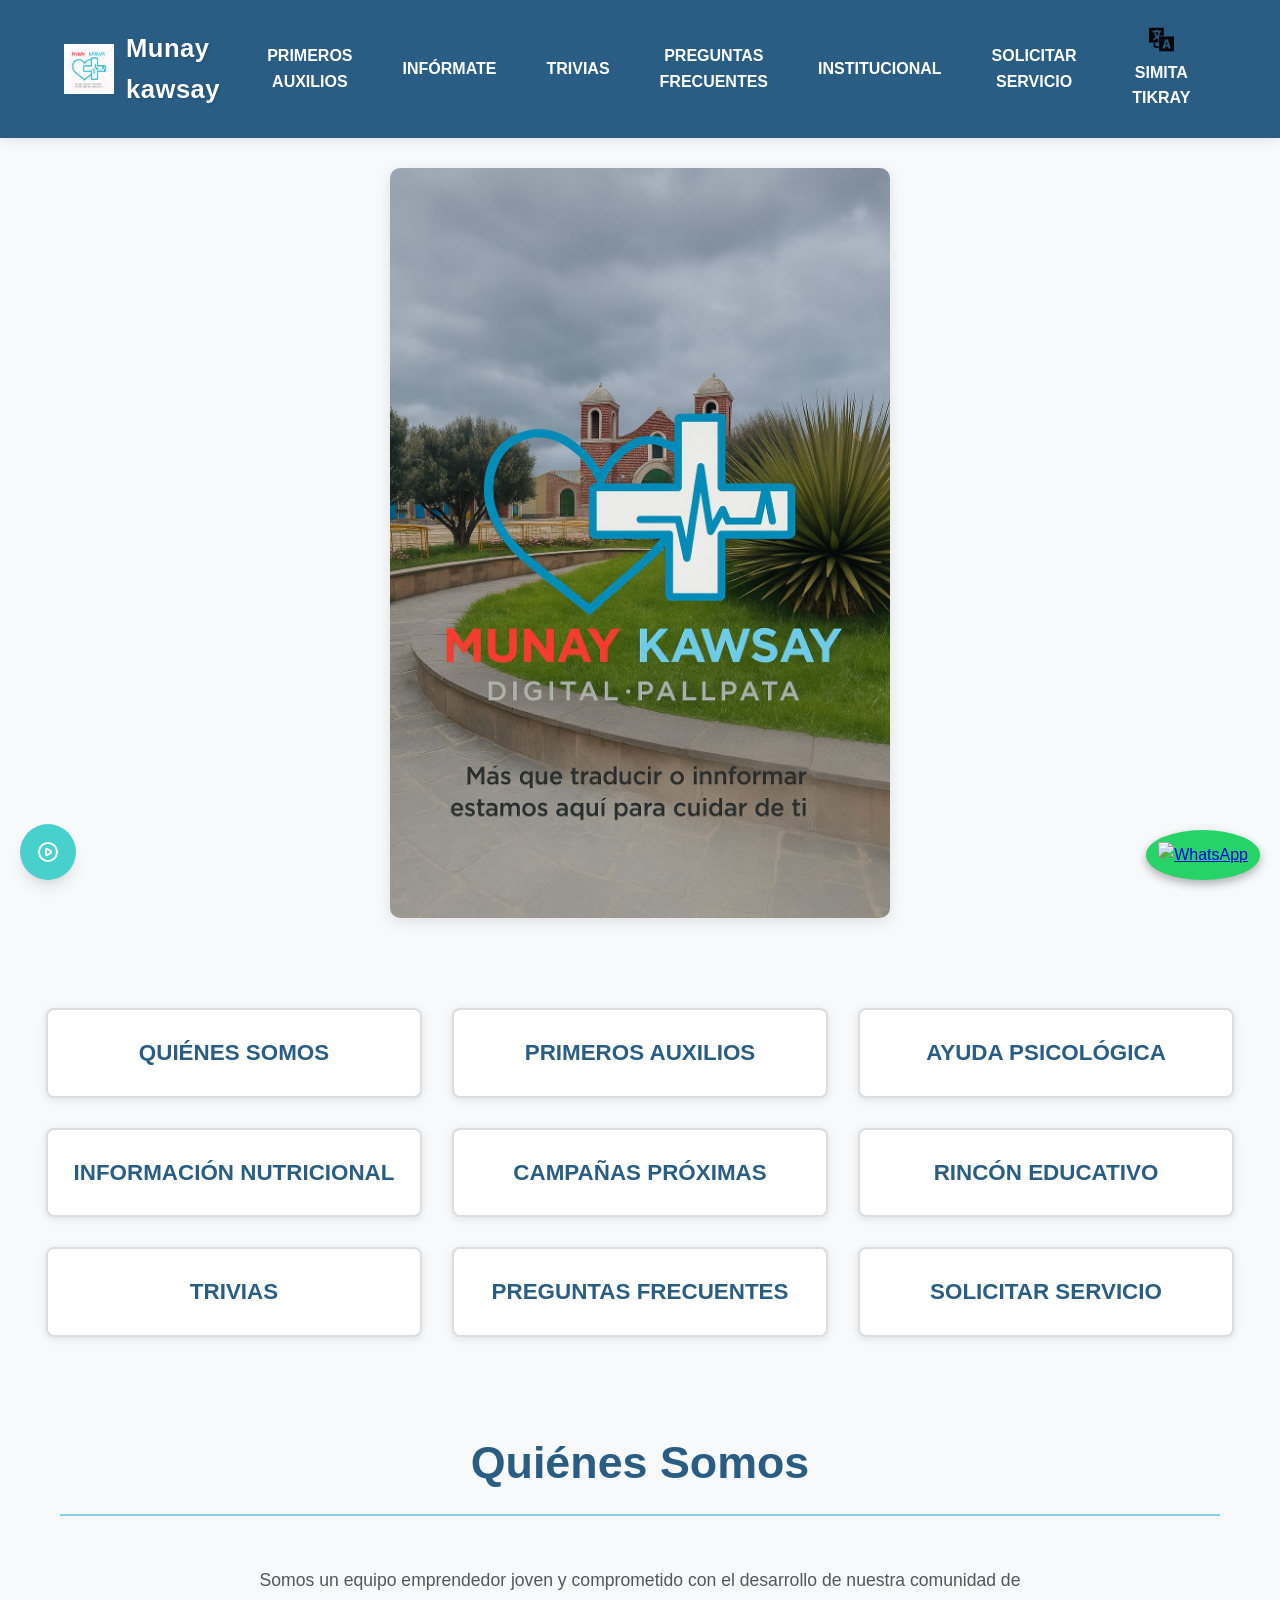
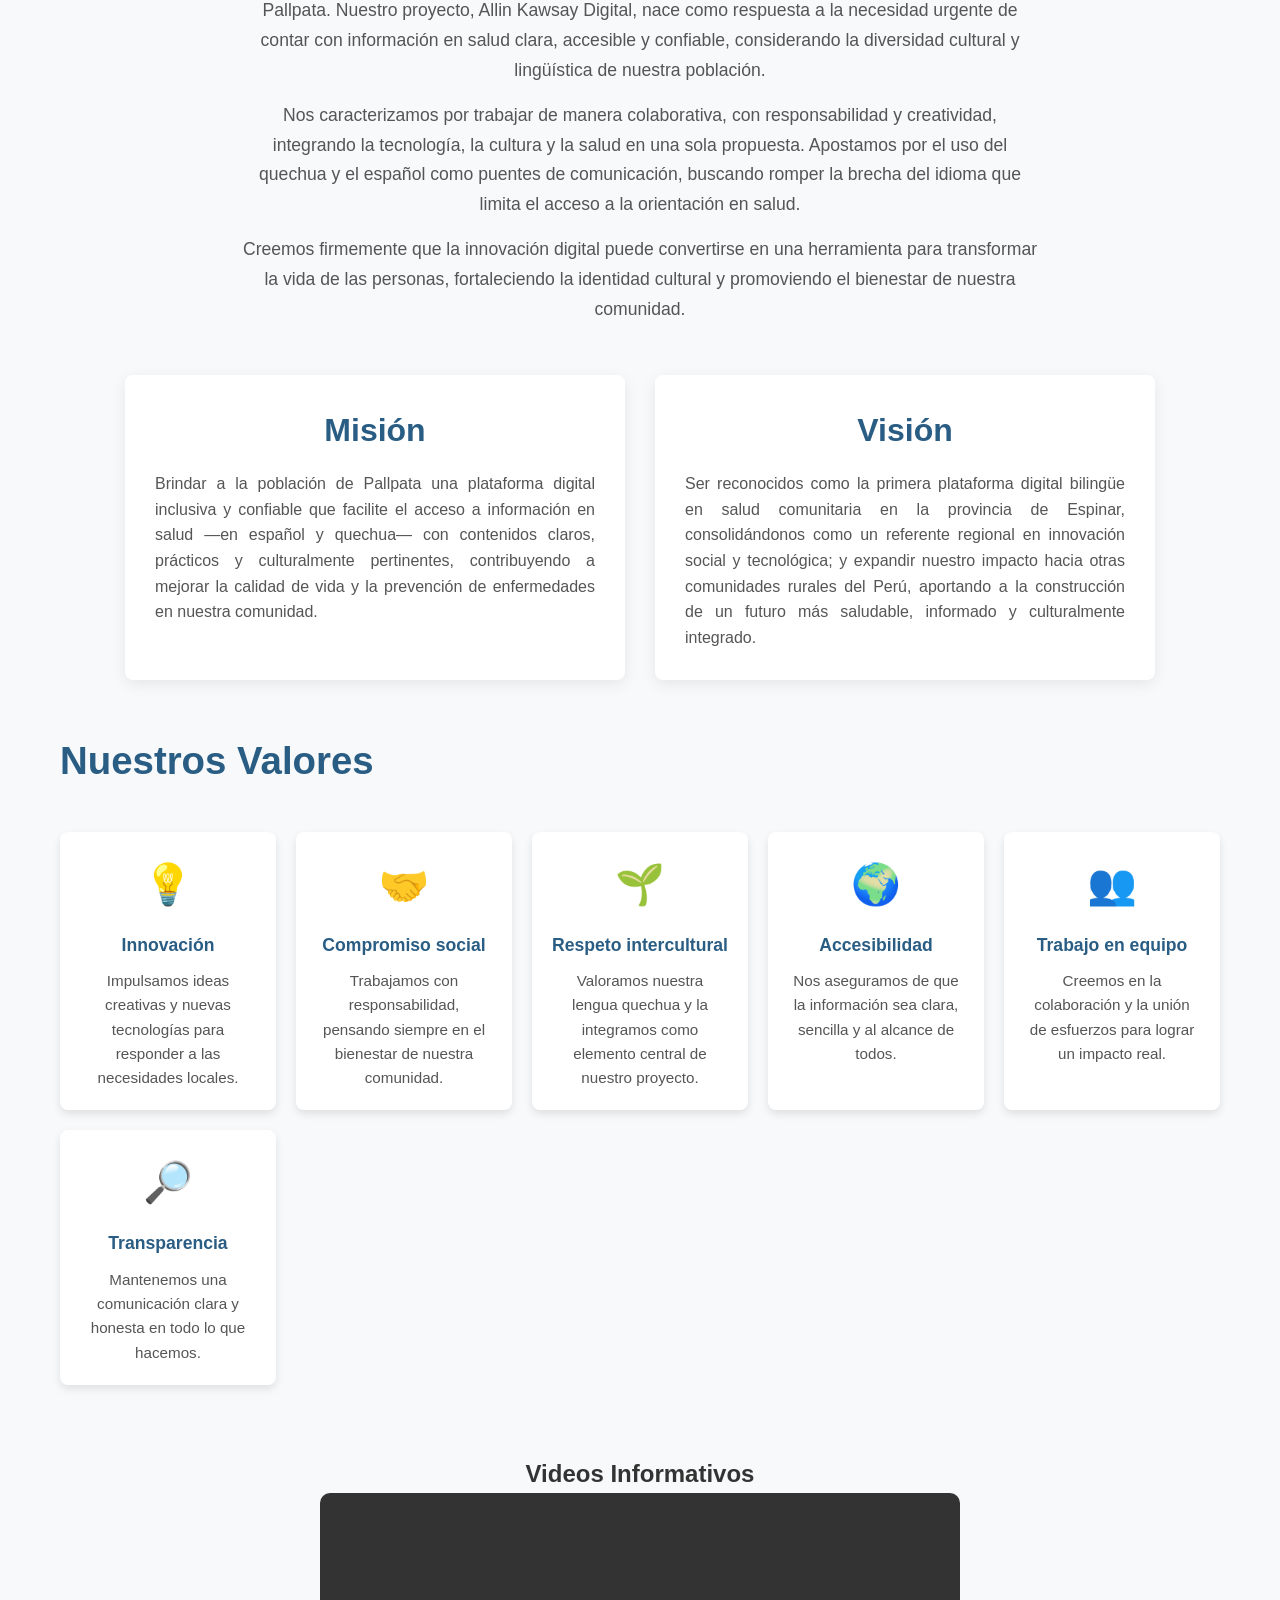
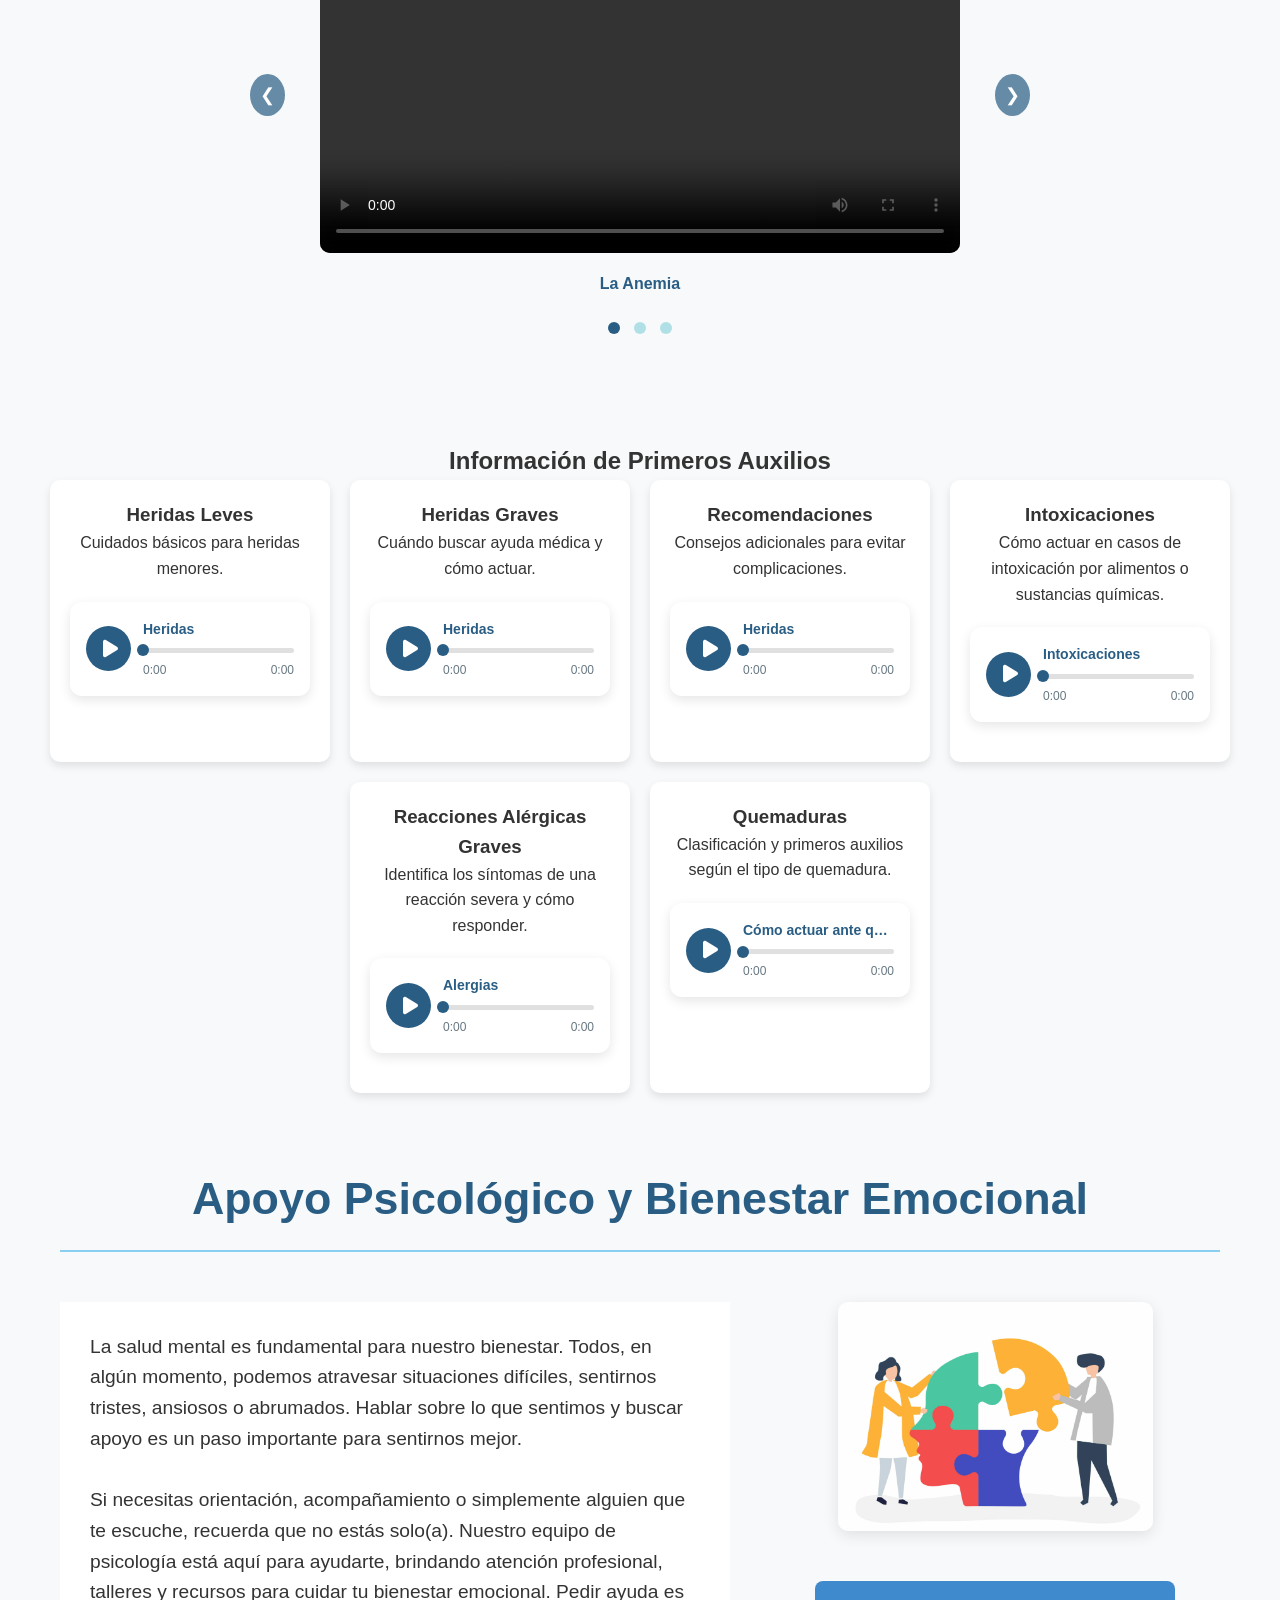
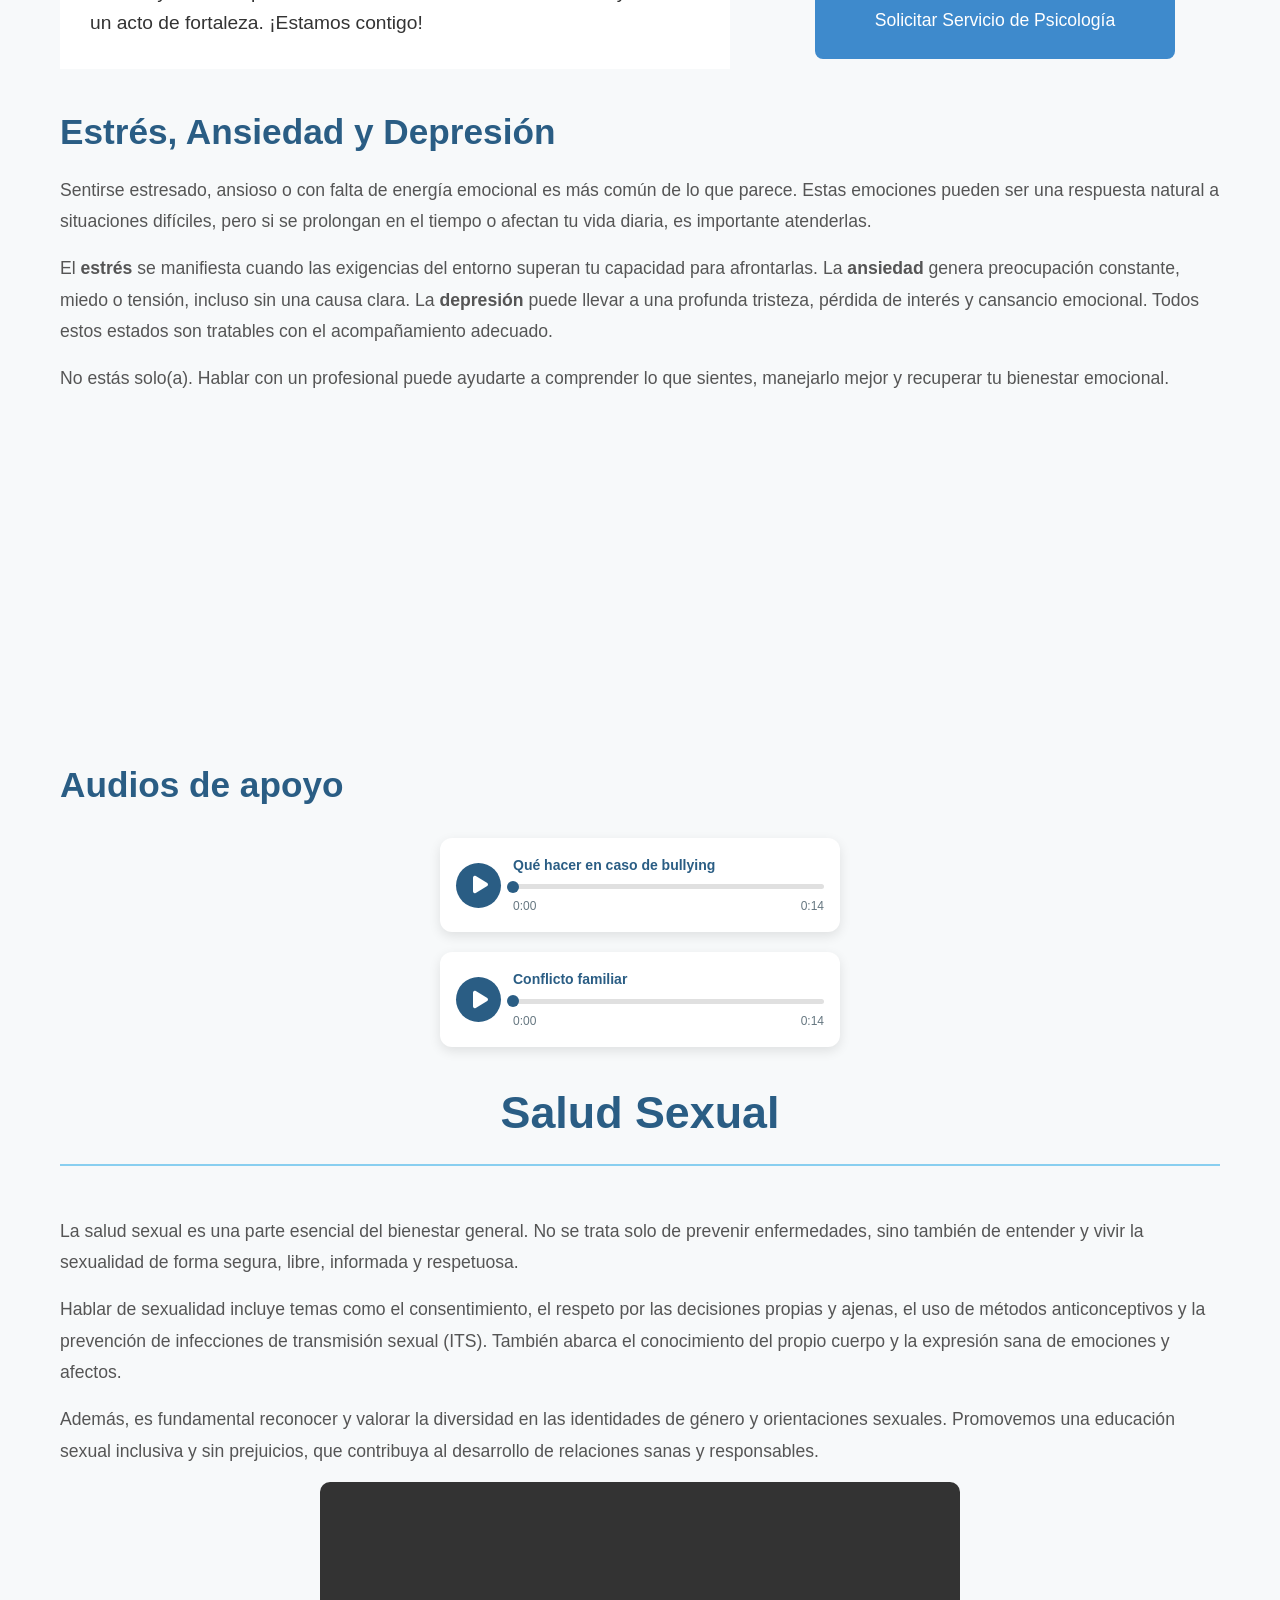
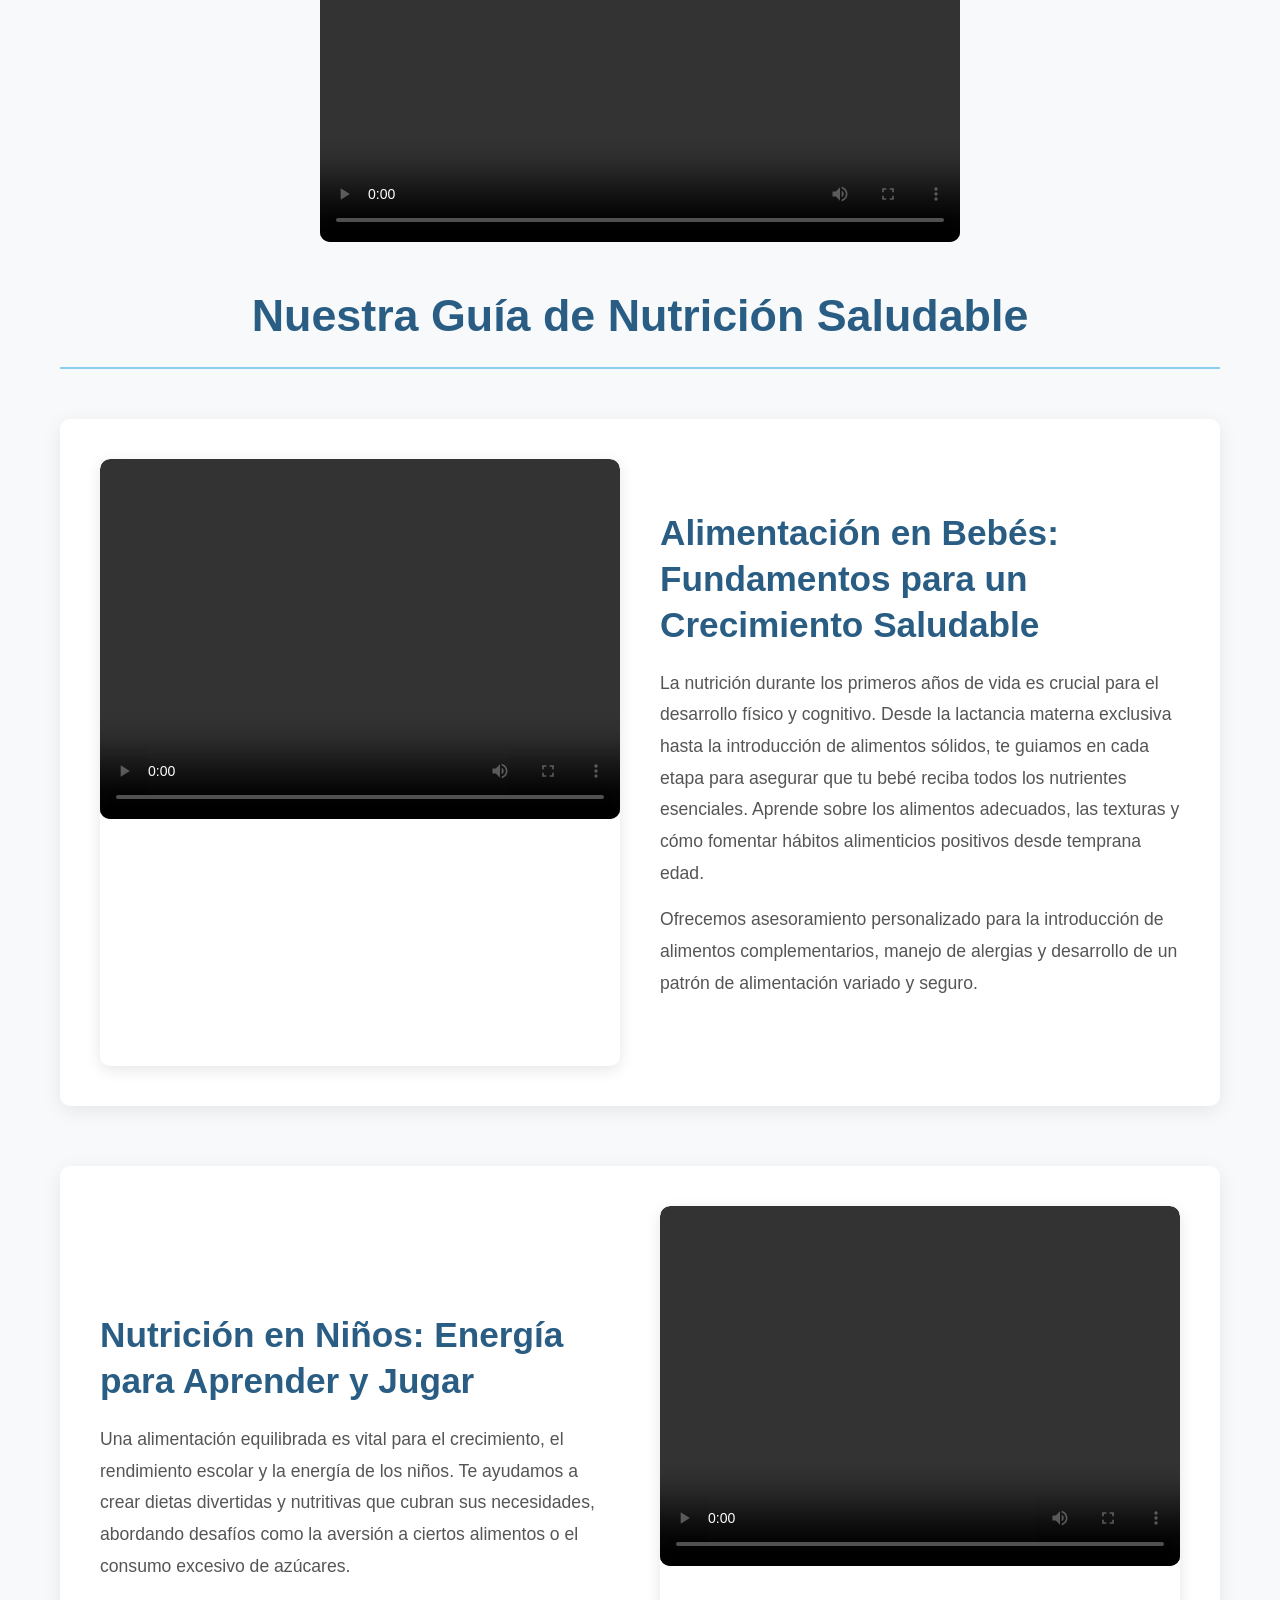
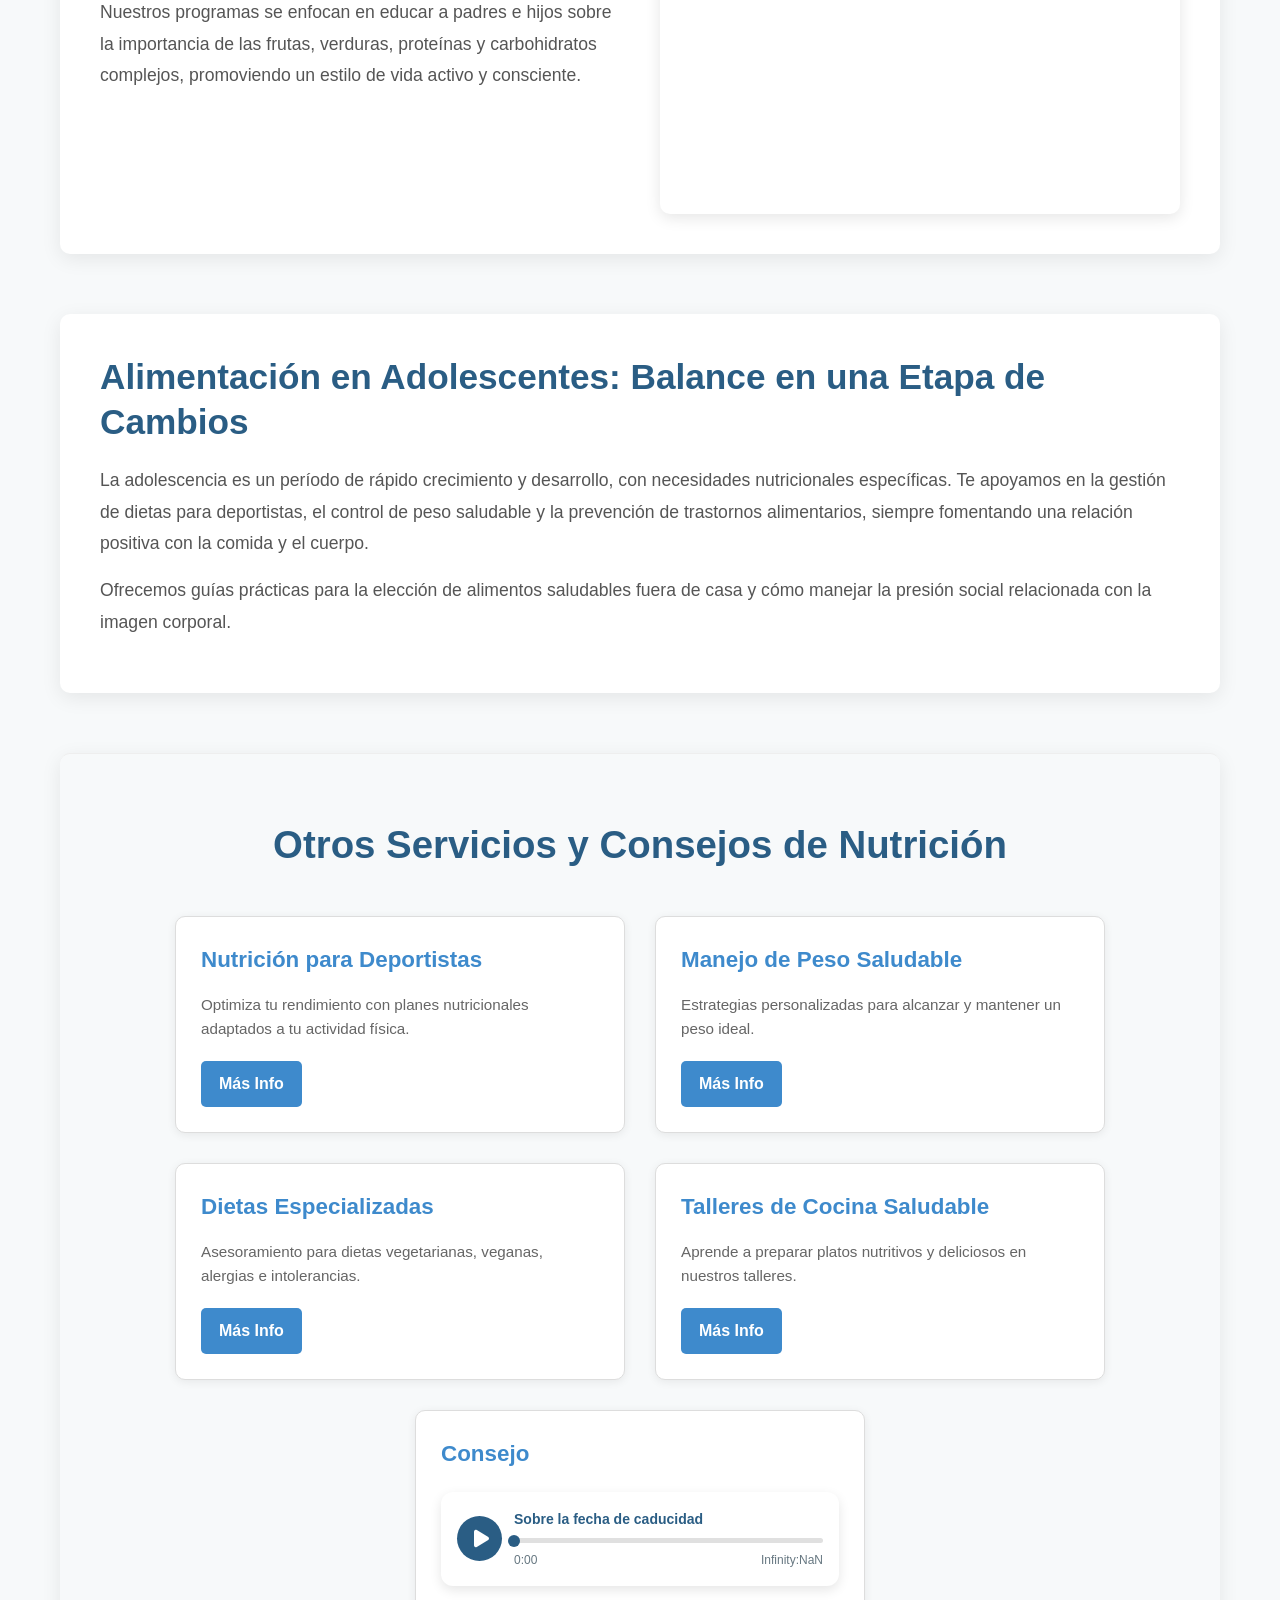
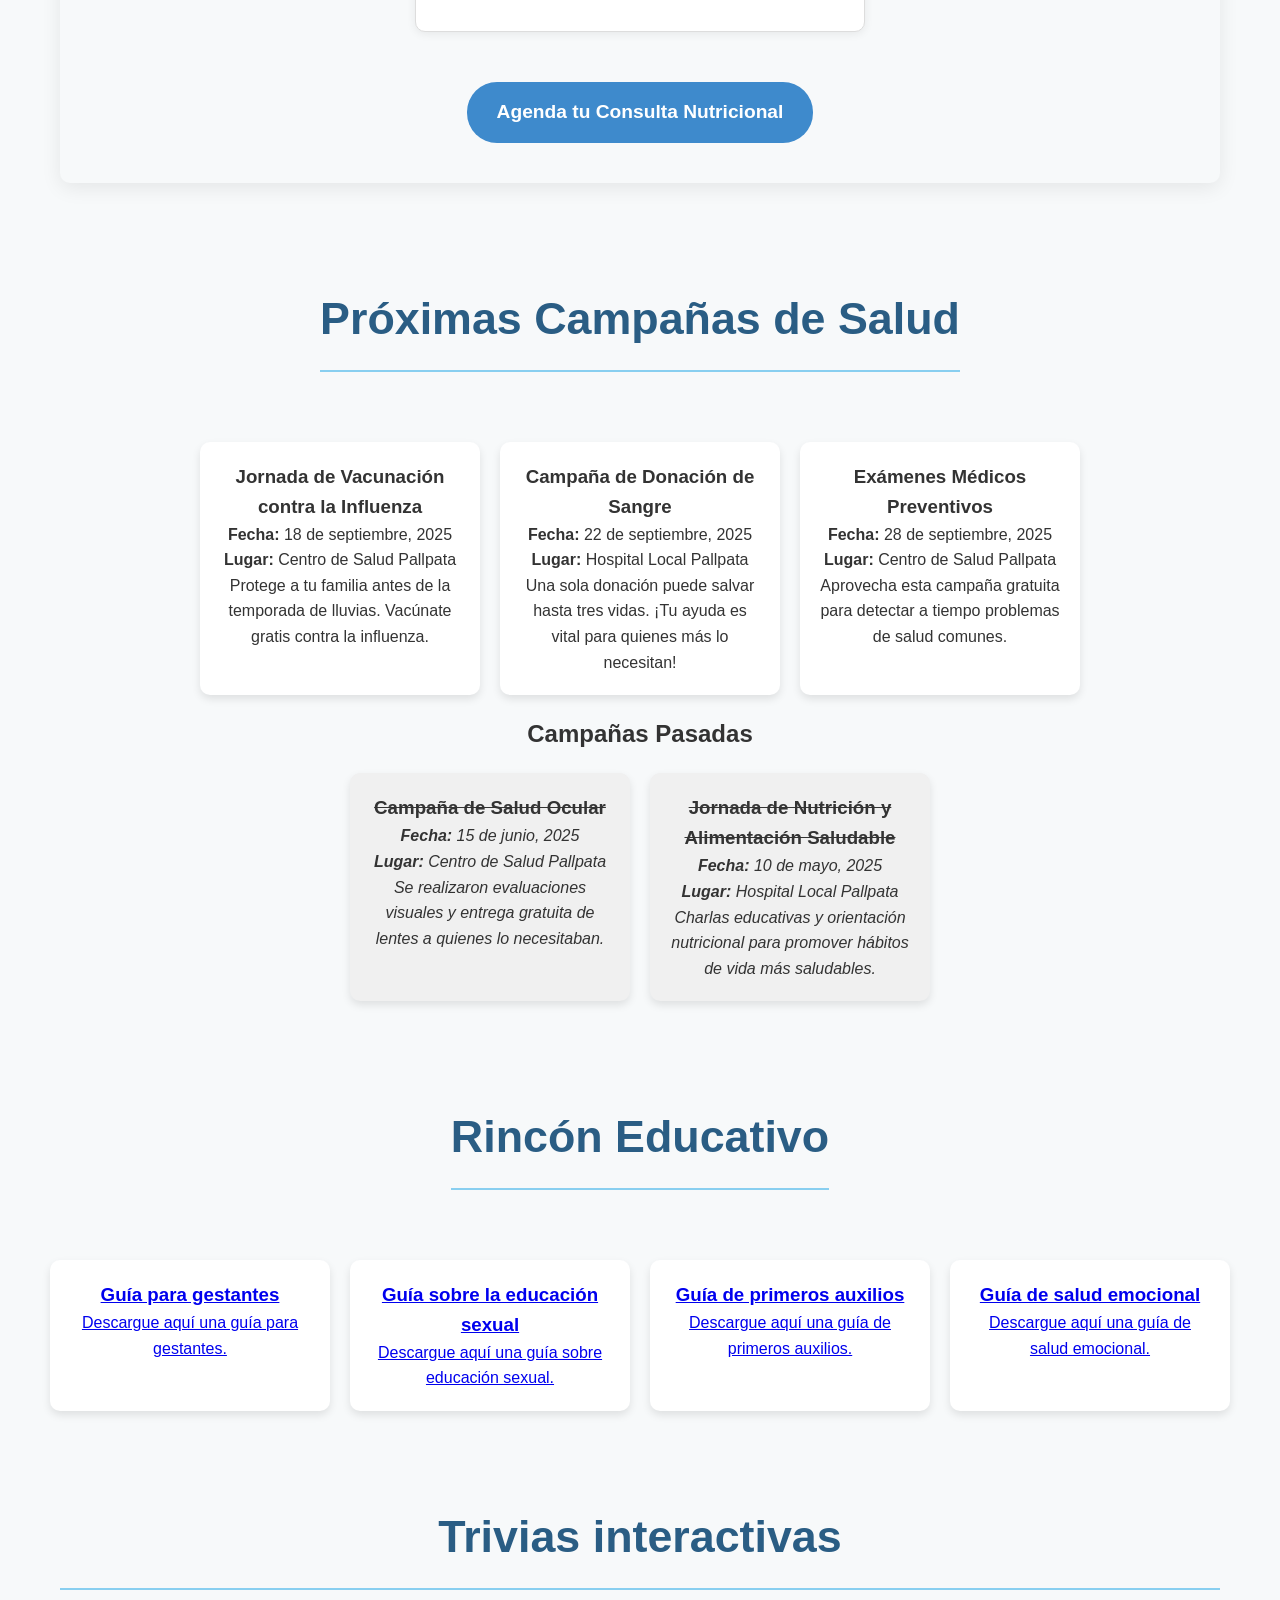
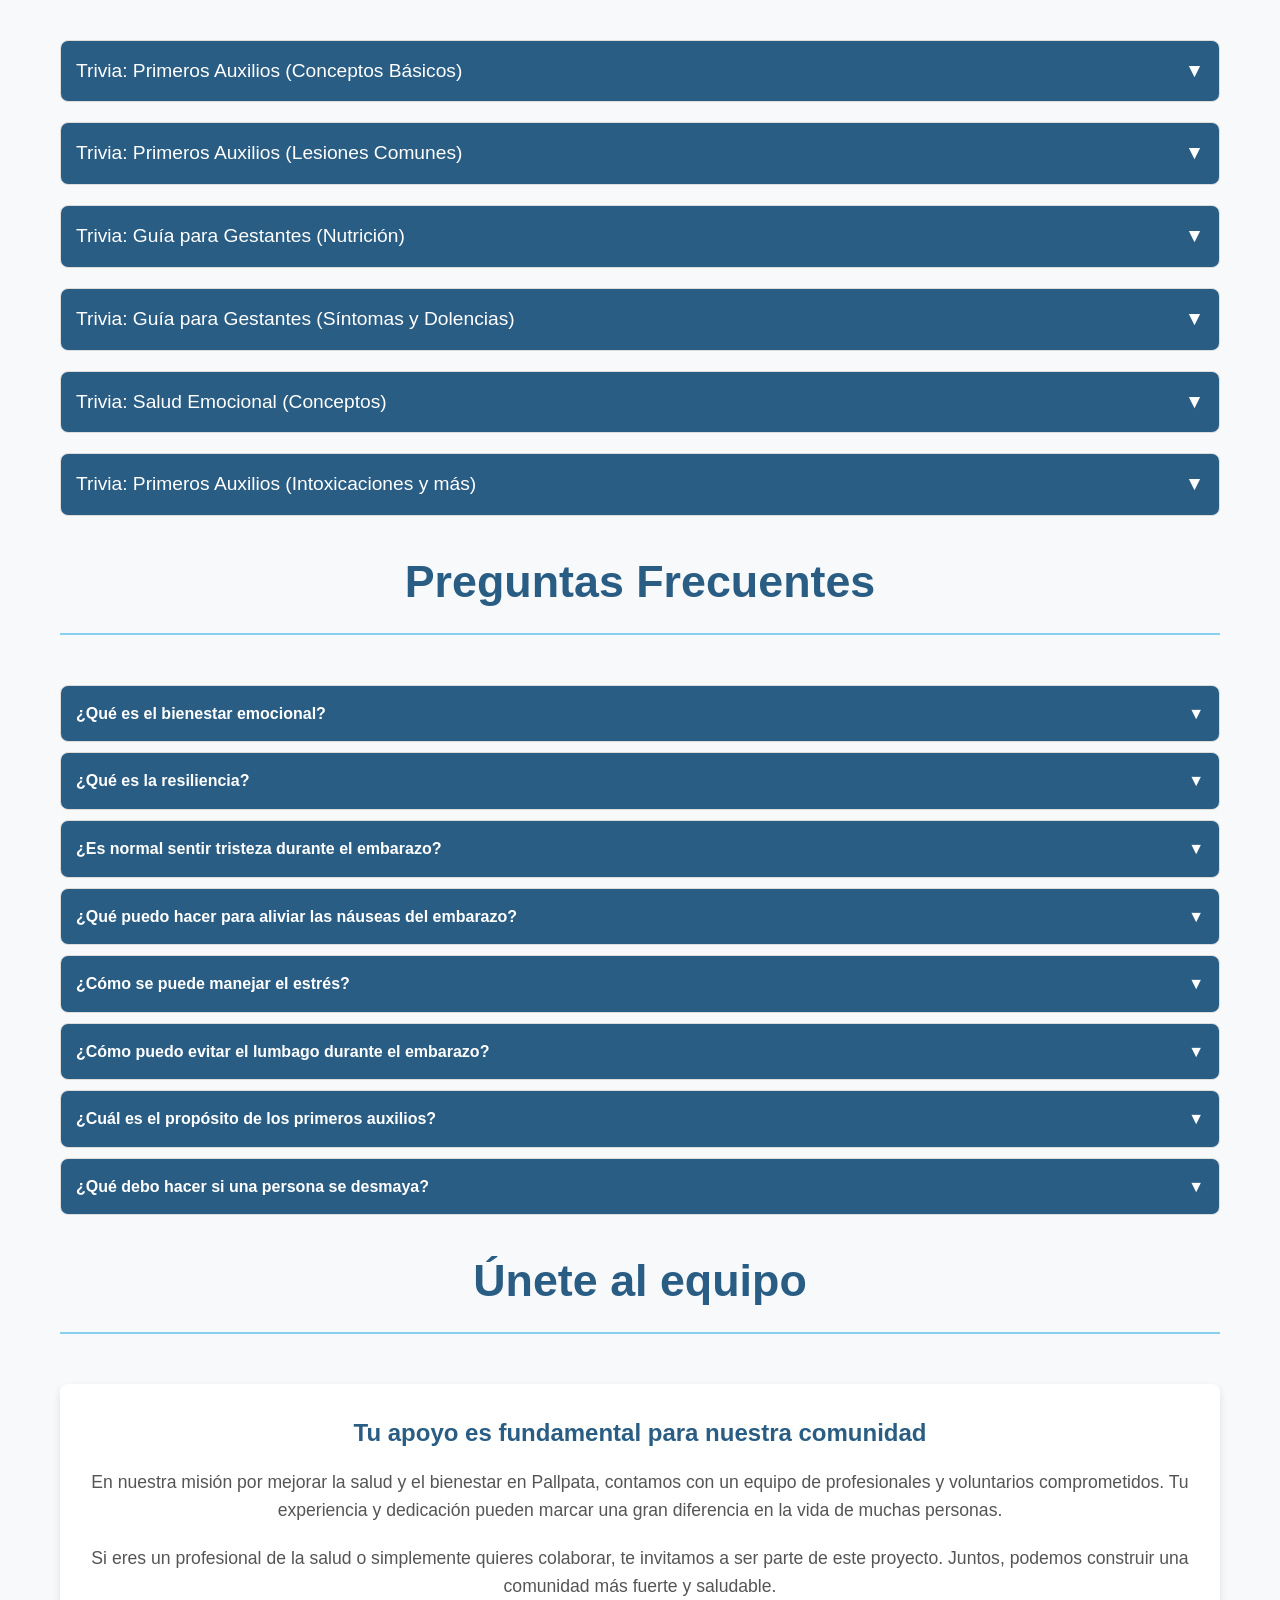
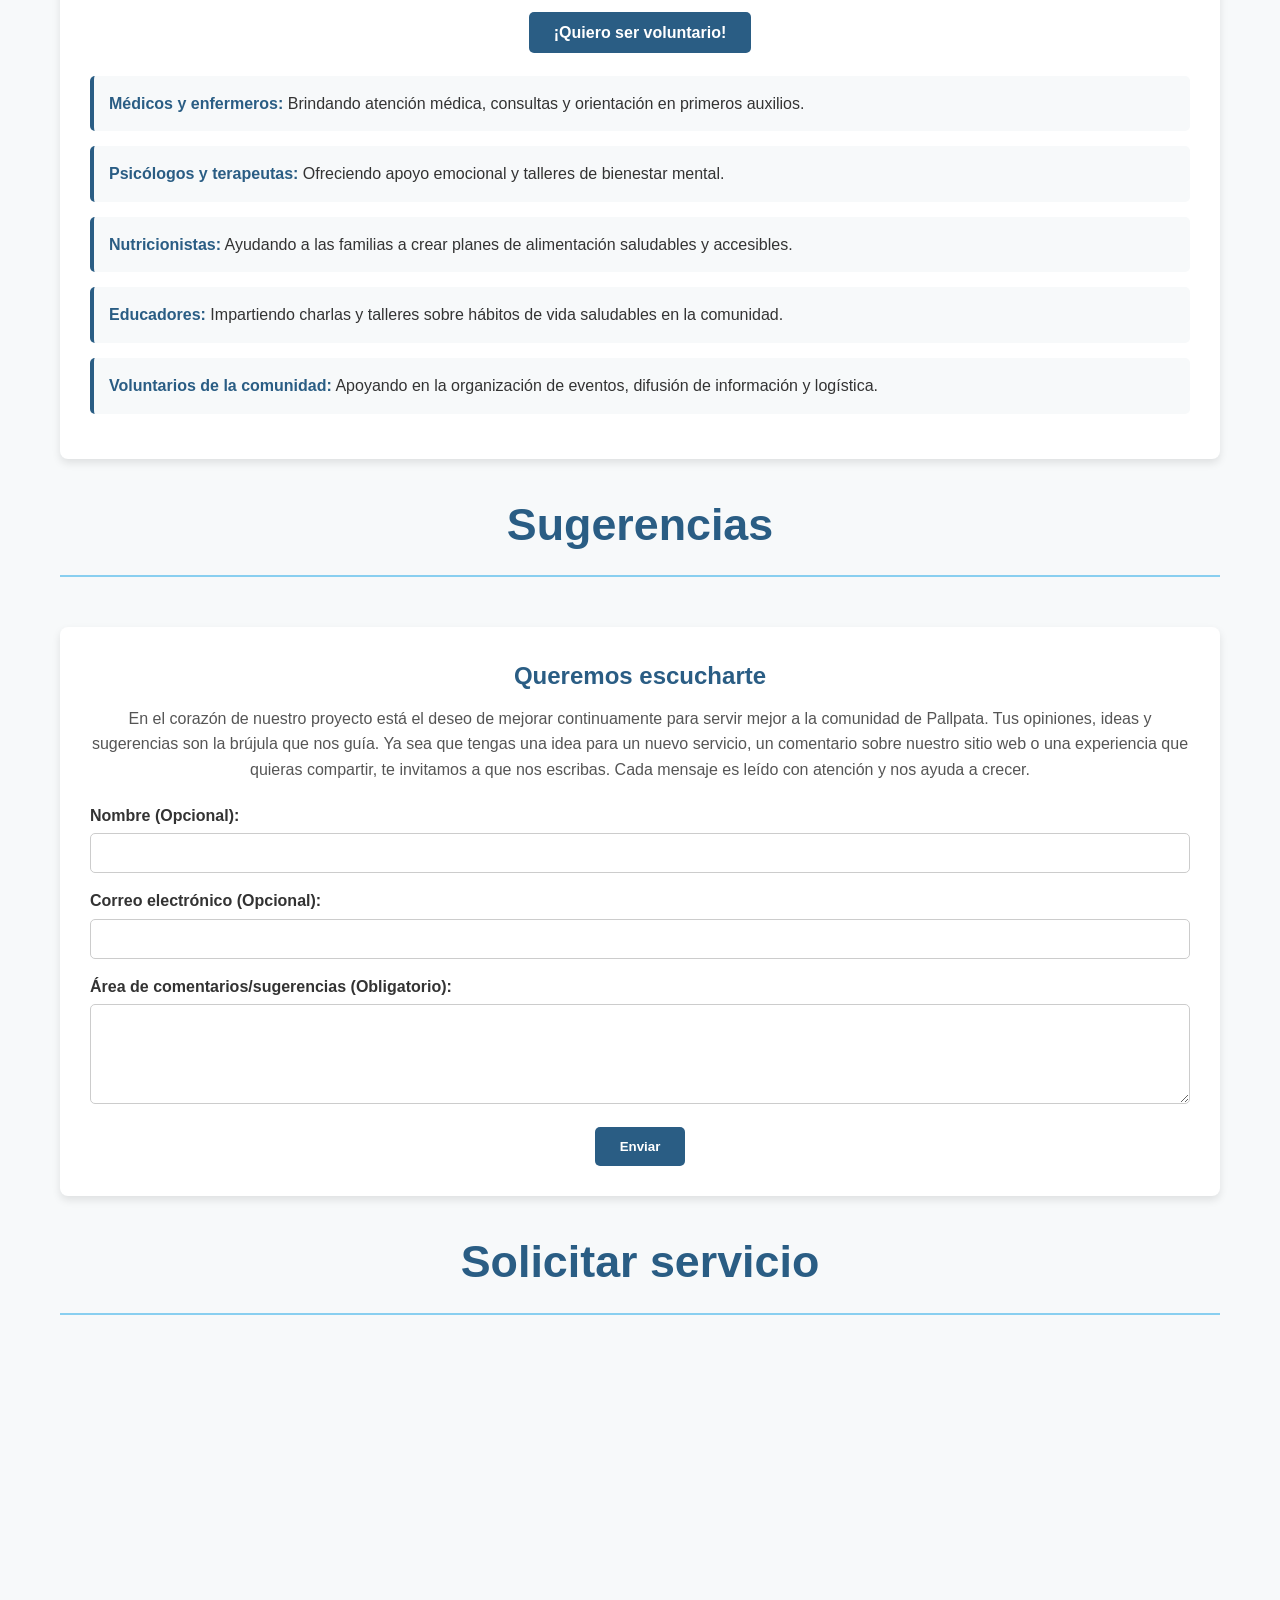
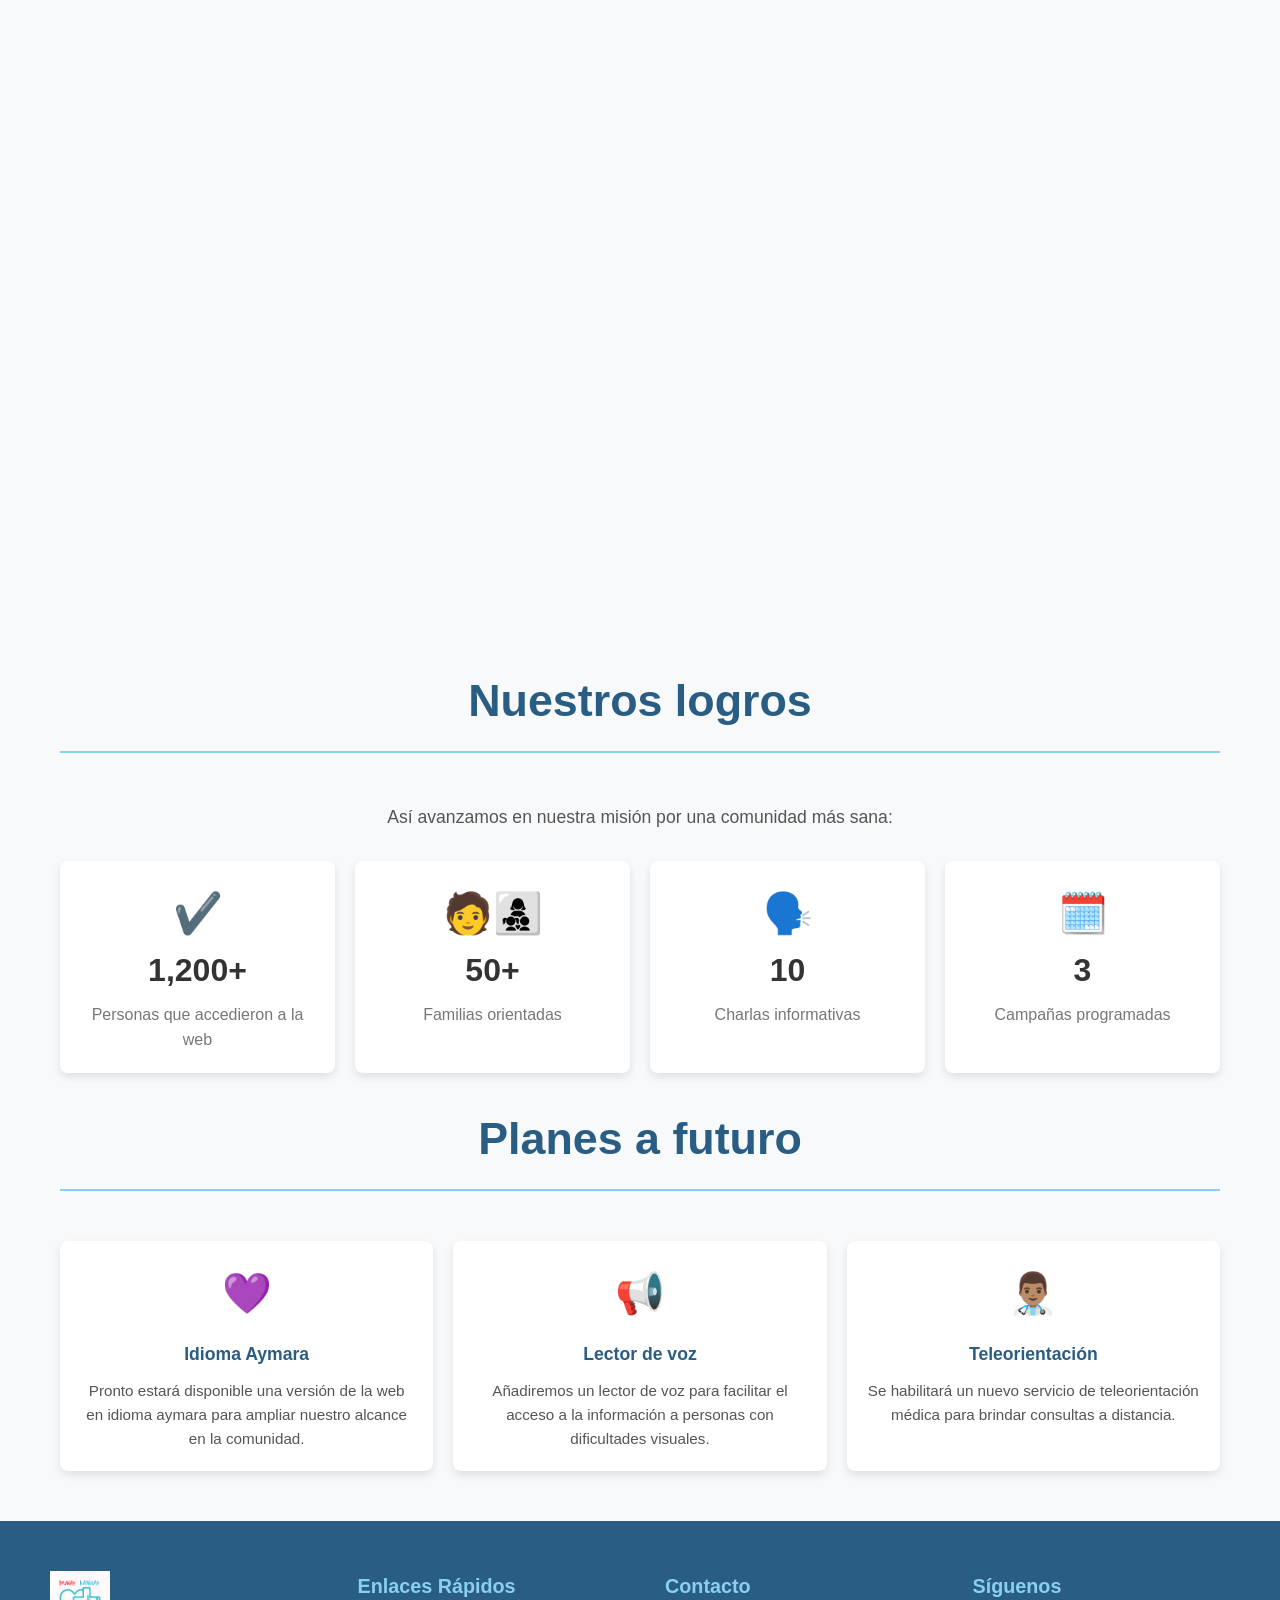
==== commit 6694864c: "Add files via upload" ====
--- a/index.html
+++ b/index.html
@@ -71,6 +71,9 @@
 
         <section class="seccion-menus-inferiores">
             <div class="contenedor-menus">
+                <a href="#quienes-somos" class="menu-item">
+                    <h3>QUIÉNES SOMOS</h3>
+                </a>
                 <a href="#primeros-auxilios" class="menu-item">
                     <h3>PRIMEROS AUXILIOS</h3>
                 </a>
@@ -98,6 +101,64 @@
             </div>
         </section>
 
+        <section id="quienes-somos" class="nutricion-contenedor">
+    <h1 class="nutricion-titulo-principal">Quiénes Somos</h1>
+
+    <div style="text-align: center; max-width: 800px; margin: 0 auto 50px auto; font-size: 1.1em; color: #555; line-height: 1.7;">
+        <p>Somos un equipo emprendedor joven y comprometido con el desarrollo de nuestra comunidad de Pallpata. Nuestro proyecto, Allin Kawsay Digital, nace como respuesta a la necesidad urgente de contar con información en salud clara, accesible y confiable, considerando la diversidad cultural y lingüística de nuestra población.</p>
+        <p style="margin-top: 15px;">Nos caracterizamos por trabajar de manera colaborativa, con responsabilidad y creatividad, integrando la tecnología, la cultura y la salud en una sola propuesta. Apostamos por el uso del quechua y el español como puentes de comunicación, buscando romper la brecha del idioma que limita el acceso a la orientación en salud.</p>
+        <p style="margin-top: 15px;">Creemos firmemente que la innovación digital puede convertirse en una herramienta para transformar la vida de las personas, fortaleciendo la identidad cultural y promoviendo el bienestar de nuestra comunidad.</p>
+    </div>
+
+    <div style="display: flex; flex-wrap: wrap; gap: 30px; margin-bottom: 50px; justify-content: center;">
+        
+        <div style="flex: 1; min-width: 300px; max-width: 500px; background: #fff; padding: 30px; border-radius: 8px; box-shadow: 0 4px 15px rgba(0,0,0,0.08);">
+            <h2 style="color: #2A5D84; margin-bottom: 15px; text-align: center; font-size: 2em;">Misión</h2>
+            <p style="color: #555; text-align: justify;">Brindar a la población de Pallpata una plataforma digital inclusiva y confiable que facilite el acceso a información en salud —en español y quechua— con contenidos claros, prácticos y culturalmente pertinentes, contribuyendo a mejorar la calidad de vida y la prevención de enfermedades en nuestra comunidad.</p>
+        </div>
+        
+        <div style="flex: 1; min-width: 300px; max-width: 500px; background: #fff; padding: 30px; border-radius: 8px; box-shadow: 0 4px 15px rgba(0,0,0,0.08);">
+            <h2 style="color: #2A5D84; margin-bottom: 15px; text-align: center; font-size: 2em;">Visión</h2>
+            <p style="color: #555; text-align: justify;">Ser reconocidos como la primera plataforma digital bilingüe en salud comunitaria en la provincia de Espinar, consolidándonos como un referente regional en innovación social y tecnológica; y expandir nuestro impacto hacia otras comunidades rurales del Perú, aportando a la construcción de un futuro más saludable, informado y culturalmente integrado.</p>
+        </div>
+    </div>
+
+    <h2 class="nutricion-titulo-secundario">Nuestros Valores</h2>
+    
+    <div class="cambios-grid">
+        <div class="cambio-card">
+            <span class="icon">💡</span>
+            <h3>Innovación</h3>
+            <p>Impulsamos ideas creativas y nuevas tecnologías para responder a las necesidades locales.</p>
+        </div>
+        <div class="cambio-card">
+            <span class="icon">🤝</span>
+            <h3>Compromiso social</h3>
+            <p>Trabajamos con responsabilidad, pensando siempre en el bienestar de nuestra comunidad.</p>
+        </div>
+        <div class="cambio-card">
+            <span class="icon">🌱</span>
+            <h3>Respeto intercultural</h3>
+            <p>Valoramos nuestra lengua quechua y la integramos como elemento central de nuestro proyecto.</p>
+        </div>
+        <div class="cambio-card">
+            <span class="icon">🌍</span>
+            <h3>Accesibilidad</h3>
+            <p>Nos aseguramos de que la información sea clara, sencilla y al alcance de todos.</p>
+        </div>
+        <div class="cambio-card">
+            <span class="icon">👥</span>
+            <h3>Trabajo en equipo</h3>
+            <p>Creemos en la colaboración y la unión de esfuerzos para lograr un impacto real.</p>
+        </div>
+        <div class="cambio-card">
+            <span class="icon">🔎</span>
+            <h3>Transparencia</h3>
+            <p>Mantenemos una comunicación clara y honesta en todo lo que hacemos.</p>
+        </div>
+    </div>
+</section>
+
         <section id="primeros-auxilios" class="seccion-carrusel">
             <h2>Videos Informativos</h2>
             <div class="contenedor-carrusel">
@@ -1569,63 +1630,7 @@
 
 
 
-<section id="quienes-somos" class="nutricion-contenedor">
-    <h1 class="nutricion-titulo-principal">Quiénes Somos</h1>
-
-    <div style="text-align: center; max-width: 800px; margin: 0 auto 50px auto; font-size: 1.1em; color: #555; line-height: 1.7;">
-        <p>Somos un equipo emprendedor joven y comprometido con el desarrollo de nuestra comunidad de Pallpata. Nuestro proyecto, Allin Kawsay Digital, nace como respuesta a la necesidad urgente de contar con información en salud clara, accesible y confiable, considerando la diversidad cultural y lingüística de nuestra población.</p>
-        <p style="margin-top: 15px;">Nos caracterizamos por trabajar de manera colaborativa, con responsabilidad y creatividad, integrando la tecnología, la cultura y la salud en una sola propuesta. Apostamos por el uso del quechua y el español como puentes de comunicación, buscando romper la brecha del idioma que limita el acceso a la orientación en salud.</p>
-        <p style="margin-top: 15px;">Creemos firmemente que la innovación digital puede convertirse en una herramienta para transformar la vida de las personas, fortaleciendo la identidad cultural y promoviendo el bienestar de nuestra comunidad.</p>
-    </div>
-
-    <div style="display: flex; flex-wrap: wrap; gap: 30px; margin-bottom: 50px; justify-content: center;">
-        
-        <div style="flex: 1; min-width: 300px; max-width: 500px; background: #fff; padding: 30px; border-radius: 8px; box-shadow: 0 4px 15px rgba(0,0,0,0.08);">
-            <h2 style="color: #2A5D84; margin-bottom: 15px; text-align: center; font-size: 2em;">Misión</h2>
-            <p style="color: #555; text-align: justify;">Brindar a la población de Pallpata una plataforma digital inclusiva y confiable que facilite el acceso a información en salud —en español y quechua— con contenidos claros, prácticos y culturalmente pertinentes, contribuyendo a mejorar la calidad de vida y la prevención de enfermedades en nuestra comunidad.</p>
-        </div>
-        
-        <div style="flex: 1; min-width: 300px; max-width: 500px; background: #fff; padding: 30px; border-radius: 8px; box-shadow: 0 4px 15px rgba(0,0,0,0.08);">
-            <h2 style="color: #2A5D84; margin-bottom: 15px; text-align: center; font-size: 2em;">Visión</h2>
-            <p style="color: #555; text-align: justify;">Ser reconocidos como la primera plataforma digital bilingüe en salud comunitaria en la provincia de Espinar, consolidándonos como un referente regional en innovación social y tecnológica; y expandir nuestro impacto hacia otras comunidades rurales del Perú, aportando a la construcción de un futuro más saludable, informado y culturalmente integrado.</p>
-        </div>
-    </div>
-
-    <h2 class="nutricion-titulo-secundario">Nuestros Valores</h2>
-    
-    <div class="cambios-grid">
-        <div class="cambio-card">
-            <span class="icon">💡</span>
-            <h3>Innovación</h3>
-            <p>Impulsamos ideas creativas y nuevas tecnologías para responder a las necesidades locales.</p>
-        </div>
-        <div class="cambio-card">
-            <span class="icon">🤝</span>
-            <h3>Compromiso social</h3>
-            <p>Trabajamos con responsabilidad, pensando siempre en el bienestar de nuestra comunidad.</p>
-        </div>
-        <div class="cambio-card">
-            <span class="icon">🌱</span>
-            <h3>Respeto intercultural</h3>
-            <p>Valoramos nuestra lengua quechua y la integramos como elemento central de nuestro proyecto.</p>
-        </div>
-        <div class="cambio-card">
-            <span class="icon">🌍</span>
-            <h3>Accesibilidad</h3>
-            <p>Nos aseguramos de que la información sea clara, sencilla y al alcance de todos.</p>
-        </div>
-        <div class="cambio-card">
-            <span class="icon">👥</span>
-            <h3>Trabajo en equipo</h3>
-            <p>Creemos en la colaboración y la unión de esfuerzos para lograr un impacto real.</p>
-        </div>
-        <div class="cambio-card">
-            <span class="icon">🔎</span>
-            <h3>Transparencia</h3>
-            <p>Mantenemos una comunicación clara y honesta en todo lo que hacemos.</p>
-        </div>
-    </div>
-</section>
+
 
 <section>
     <audio id="background-music" loop>
@@ -1719,10 +1724,12 @@
                 <a href="https://www.youtube.com/@allin_kawsay_digital" class="social-icon" target="_blank"><i class="fa-brands fa-youtube"></i></a>
                 <a href="https://x.com/KawsayAlli16308?t=hI7GV6dPXQFdedr04oytOQ&s=08" class="social-icon" target="_blank"><i class="fa-brands fa-twitter"></i></a>
                 <a href="https://www.tiktok.com/@allin.kawsay1?_t=ZM-8xmWcHszm5u&_r=1" class="social-icon" target="_blank"><i class="fa-brands fa-tiktok"></i></a>
-                <h3>Descarga nuestra app</h3>
-                <a href="Munay kawsay.apk" class="social-icon" download>
-                <i class="fa-solid fa-download"></i>
-                </a>
+                <div class="descarga-apk-escritorio">
+    <h3>Descarga nuestra app</h3>
+    <a href="Munay kawsay.apk" class="social-icon" download>
+        <i class="fa-solid fa-download"></i>
+    </a>
+</div>
 
 
 
@@ -1759,7 +1766,7 @@
             });
         }
         
-        // JS para el Modal de Primeros Auxilios
+        
         function abrirModal(tipo) {
             const modal = document.getElementById("modal-auxilios");
             const titulo = modal.querySelector("#modal-titulo");
@@ -1815,7 +1822,7 @@
             document.getElementById("modal-auxilios").style.display = "none";
         }
         
-        // JS para el Formulario de Solicitud
+       
         document.querySelector('.formulario-contacto').addEventListener('submit', function(event) {
             event.preventDefault();
             var nombre = document.getElementById("nombre").value;
@@ -1921,7 +1928,7 @@
         }
 
         document.addEventListener('DOMContentLoaded', () => {
-            // Inicializar mostrando la primera pregunta de cada quiz al cargar
+            
             for (const quiz in quizzes) {
                 document.getElementById(`q${quiz}-1`).classList.add('active');
             }
@@ -1953,7 +1960,7 @@
             
             this.reset();
 
-            // Esto evita la notificación de reenvío del formulario
+            
             if (window.history.replaceState) {
                 window.history.replaceState(null, null, window.location.href);
             }
--- a/estilos.css
+++ b/estilos.css
@@ -8,10 +8,8 @@
 body {
     line-height: 1.6;
     color: #333;
-    background-color: #F7F9FA; /* Fondo general más claro */
-}
-
-/* --- ESTILOS CORREGIDOS PARA LA CABECERA Y MENÚ --- */
+    background-color: #F7F9FA;
+}
 
 .cabecera {
     display: flex;
@@ -37,7 +35,6 @@
     height: 25px;
 }
 
-/* Menú de navegación (Escritorio) */
 .menu {
     display: flex;
     align-items: center;
@@ -54,21 +51,20 @@
     text-align: center;
     font-size: 16px;
     background-color: transparent;
-    border: none; /* Quita el borde de los botones dentro del nav */
+    border: none;
 }
 
 
 .boton-cabecera:not(.logo):hover {
-    background-color: #3E8ACC; /* Azul primario para hover */
+    background-color: #3E8ACC;
     transform: scale(1.05);
 }
 
 .boton-cabecera.activo {
-    background-color: #89CFF0 !important; /* Celeste para estado activo */
+    background-color: #89CFF0 !important;
     box-shadow: 0 0 10px rgba(137, 207, 240, 0.5);
 }
 
-/* Botón hamburguesa (Oculto por defecto en escritorio) */
 .menu-toggle {
     display: none;
     font-size: 28px;
@@ -78,7 +74,6 @@
     cursor: pointer;
 }
 
-/* Menú desplegable (Dropdown) */
 .dropdown {
     position: relative;
     display: inline-block;
@@ -117,9 +112,6 @@
     display: block;
 }
 
-/* --- FIN DE ESTILOS DE CABECERA --- */
-
-
 .portada {
     background: linear-gradient(rgba(42, 93, 132, 0.8), rgba(42, 93, 132, 0.8)),
                 url('img/fondo-salud.jpg') center/cover;
@@ -163,7 +155,7 @@
 .titulo-video {
     margin-top: 10px;
     font-weight: bold;
-    color: #2A5D84; /* Azul oscuro primario */
+    color: #2A5D84;
 }
 
 .carrusel-btn {
@@ -196,14 +188,14 @@
     display: inline-block;
     width: 12px;
     height: 12px;
-    background-color: #B0E0E6; /* Celeste claro para punto inactivo */
+    background-color: #B0E0E6;
     border-radius: 50%;
     margin: 0 5px;
     cursor: pointer;
 }
 
 .punto.activo {
-    background-color: #2A5D84; /* Azul oscuro primario */
+    background-color: #2A5D84;
 }
 
 .primeros_auxilios {
@@ -262,7 +254,7 @@
     right: 10px;
     font-size: 24px;
     cursor: pointer;
-    color: #2A5D84; /* Azul oscuro primario */
+    color: #2A5D84;
 }
 
 
@@ -275,7 +267,7 @@
 }
 
 h1 {
-    color: #2A5D84; /* Azul oscuro primario */
+    color: #2A5D84;
     margin-bottom: 20px;
 }
 
@@ -343,7 +335,7 @@
 }
 
 .boton-enviar {
-    background-color: #3E8ACC; /* Azul primario */
+    background-color: #3E8ACC;
     color: white;
     border: none;
     padding: 12px;
@@ -353,7 +345,7 @@
 }
 
 button {
-    background-color: #3E8ACC; /* Azul primario */
+    background-color: #3E8ACC;
     color: white;
     padding: 10px 20px;
     border: none;
@@ -363,7 +355,7 @@
 }
 
 button:hover {
-    background-color: #89CFF0; /* Celeste para hover */
+    background-color: #89CFF0;
 }
 
 .error-message {
@@ -437,7 +429,7 @@
 }
 
 .menu-item h3 {
-    color: #2A5D84; /* Azul oscuro primario */
+    color: #2A5D84;
     margin-bottom: 0;
     font-size: 1.4em;
 }
@@ -448,7 +440,7 @@
 }
 
 .psico-banner {
-    color: #2A5D84; /* Azul oscuro primario */
+    color: #2A5D84;
     font-size: 2rem;
     font-weight: bold;
     text-align: center;
@@ -489,7 +481,7 @@
 }
 
 .psico-imagen {
-    background: #E0F3FF; /* Fondo celeste muy claro */
+    background: #E0F3FF;
     color: #333;
     min-height: 150px;
     display: flex;
@@ -502,7 +494,7 @@
 }
 
 .psico-boton {
-    background: #3E8ACC; /* Azul primario */
+    background: #3E8ACC;
     color: #fff;
     padding: 25px 0;
     font-size: 1.1rem;
@@ -516,7 +508,7 @@
 }
 
 .psico-boton:hover {
-    background: #89CFF0; /* Celeste para hover */
+    background: #89CFF0;
 }
 
 .nutricion-contenedor {
@@ -528,12 +520,12 @@
 }
 
 .nutricion-titulo-principal {
-    color: #2A5D84; /* Azul oscuro primario */
+    color: #2A5D84;
     text-align: center;
     font-size: 2.8em;
     margin-bottom: 50px;
     padding-bottom: 15px;
-    border-bottom: 2px solid #89CFF0; /* Celeste */
+    border-bottom: 2px solid #89CFF0;
 }
 
 .nutricion-seccion {
@@ -557,7 +549,7 @@
 }
 
 .nutricion-texto h2 {
-    color: #2A5D84; /* Azul oscuro primario */
+    color: #2A5D84;
     font-size: 2.2em;
     margin-bottom: 20px;
     line-height: 1.3;
@@ -602,7 +594,7 @@
 }
 
 .nutricion-titulo-secundario {
-    color: #2A5D84; /* Azul oscuro primario */
+    color: #2A5D84;
     font-size: 2.4em;
     margin-bottom: 40px;
 }
@@ -633,7 +625,7 @@
 }
 
 .nutricion-card h3 {
-    color: #3E8ACC; /* Azul primario */
+    color: #3E8ACC;
     font-size: 1.4em;
     margin-bottom: 15px;
 }
@@ -647,7 +639,7 @@
 
 .nutricion-boton-pequeño {
     display: inline-block;
-    background-color: #3E8ACC; /* Azul primario */
+    background-color: #3E8ACC;
     color: white;
     padding: 10px 18px;
     border-radius: 5px;
@@ -657,11 +649,11 @@
 }
 
 .nutricion-boton-pequeño:hover {
-    background-color: #89CFF0; /* Celeste para hover */
+    background-color: #89CFF0;
 }
 
 .nutricion-cta {
-    background-color: #2A5D84; /* Azul oscuro primario */
+    background-color: #2A5D84;
     color: white;
     padding: 50px 30px;
     border-radius: 10px;
@@ -676,7 +668,7 @@
 
 .nutricion-boton-principal {
     display: inline-block;
-    background-color: #3E8ACC; /* Azul primario */
+    background-color: #3E8ACC;
     color: white;
     padding: 15px 30px;
     border-radius: 30px;
@@ -687,12 +679,12 @@
 }
 
 .nutricion-boton-principal:hover {
-    background-color: #89CFF0; /* Celeste para hover */
+    background-color: #89CFF0;
     transform: scale(1.05);
 }
 
 .footer {
-    background-color: #2A5D84; /* Azul oscuro primario */
+    background-color: #2A5D84;
     color: white;
     padding: 40px 20px;
     margin-top: 50px;
@@ -715,7 +707,7 @@
 }
 
 .footer-seccion h3 {
-    color: #89CFF0; /* Celeste */
+    color: #89CFF0;
     margin-bottom: 20px;
     font-size: 1.3em;
 }
@@ -736,7 +728,7 @@
 }
 
 .footer-seccion ul li a:hover {
-    color: #89CFF0; /* Celeste */
+    color: #89CFF0;
 }
 
 .footer-seccion p {
@@ -745,7 +737,7 @@
 
 .footer-seccion p i {
     margin-right: 8px;
-    color: #89CFF0; /* Celeste */
+    color: #89CFF0;
 }
 
 .logo-img-footer {
@@ -768,7 +760,7 @@
 }
 
 .redes-sociales .social-icon:hover {
-    color: #89CFF0; /* Celeste */
+    color: #89CFF0;
     transform: scale(1.1);
 }
 
@@ -789,7 +781,6 @@
     border-radius: 10px;
 }
 
-/*estilios de trivia*/
 .quiz-section {
     background-color: #fff;
     border: 1px solid #ddd;
@@ -799,7 +790,7 @@
 }
 .quiz-header {
     padding: 15px;
-    background-color: #2A5D84; /* Azul oscuro primario */
+    background-color: #2A5D84;
     color: white;
     cursor: pointer;
     display: flex;
@@ -874,10 +865,10 @@
     margin-right: 10px;
 }
 .quiz-content .show-result {
-    background-color: #3E8ACC; /* Azul primario */
+    background-color: #3E8ACC;
 }
 .quiz-content .next-button {
-    background-color: #3E8ACC; /* Azul primario */
+    background-color: #3E8ACC;
     display: none;
 }
 .quiz-content .restart-button {
@@ -892,13 +883,13 @@
     margin-bottom: 15px;
     padding: 10px;
     background-color: #F7F9FA;
-    border-left: 4px solid #3E8ACC; /* Azul primario */
+    border-left: 4px solid #3E8ACC;
     display: none;
 }
 .quiz-feedback.active {
     display: block;
 }
-/*estilos de preguntas frecuentes*/
+
 .faq-item {
     background-color: #fff;
     border: 1px solid #ddd;
@@ -908,7 +899,7 @@
 }
 .faq-question {
     padding: 15px;
-    background-color: #2A5D84; /* Azul oscuro primario */
+    background-color: #2A5D84;
     color: white;
     cursor: pointer;
     display: flex;
@@ -934,7 +925,6 @@
     transform: rotate(180deg);
 }
 
-/*estilo para unete al equipo*/
 .aliados-card {
     background-color: #fff;
     border-radius: 8px;
@@ -943,7 +933,7 @@
     text-align: center;
 }
 .aliados-card h2 {
-    color: #2A5D84; /* Azul oscuro primario */
+    color: #2A5D84;
     font-size: 1.5em;
     margin-top: 0;
     margin-bottom: 15px;
@@ -954,7 +944,7 @@
     margin-bottom: 20px;
 }
 .aliados-card .btn-unete {
-    background-color: #2A5D84; /* Azul oscuro primario */
+    background-color: #2A5D84;
     color: white;
     padding: 12px 25px;
     text-decoration: none;
@@ -963,7 +953,7 @@
     transition: background-color 0.3s ease;
 }
 .aliados-card .btn-unete:hover {
-    background-color: #3E8ACC; /* Azul primario */
+    background-color: #3E8ACC;
 }
 .aliados-list {
     list-style: none;
@@ -973,7 +963,7 @@
 }
 .aliados-list li {
     background-color: #F7F9FA;
-    border-left: 4px solid #2A5D84; /* Azul oscuro primario */
+    border-left: 4px solid #2A5D84;
     margin-bottom: 15px;
     padding: 15px;
     border-radius: 5px;
@@ -981,10 +971,9 @@
     color: #333;
 }
 .aliados-list li strong {
-    color: #2A5D84; /* Azul oscuro primario */
-}
-
-/*estilos de cometarios*/
+    color: #2A5D84;
+}
+
  .comentarios-form-container {
     background-color: #fff;
     border-radius: 8px;
@@ -993,7 +982,7 @@
     text-align: center;
 }
 .comentarios-form-container h2 {
-    color: #2A5D84; /* Azul oscuro primario */
+    color: #2A5D84;
     font-size: 1.5em;
     margin-top: 0;
     margin-bottom: 10px;
@@ -1033,7 +1022,7 @@
     height: 100px;
 }
 .comentarios-form .btn-enviar {
-    background-color: #2A5D84; /* Azul oscuro primario */
+    background-color: #2A5D84;
     color: white;
     padding: 12px 25px;
     text-decoration: none;
@@ -1044,10 +1033,9 @@
     transition: background-color 0.3s ease;
 }
 .comentarios-form .btn-enviar:hover {
-    background-color: #3E8ACC; /* Azul primario */
-}
-
-/*logros*/
+    background-color: #3E8ACC;
+}
+
 .logros-intro {
     text-align: center;
     font-size: 1.1em;
@@ -1068,7 +1056,7 @@
 }
 .logro-card .icon {
     font-size: 2.5em;
-    color: #2A5D84; /* Azul oscuro primario */
+    color: #2A5D84;
     margin-bottom: 10px;
 }
 .logro-card h3 {
@@ -1082,7 +1070,6 @@
     font-size: 1em;
 }
 
-/*proximos eventos*/
 .cambios-grid {
     display: grid;
     grid-template-columns: repeat(auto-fit, minmax(200px, 1fr));
@@ -1105,7 +1092,7 @@
 .cambio-card h3 {
     margin: 0;
     font-size: 1.1em;
-    color: #2A5D84; /* Azul oscuro primario */
+    color: #2A5D84;
     font-weight: bold;
 }
 .cambio-card p {
@@ -1118,12 +1105,11 @@
     text-align: center;
 }
 
-/*boton de audio*/
 .audio-player-button {
     position: fixed;
     bottom: 20px;
     left: 20px;
-    background-color: #48D1CC; /* Turquesa acento */
+    background-color: #48D1CC;
     color: white;
     padding: 1rem; 
     border: none;
@@ -1138,13 +1124,13 @@
 }
 
 .audio-player-button:hover {
-    background-color: #3E8ACC; /* Azul primario */
+    background-color: #3E8ACC;
     transform: scale(1.1);
 }
 
 .audio-player-button:focus {
     outline: none;
-    box-shadow: 0 0 0 3px #3E8ACC; /* Azul primario */
+    box-shadow: 0 0 0 3px #3E8ACC;
 }
 
 .audio-player-icon {
@@ -1178,10 +1164,10 @@
 }
 
 .iframe-container {
-  position: relative; /* Base para el posicionamiento del iframe */
+  position: relative;
   overflow: hidden;
-  width: 100%; /* Ocupa el ancho completo de su contenedor padre */
-  padding-top: 75%; /* Proporción de aspecto (ej. para 4:3). Ajusta este valor si es necesario */
+  width: 100%;
+  padding-top: 75%;
 }
 .iframe-container iframe {
   position: absolute;
@@ -1192,8 +1178,6 @@
   border: 0;
 }
 
-/* --- ESTILOS RESPONSIVE --- */
-
 @media (max-width: 992px) {
     .menu-item {
         width: calc(50% - 20px);
@@ -1244,20 +1228,16 @@
 }
 
 
-/* --- ESTILOS PARA MÓVILES (CORREGIDO) --- */
 @media (max-width: 768px) {
-    /* Ajustes de cabecera para móvil */
     .cabecera {
         flex-direction: row;
         flex-wrap: wrap;
     }
 
-    /* Muestra el botón hamburguesa */
     .menu-toggle {
         display: block;
     }
 
-    /* Oculta el menú de navegación por defecto */
     .menu {
         display: none;
         flex-direction: column;
@@ -1267,7 +1247,6 @@
         margin-top: 10px;
     }
 
-    /* Muestra el menú cuando tiene la clase 'active' */
     .menu.active {
         display: flex;
     }
@@ -1288,7 +1267,6 @@
         text-align: center;
     }
 
-    /* Otros ajustes generales para móvil */
     .portada {
         padding: 60px 20px;
     }
@@ -1369,7 +1347,7 @@
         padding: 12px 25px;
     }
 }
-/*audios*/
+
 .akd_player-container {
             width: 100%;
             max-width: 400px;
@@ -1452,53 +1430,36 @@
             color: #667781;
         }
 
-        /* --- Estilos específicos para los iconos de Font Awesome --- */
         .akd_player-btn i {
-            font-size: 20px; /* Controla el tamaño del icono */
-            color: white;   /* Controla el color del icono */
-            /* Pequeño ajuste para centrar visualmente el icono de play */
+            font-size: 20px;
+            color: white;
         }
         .akd_player-play-icon {
              margin-left: 3px;
         }
 
-
-        /* --- ESTILOS PARA EL LOGO CON TEXTO --- */
-
-/* Contenedor principal del logo (imagen + texto) */
 .logo {
-    display: flex;         /* Activa Flexbox para alinear los elementos */
-    align-items: center;   /* Centra verticalmente la imagen y el texto */
-    gap: 12px;             /* Espacio de 12px entre la imagen y el texto */
-    text-decoration: none; /* Quita el subrayado del enlace */
-    transition: transform 0.3s ease; /* Transición suave para el hover */
-}
-
-/* Efecto al pasar el mouse sobre el logo */
+    display: flex;
+    align-items: center;
+    gap: 12px;
+    text-decoration: none;
+    transition: transform 0.3s ease;
+}
+
 .logo:hover {
-    transform: scale(1.03); /* Agranda ligeramente el logo al pasar el mouse */
-}
-
-/* Estilos para el texto "Munay kawsay" */
+    transform: scale(1.03);
+}
+
 .logo-texto {
-    font-size: 1.6em;      /* Tamaño de fuente grande para que destaque */
-    font-weight: bold;     /* Texto en negrita */
-    color: #FFFFFF;        /* Color blanco, como los otros botones */
-    text-shadow: 1px 1px 3px rgba(0, 0, 0, 0.2); /* Sombra sutil para dar profundidad */
-    letter-spacing: 0.5px; /* Ligero espaciado entre letras */
-}
-
-/* --- AJUSTES RESPONSIVE PARA EL LOGO --- */
+    font-size: 1.6em;
+    font-weight: bold;
+    color: #FFFFFF;
+    text-shadow: 1px 1px 3px rgba(0, 0, 0, 0.2);
+    letter-spacing: 0.5px;
+}
+
 @media (max-width: 768px) {
     .logo-texto {
-        /* Opcional: reduce el tamaño del texto en pantallas más pequeñas */
         font-size: 1.4em;
     }
-}
-
-@media (max-width: 480px) {
-    /* Oculta el texto en pantallas muy pequeñas para no saturar el header */
-    .logo-texto {
-        display: none;
-    }
 }
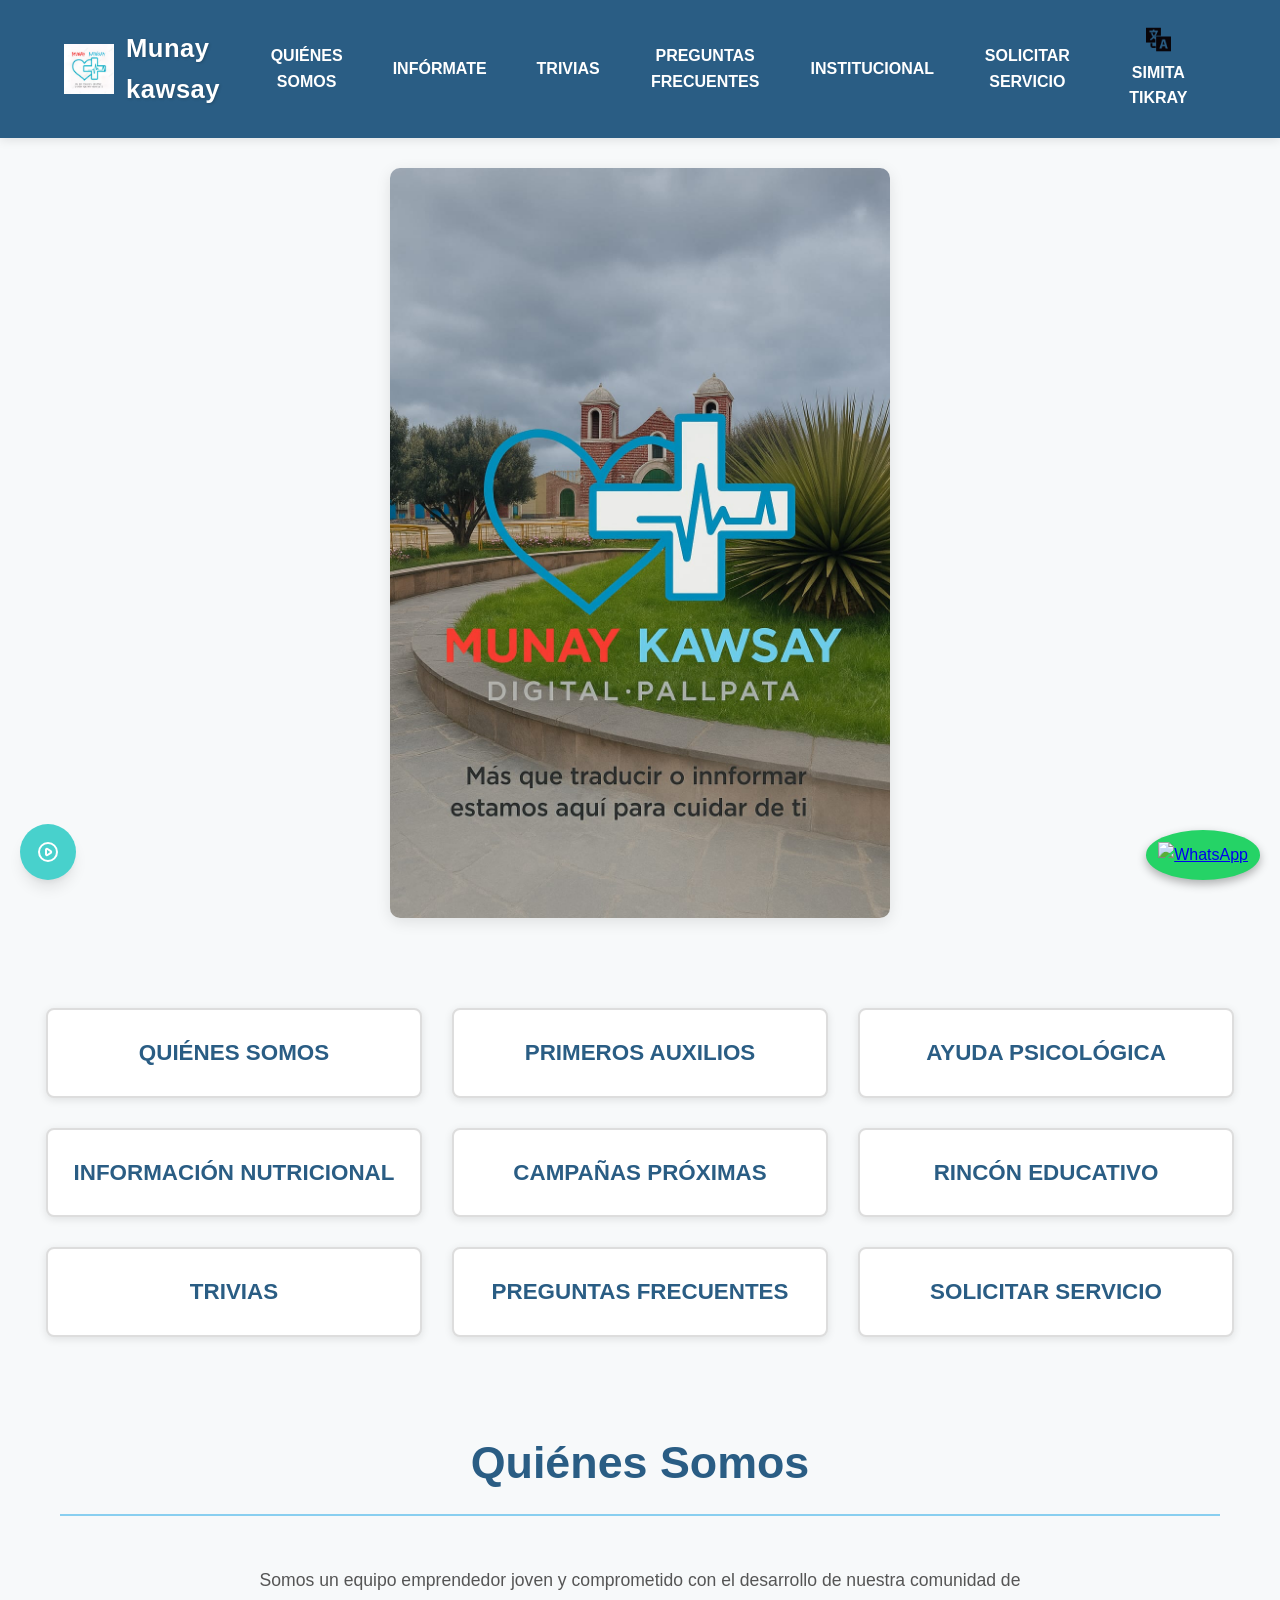
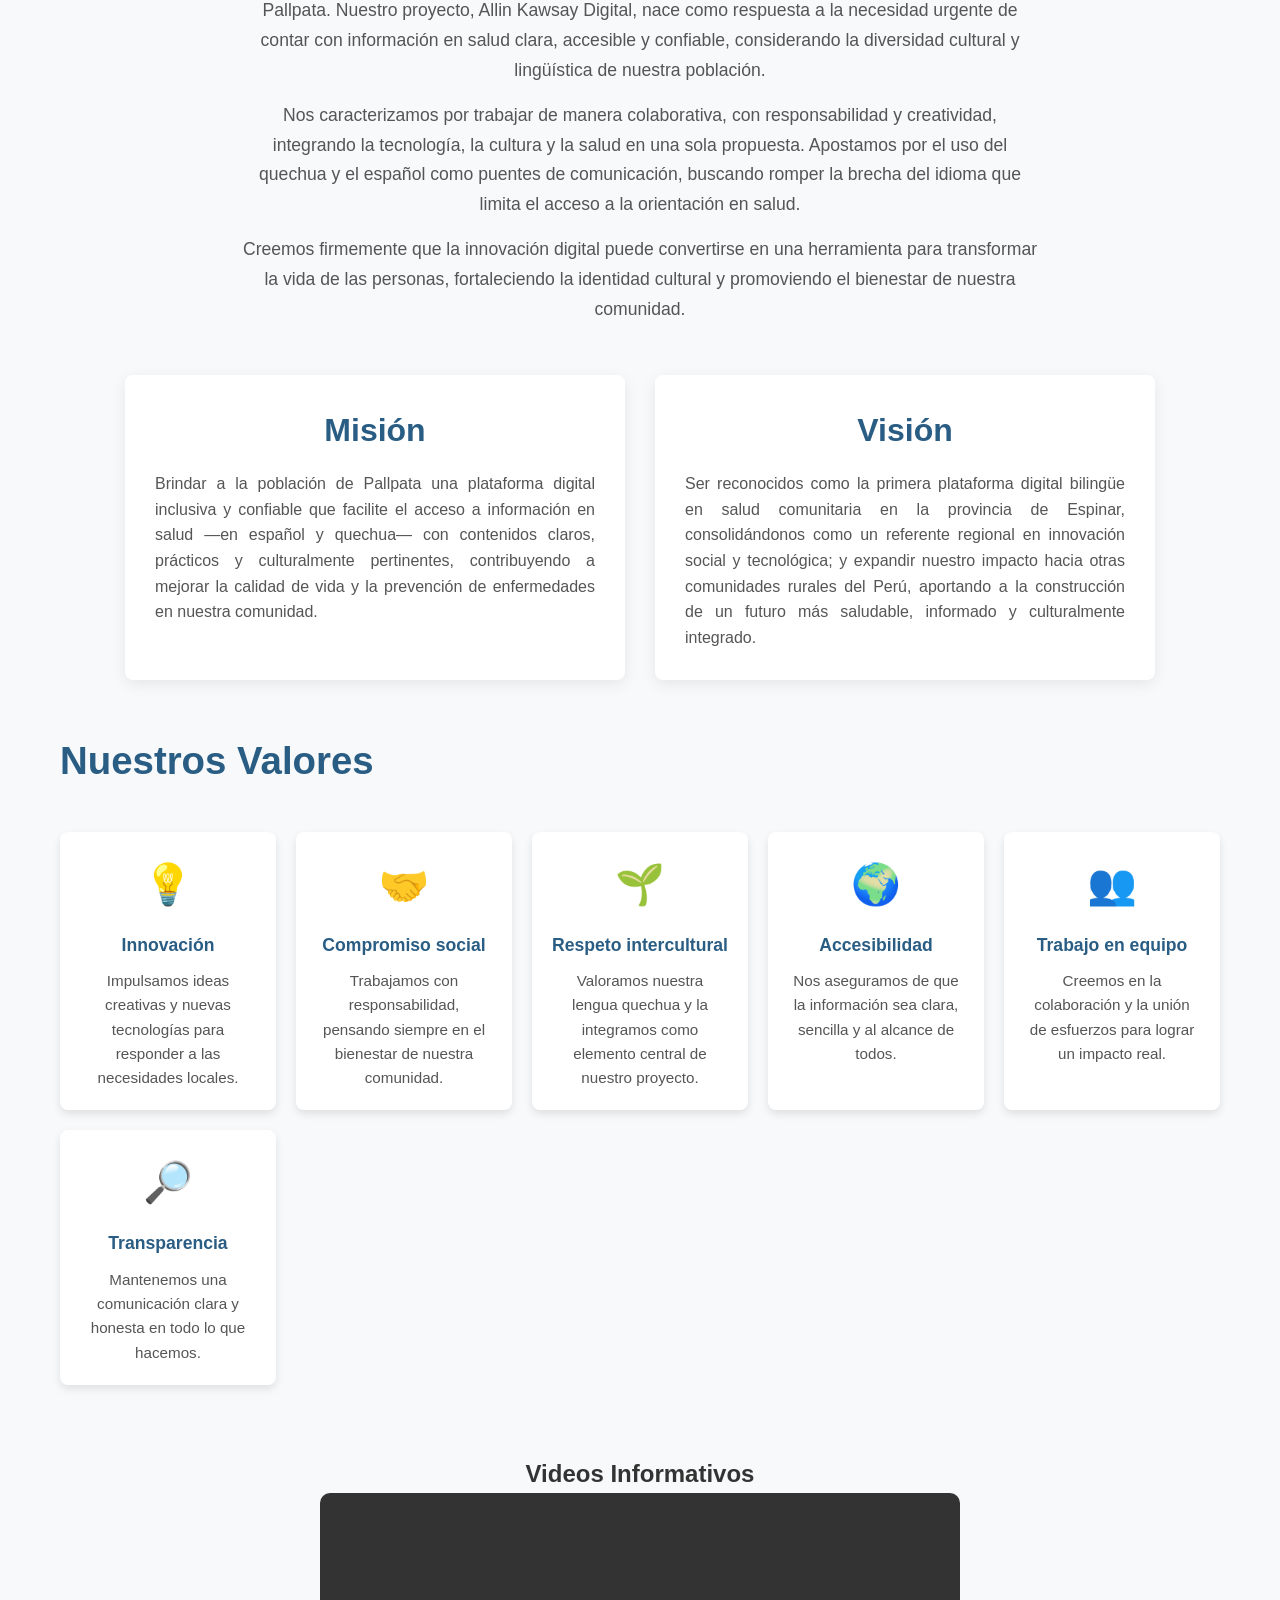
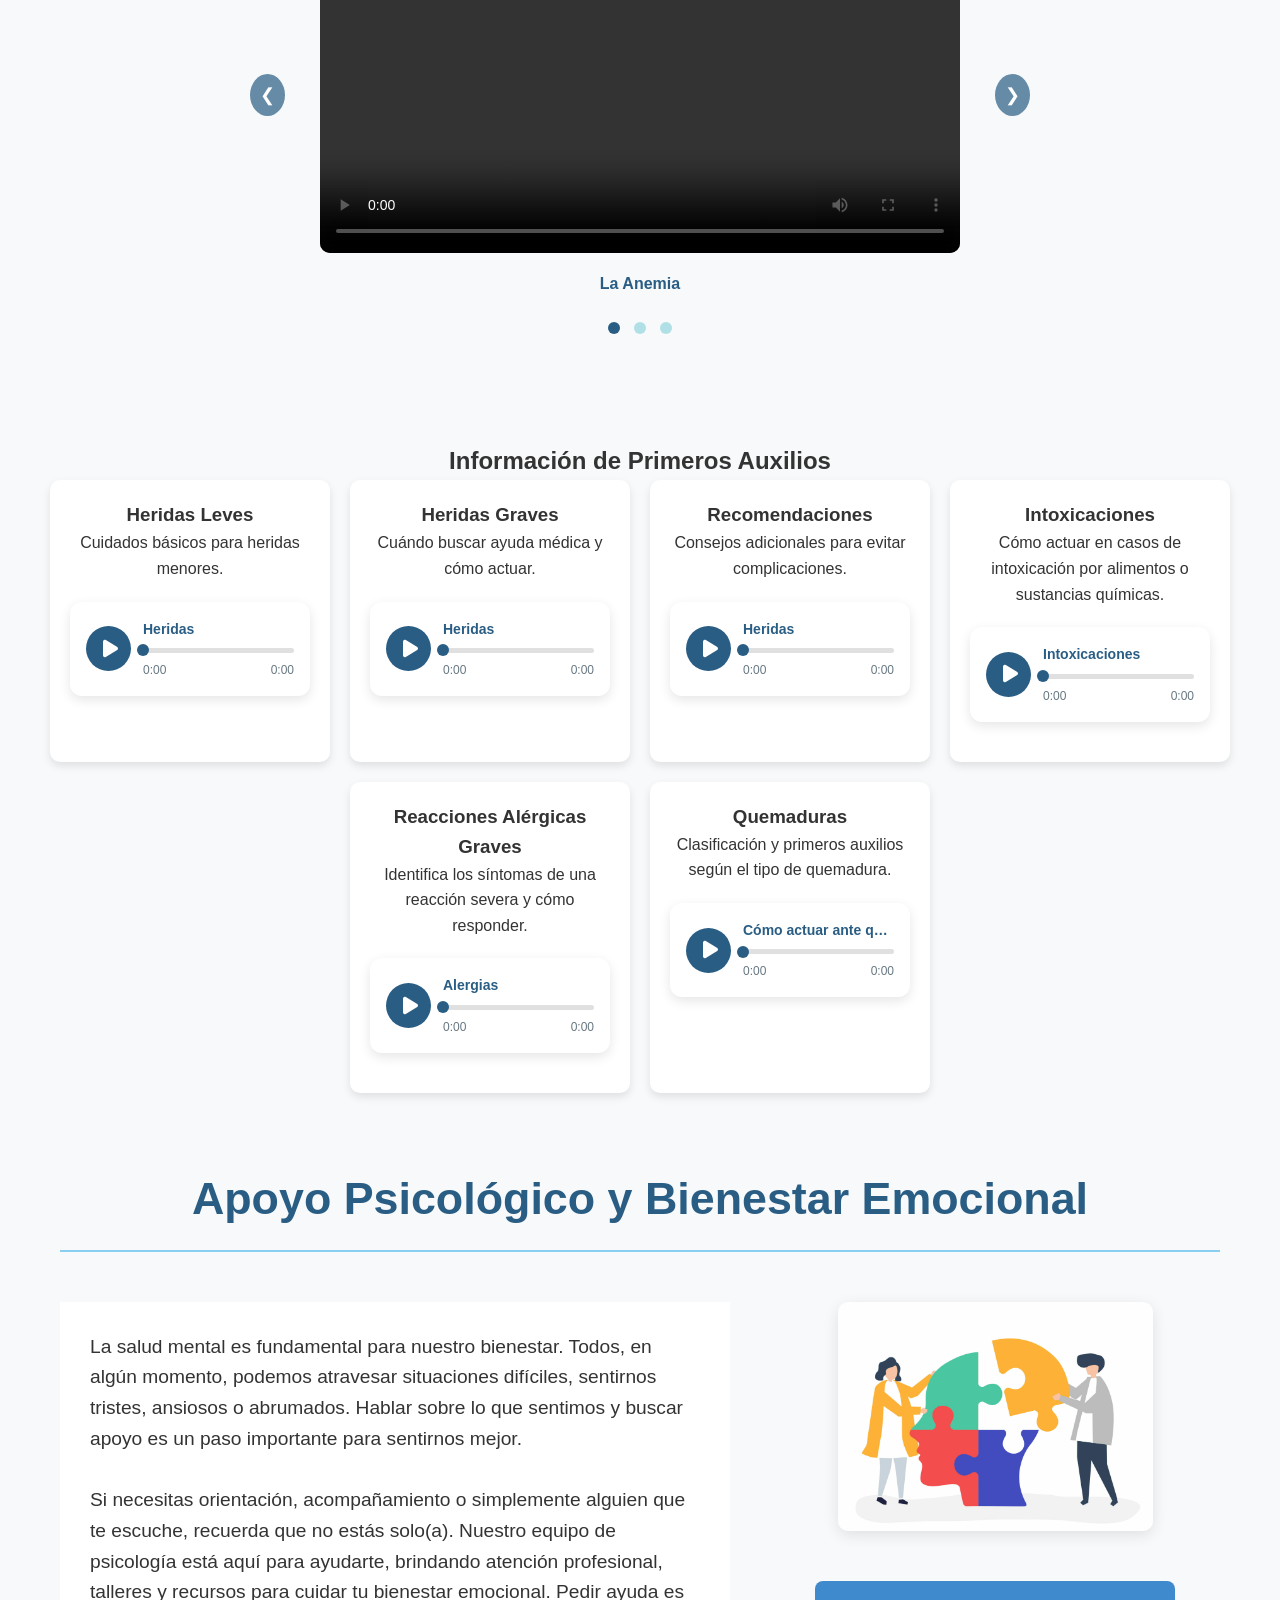
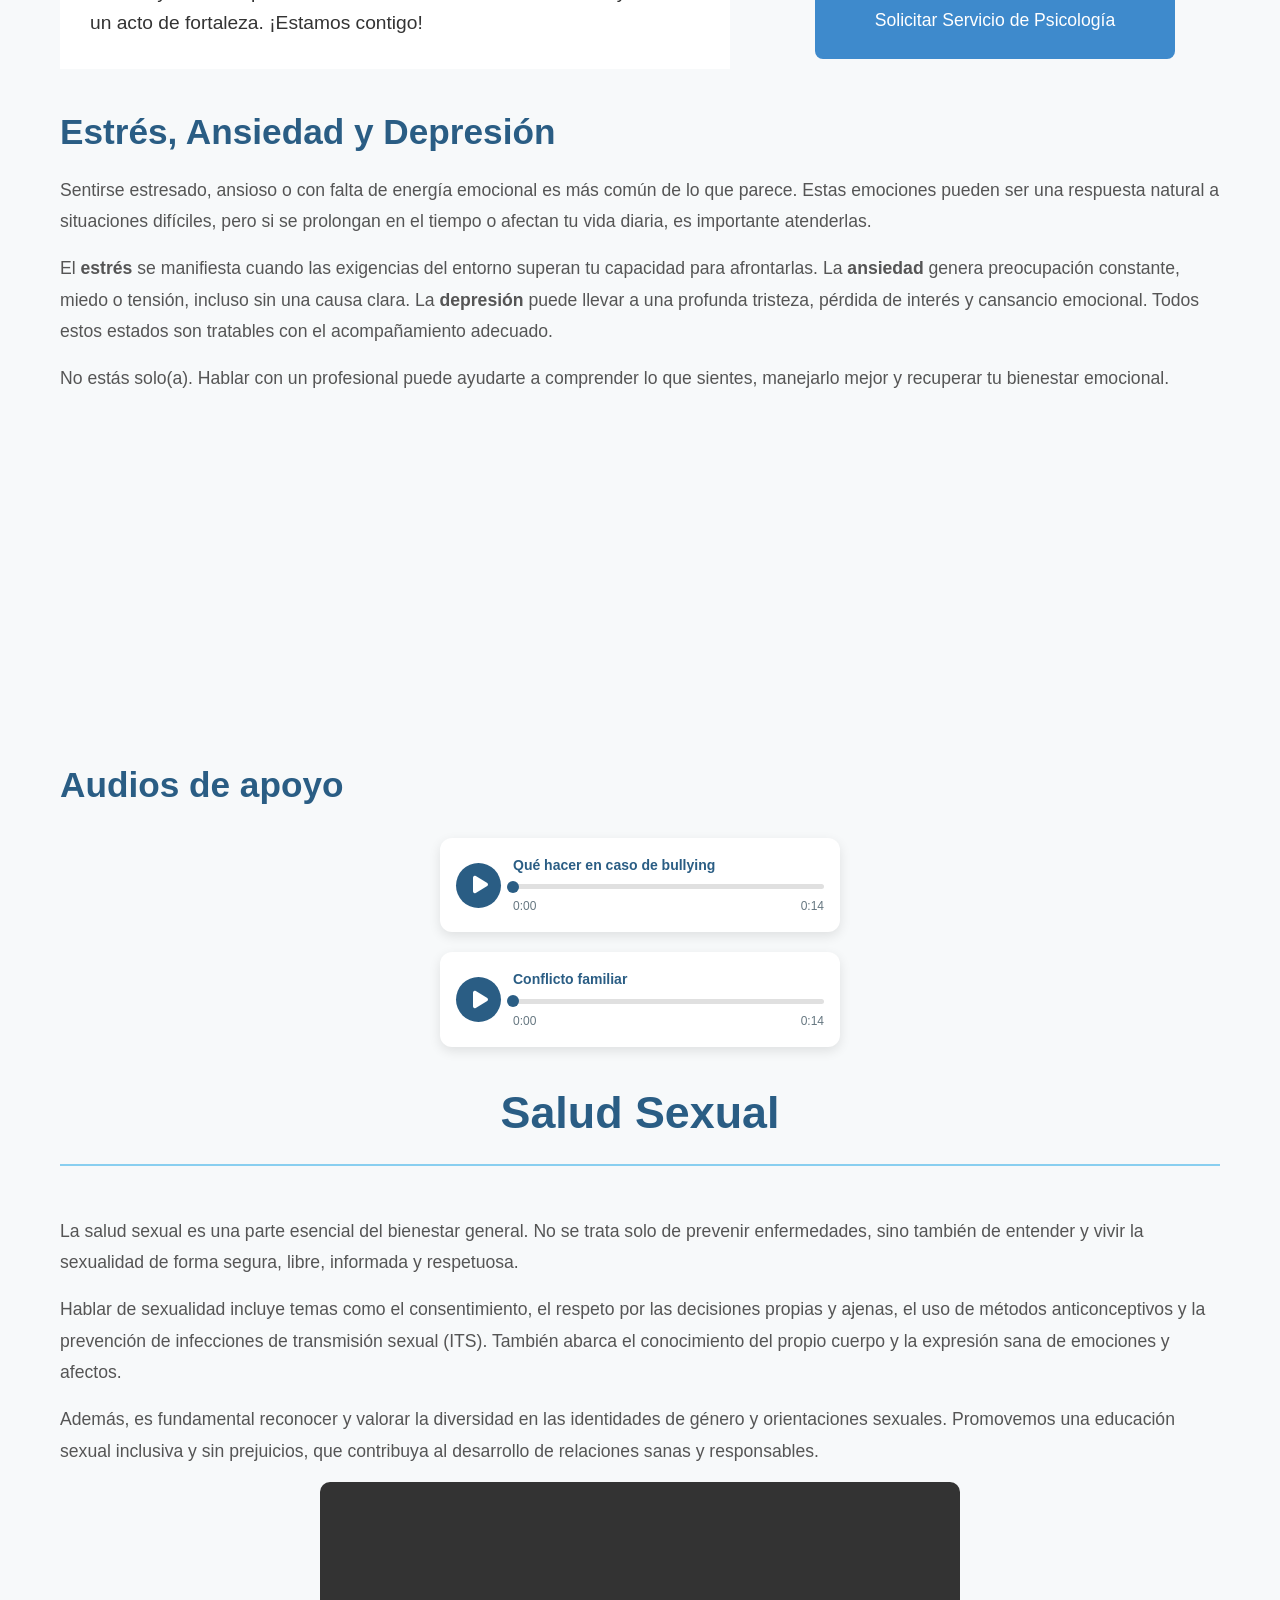
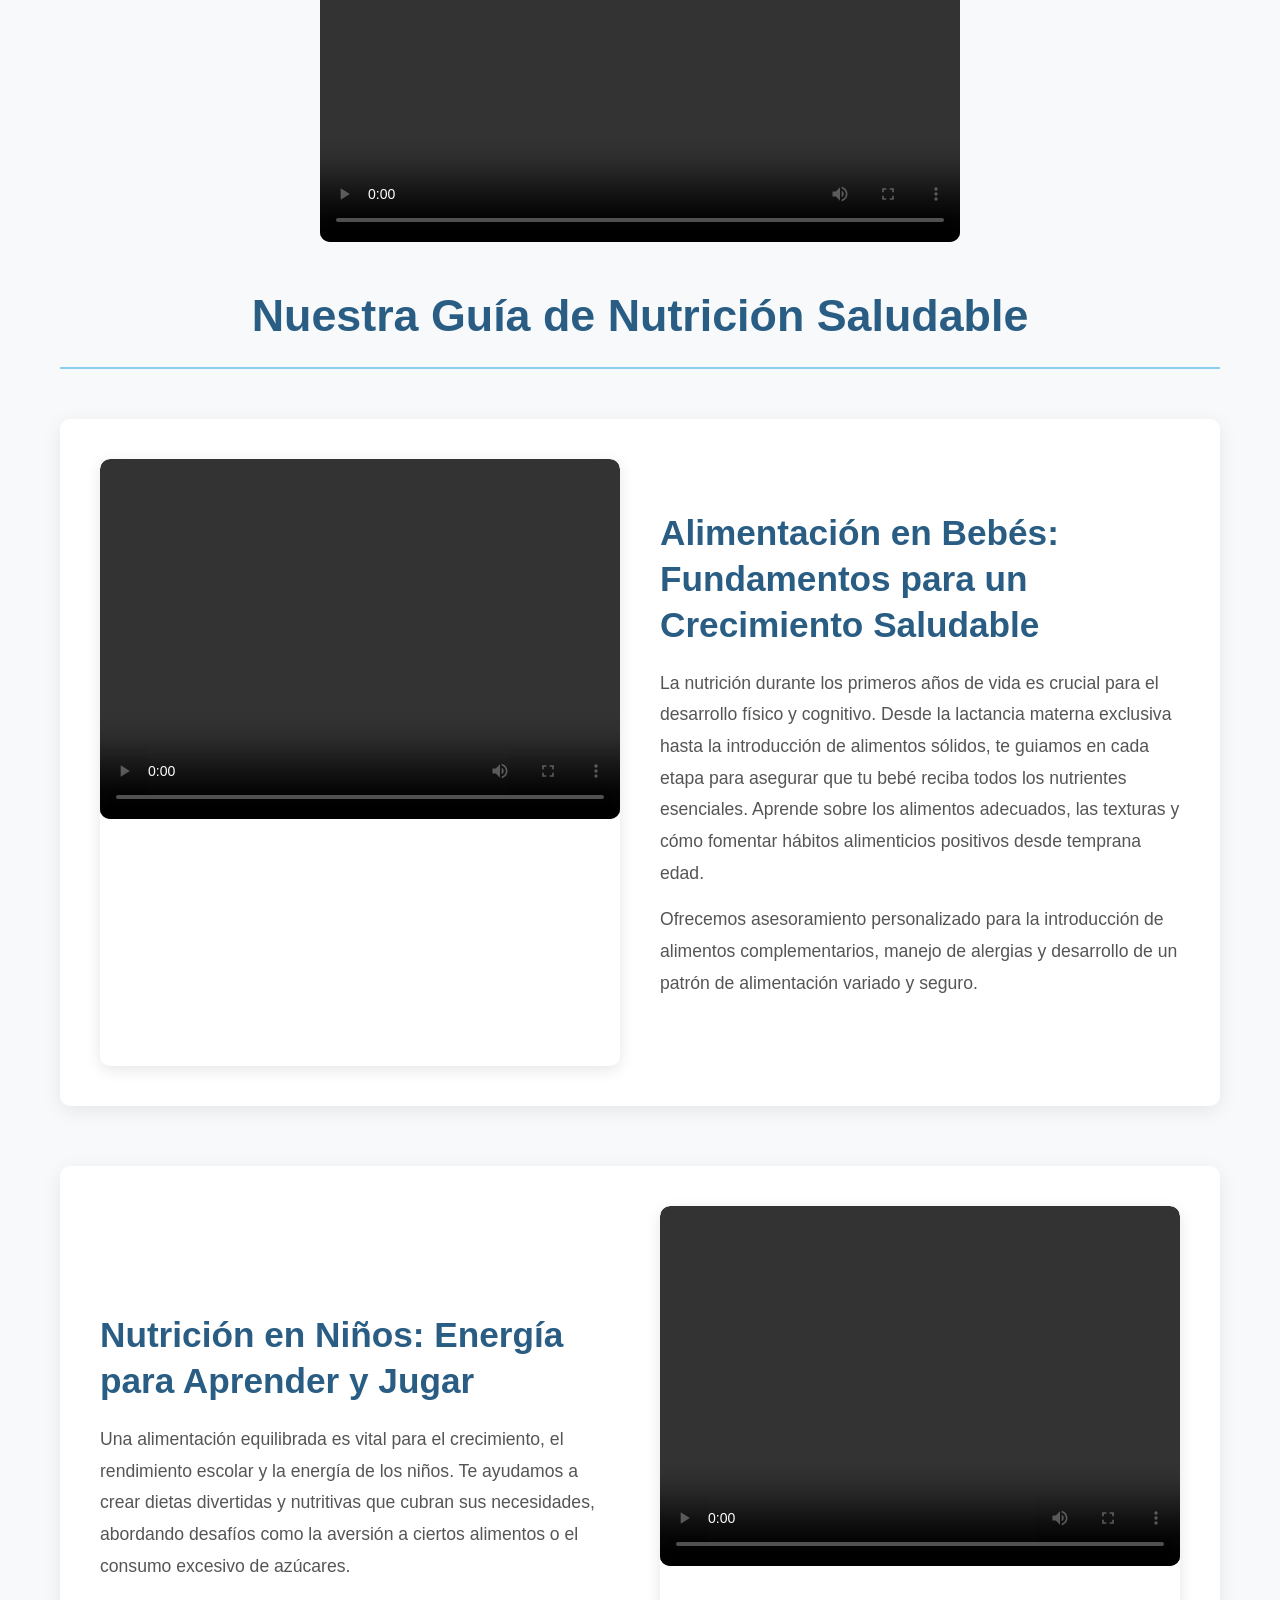
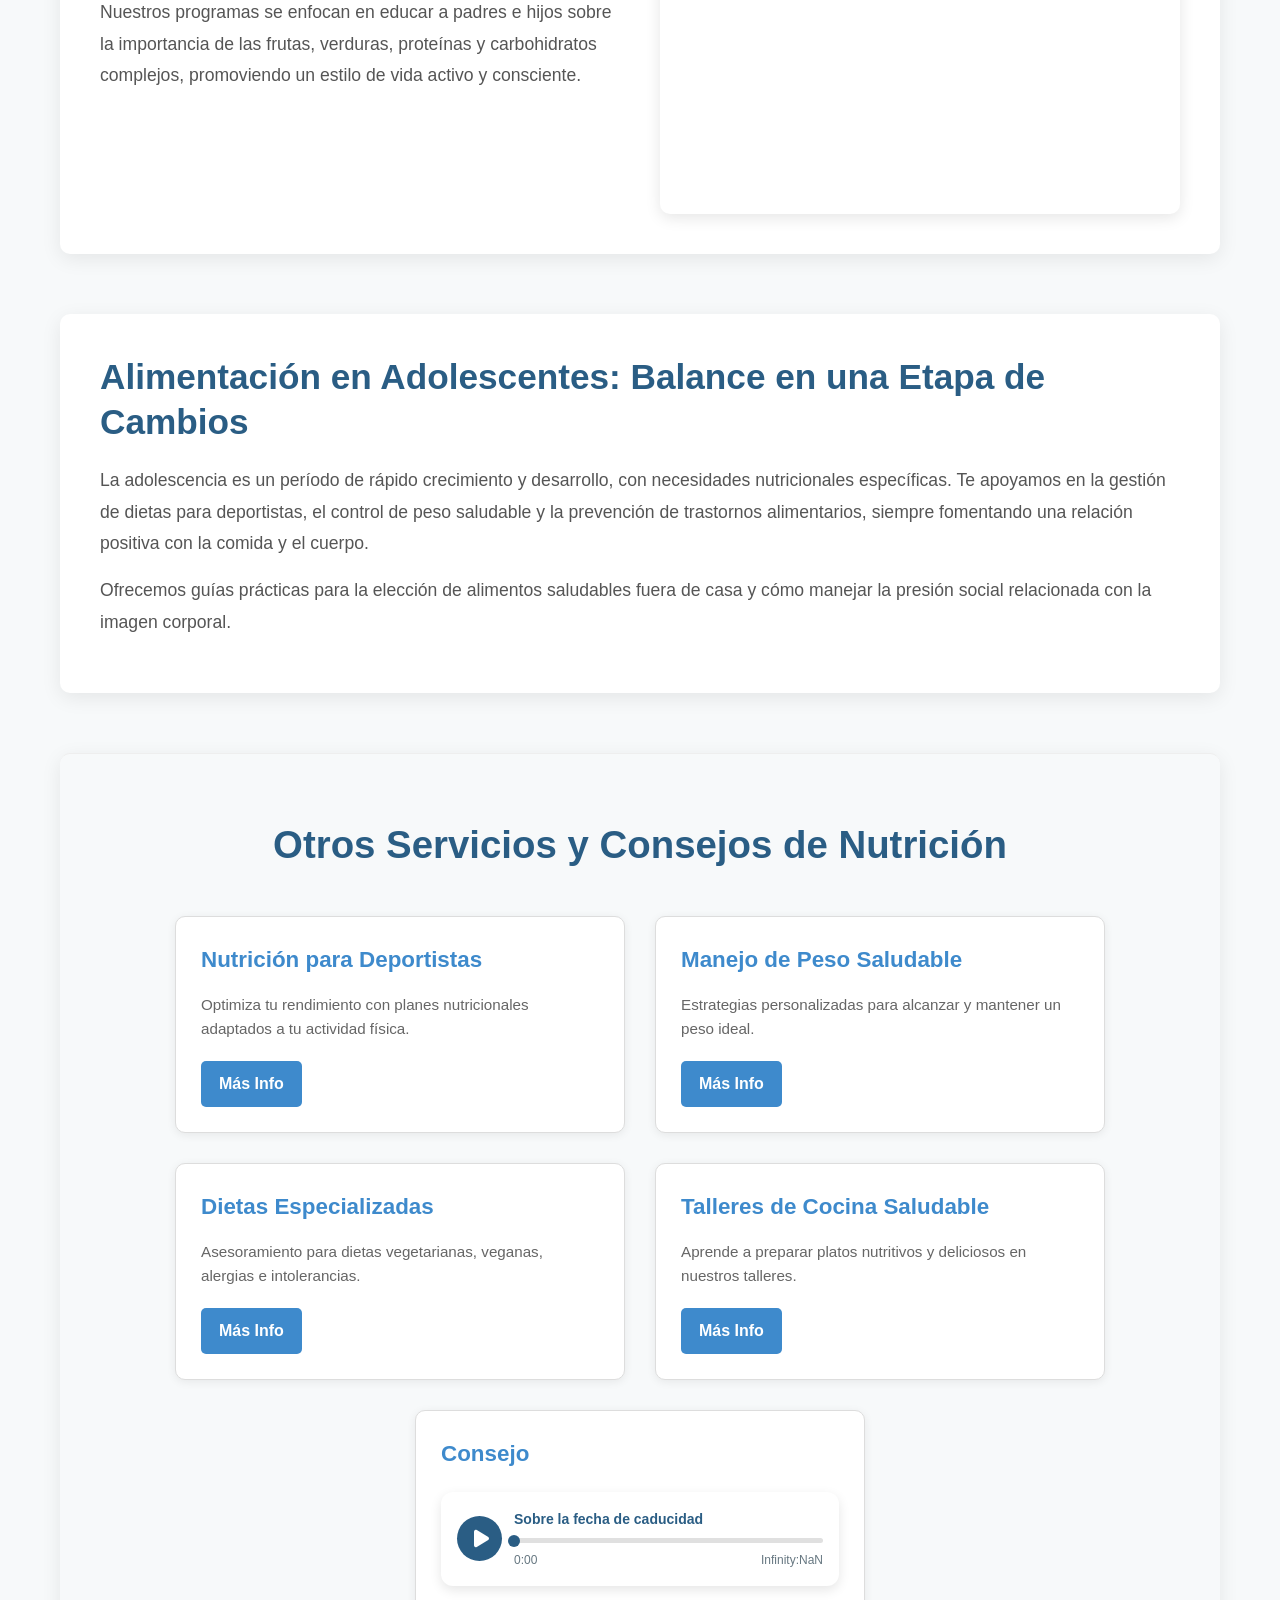
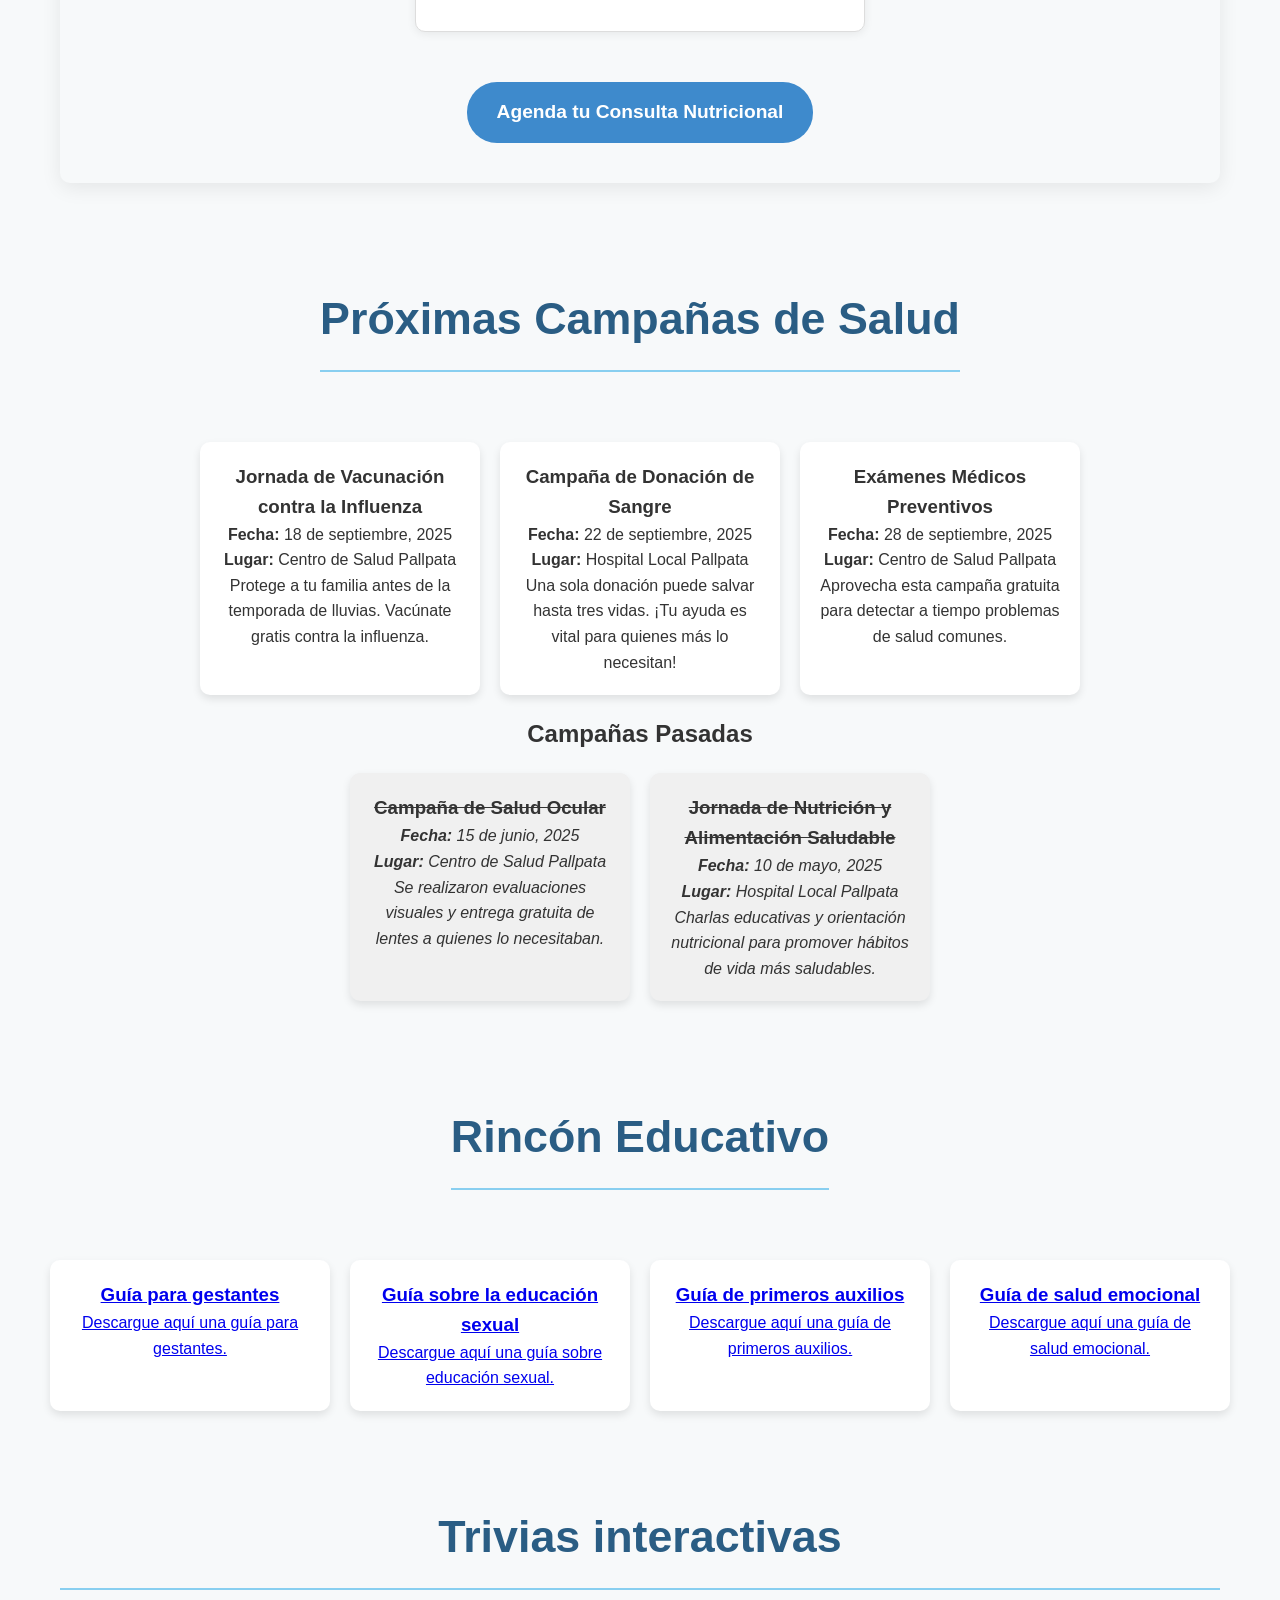
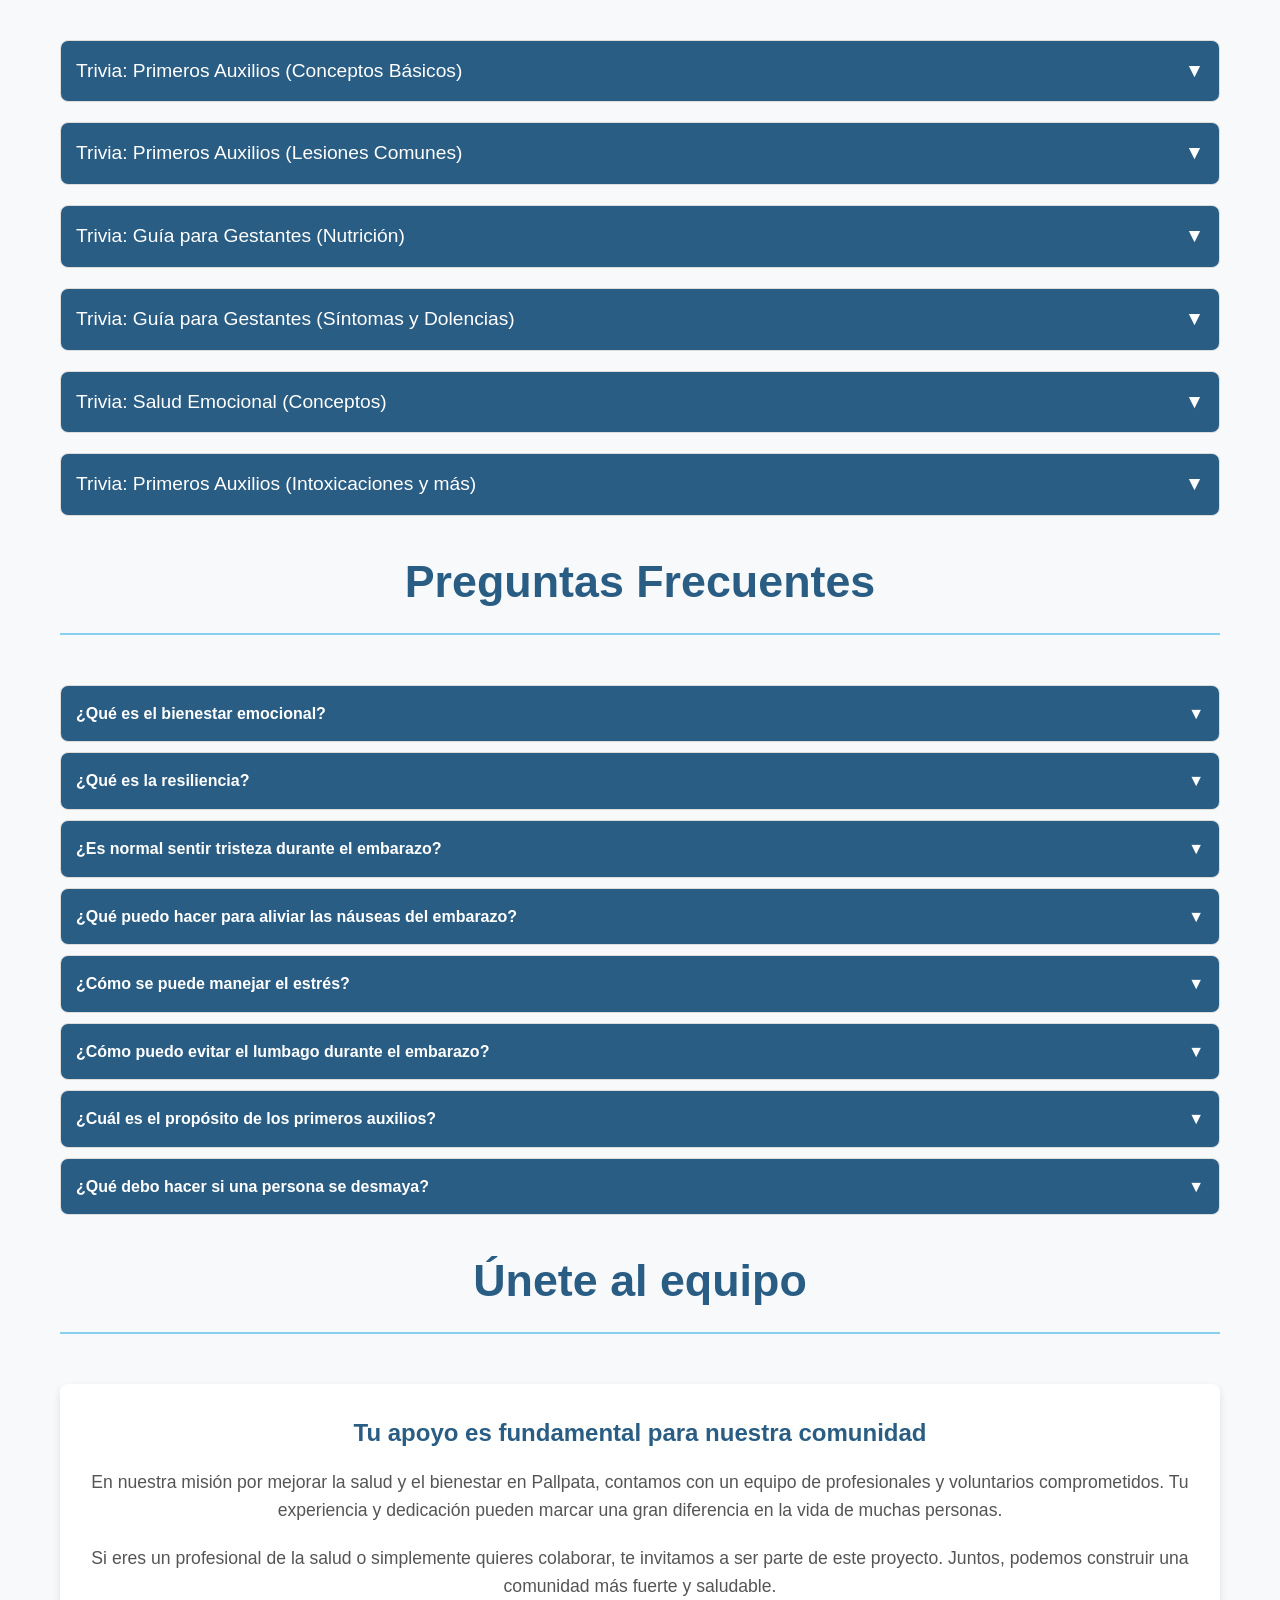
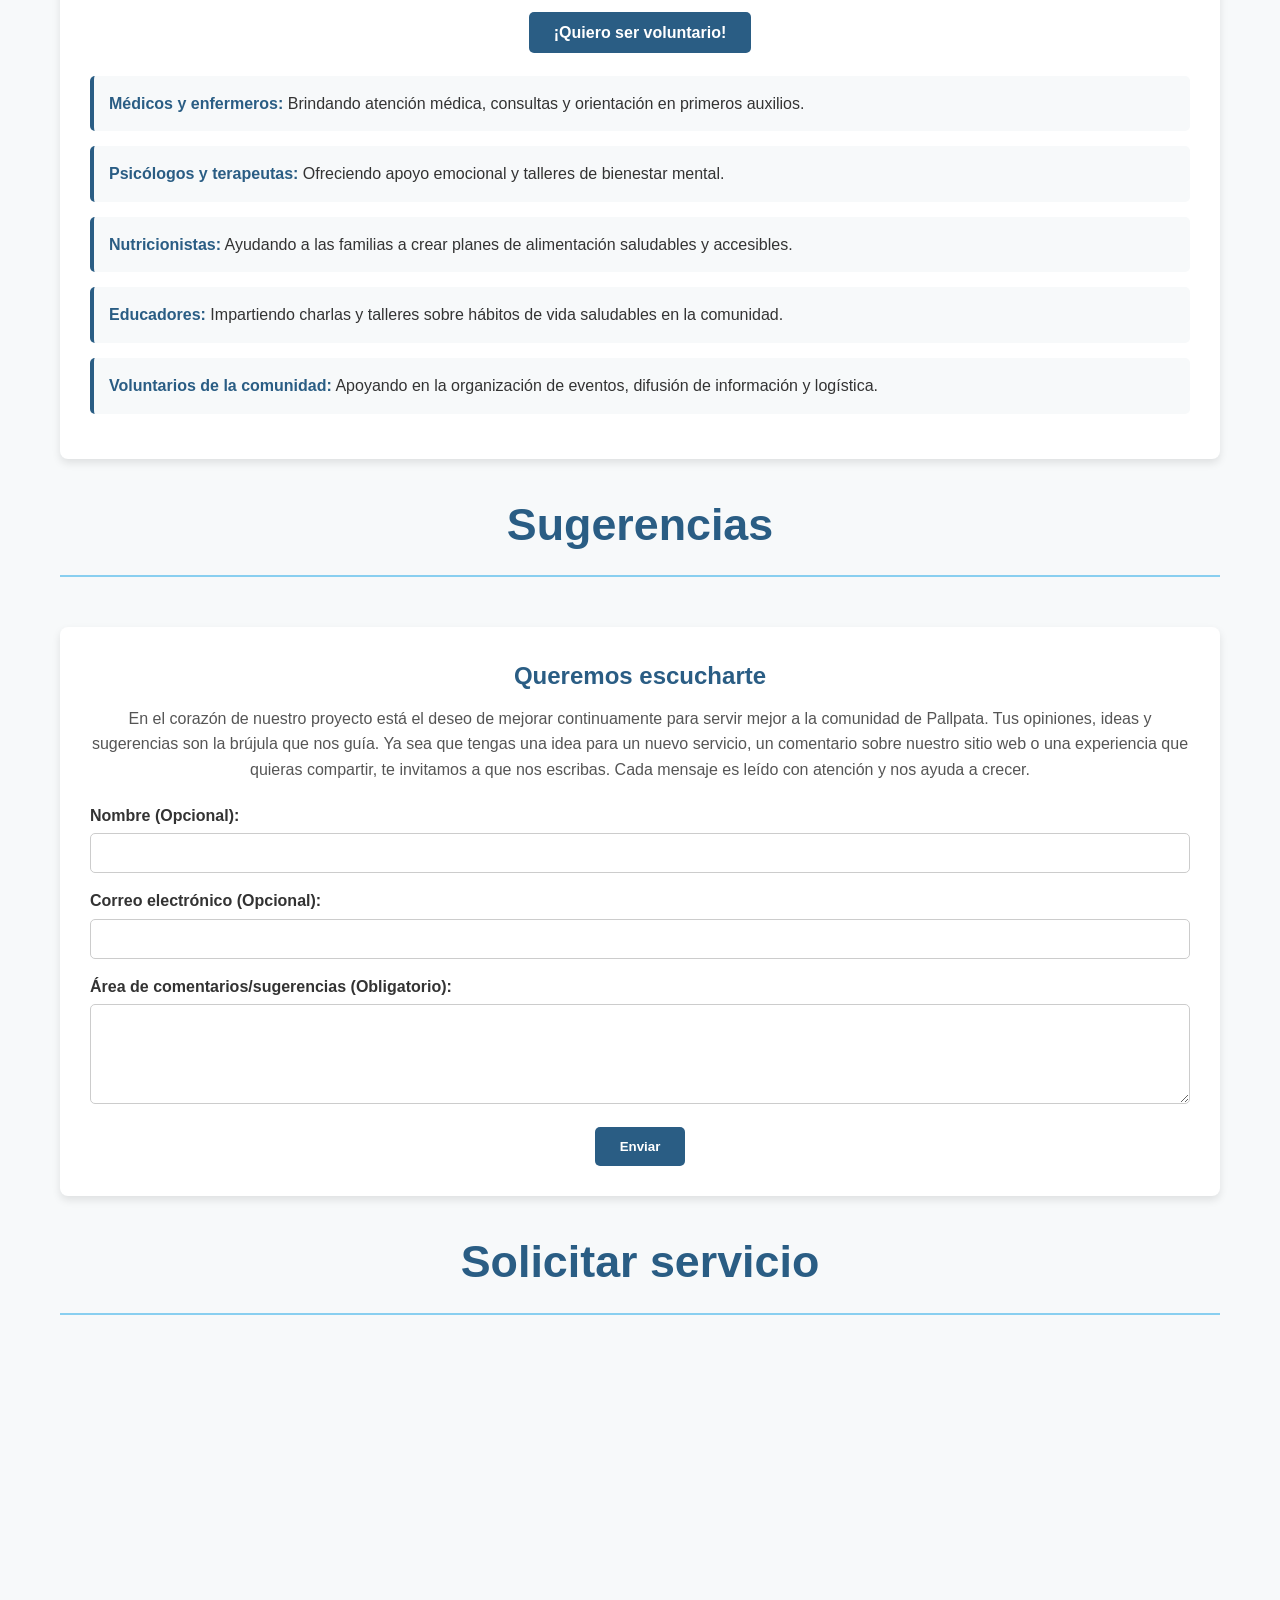
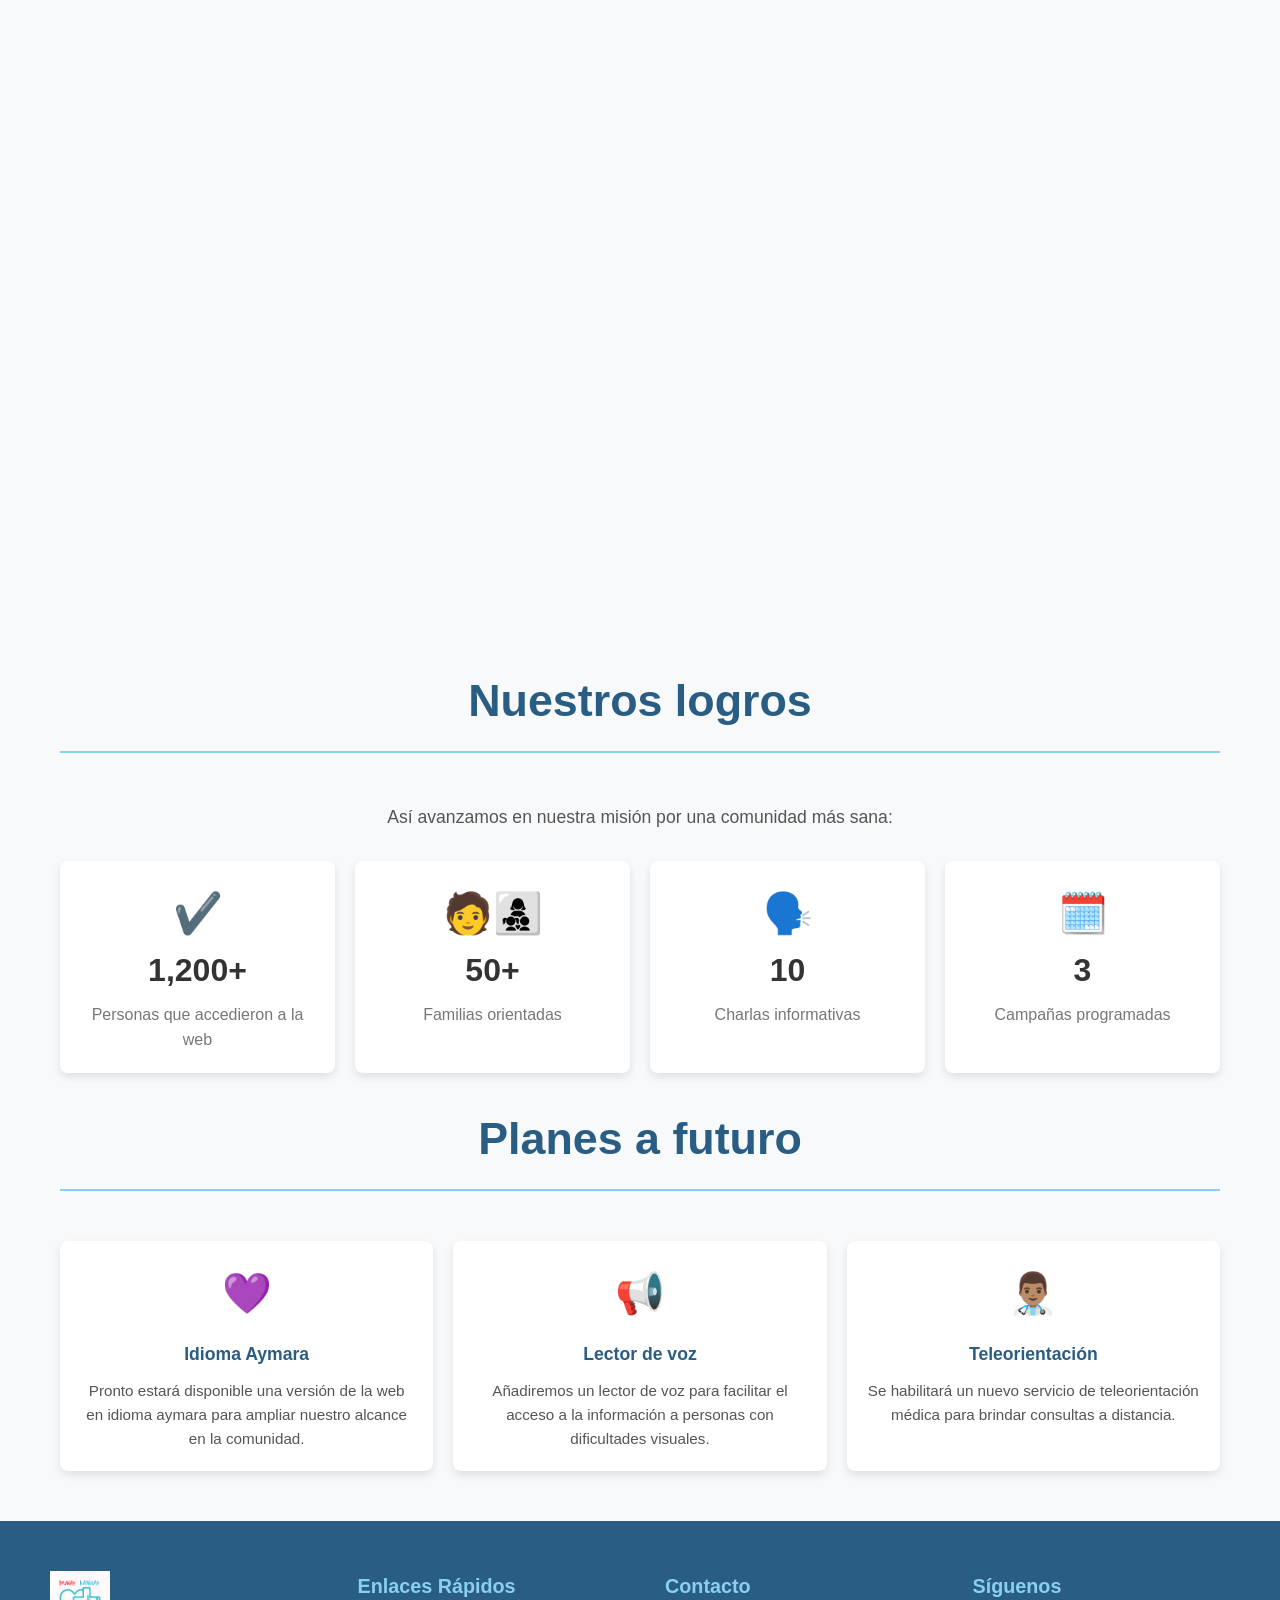
==== commit 554ea997: "Add files via upload" ====
--- a/index.html
+++ b/index.html
@@ -21,11 +21,12 @@
     <button class="menu-toggle" aria-label="Abrir menú">&#9776;</button>
 
     <nav class="menu">
-        <a href="#primeros-auxilios" class="boton-cabecera">PRIMEROS AUXILIOS</a>
+        <a href="#quienes-somos" class="boton-cabecera">QUIÉNES SOMOS</a>
         
         <div class="dropdown">
             <button class="boton-cabecera dropbtn">INFÓRMATE</button>
             <div class="dropdown-content">
+                <a href="#primeros-auxilios">PRIMEROS AUXILIOS</a>
                 <a href="#psicologia">PSICOLOGÍA</a>
                 <a href="#nutricion">NUTRICIÓN</a>
                 <a href="#saludsexual">SALUD SEXUAL</a>
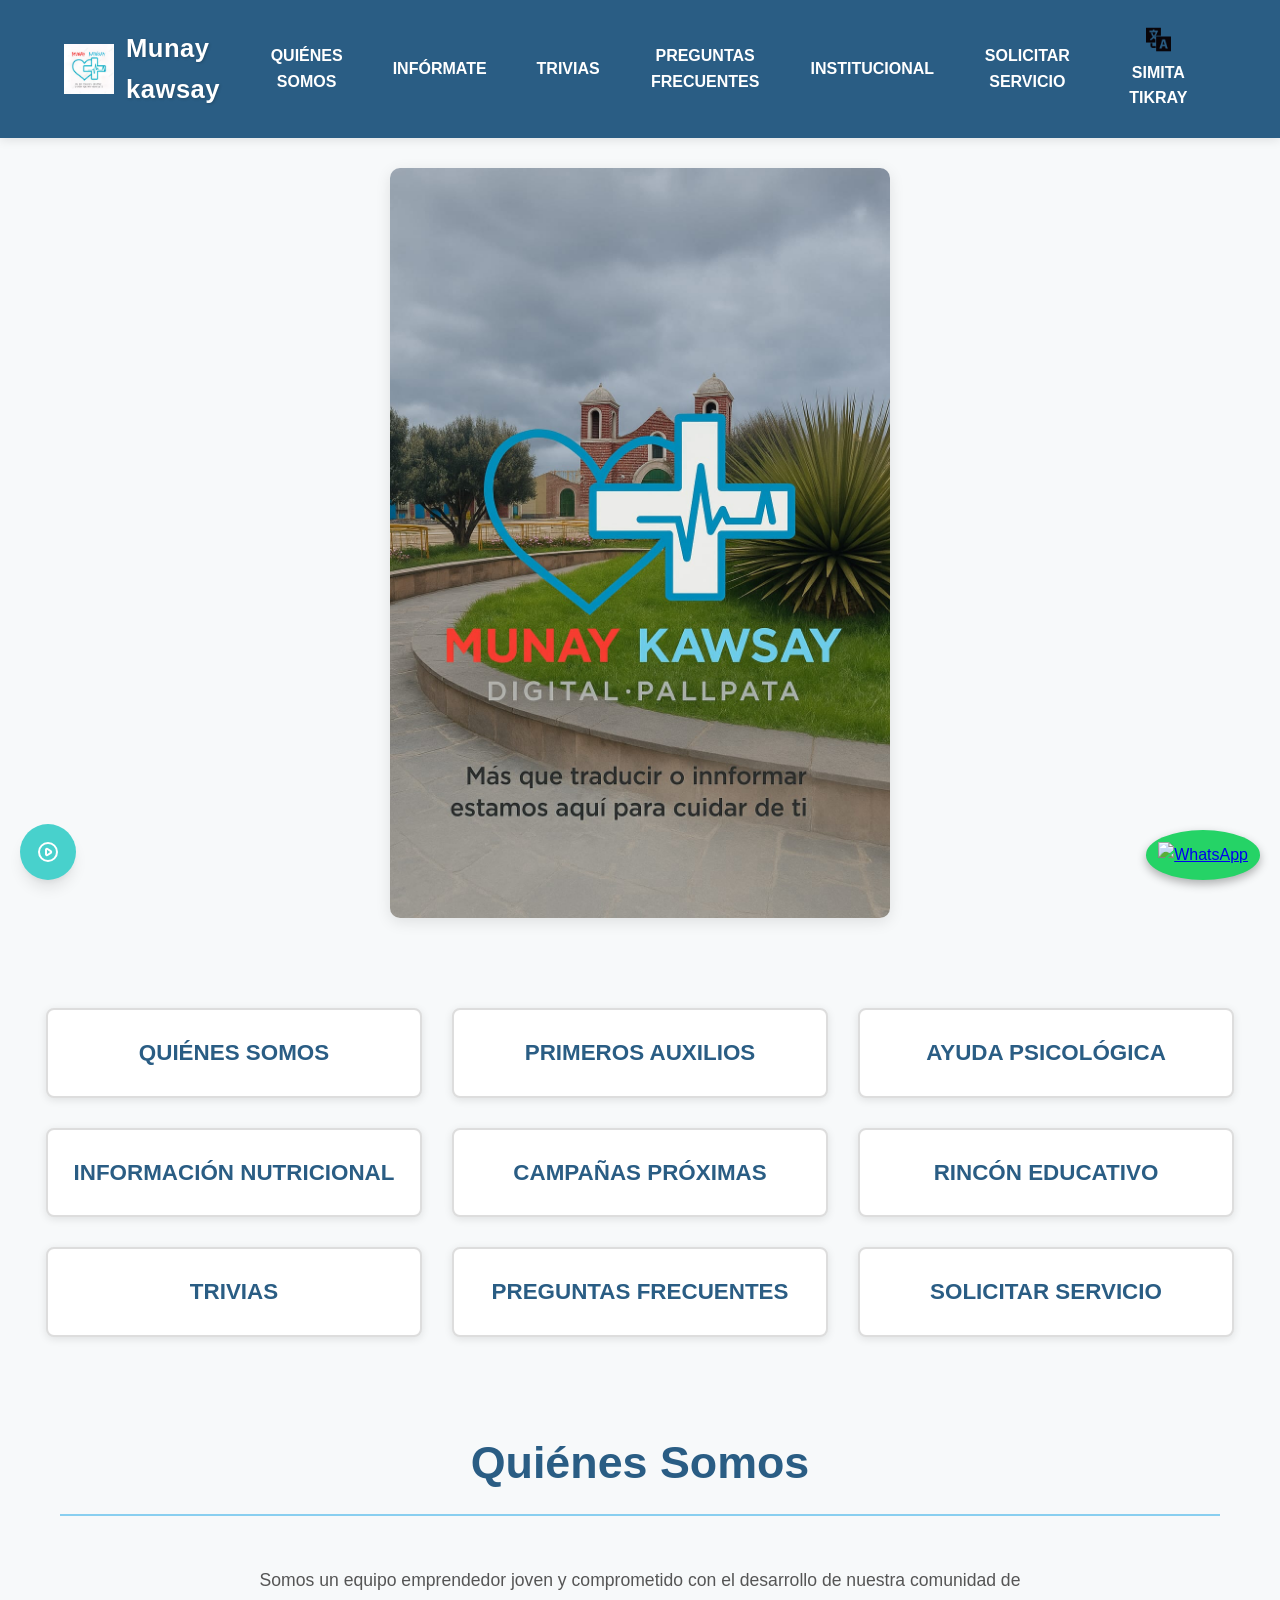
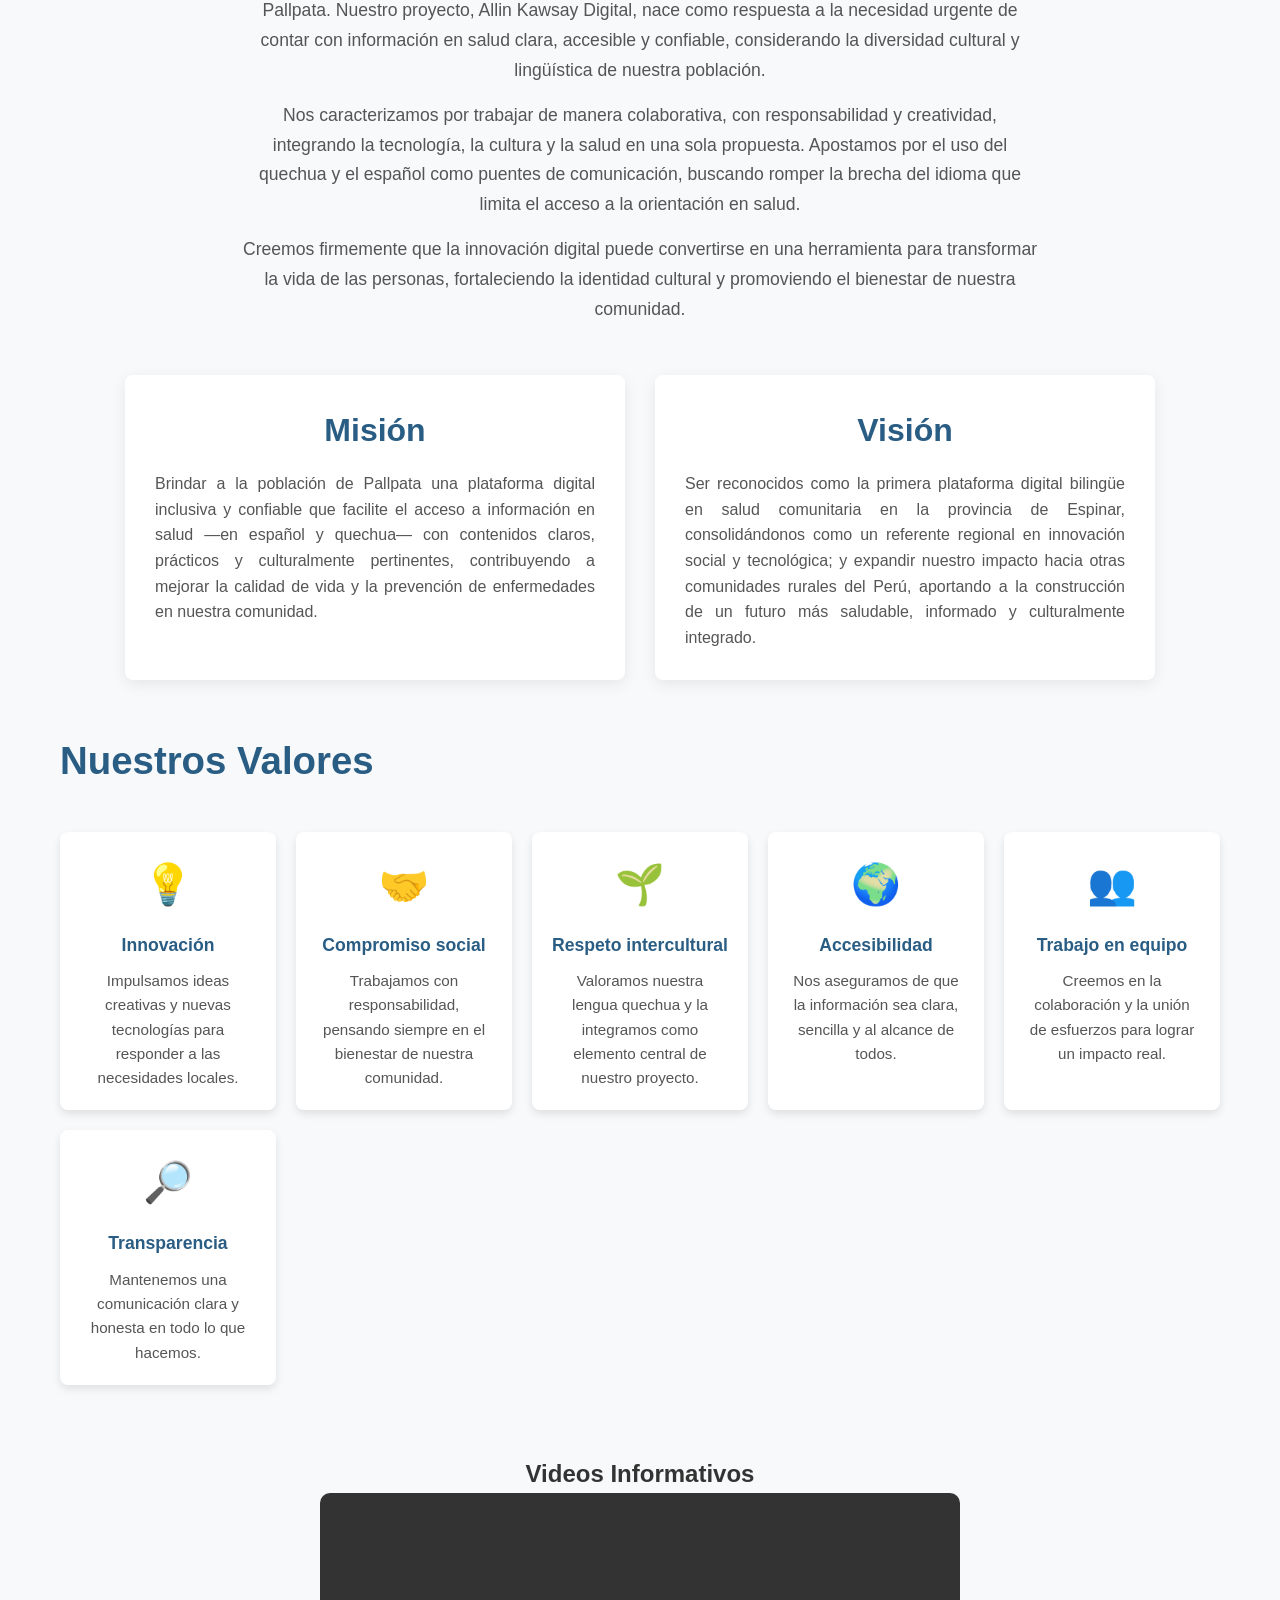
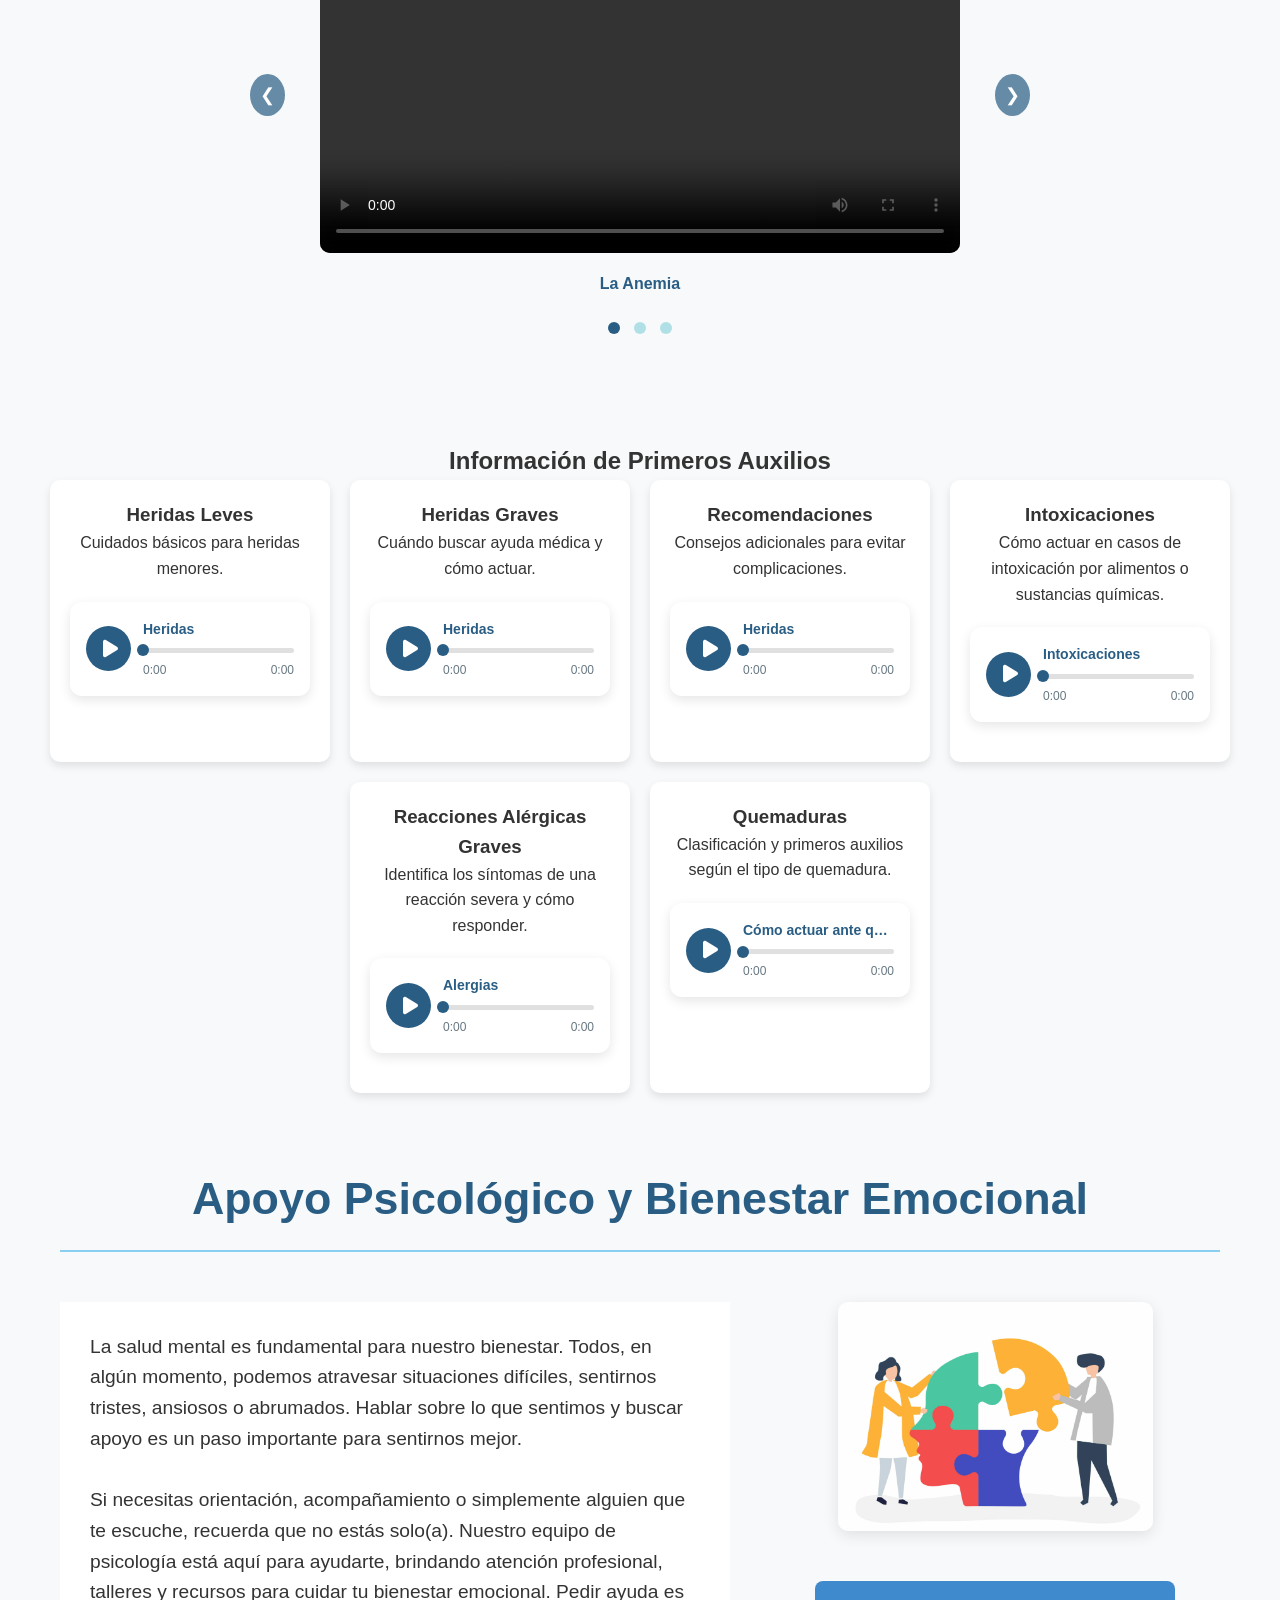
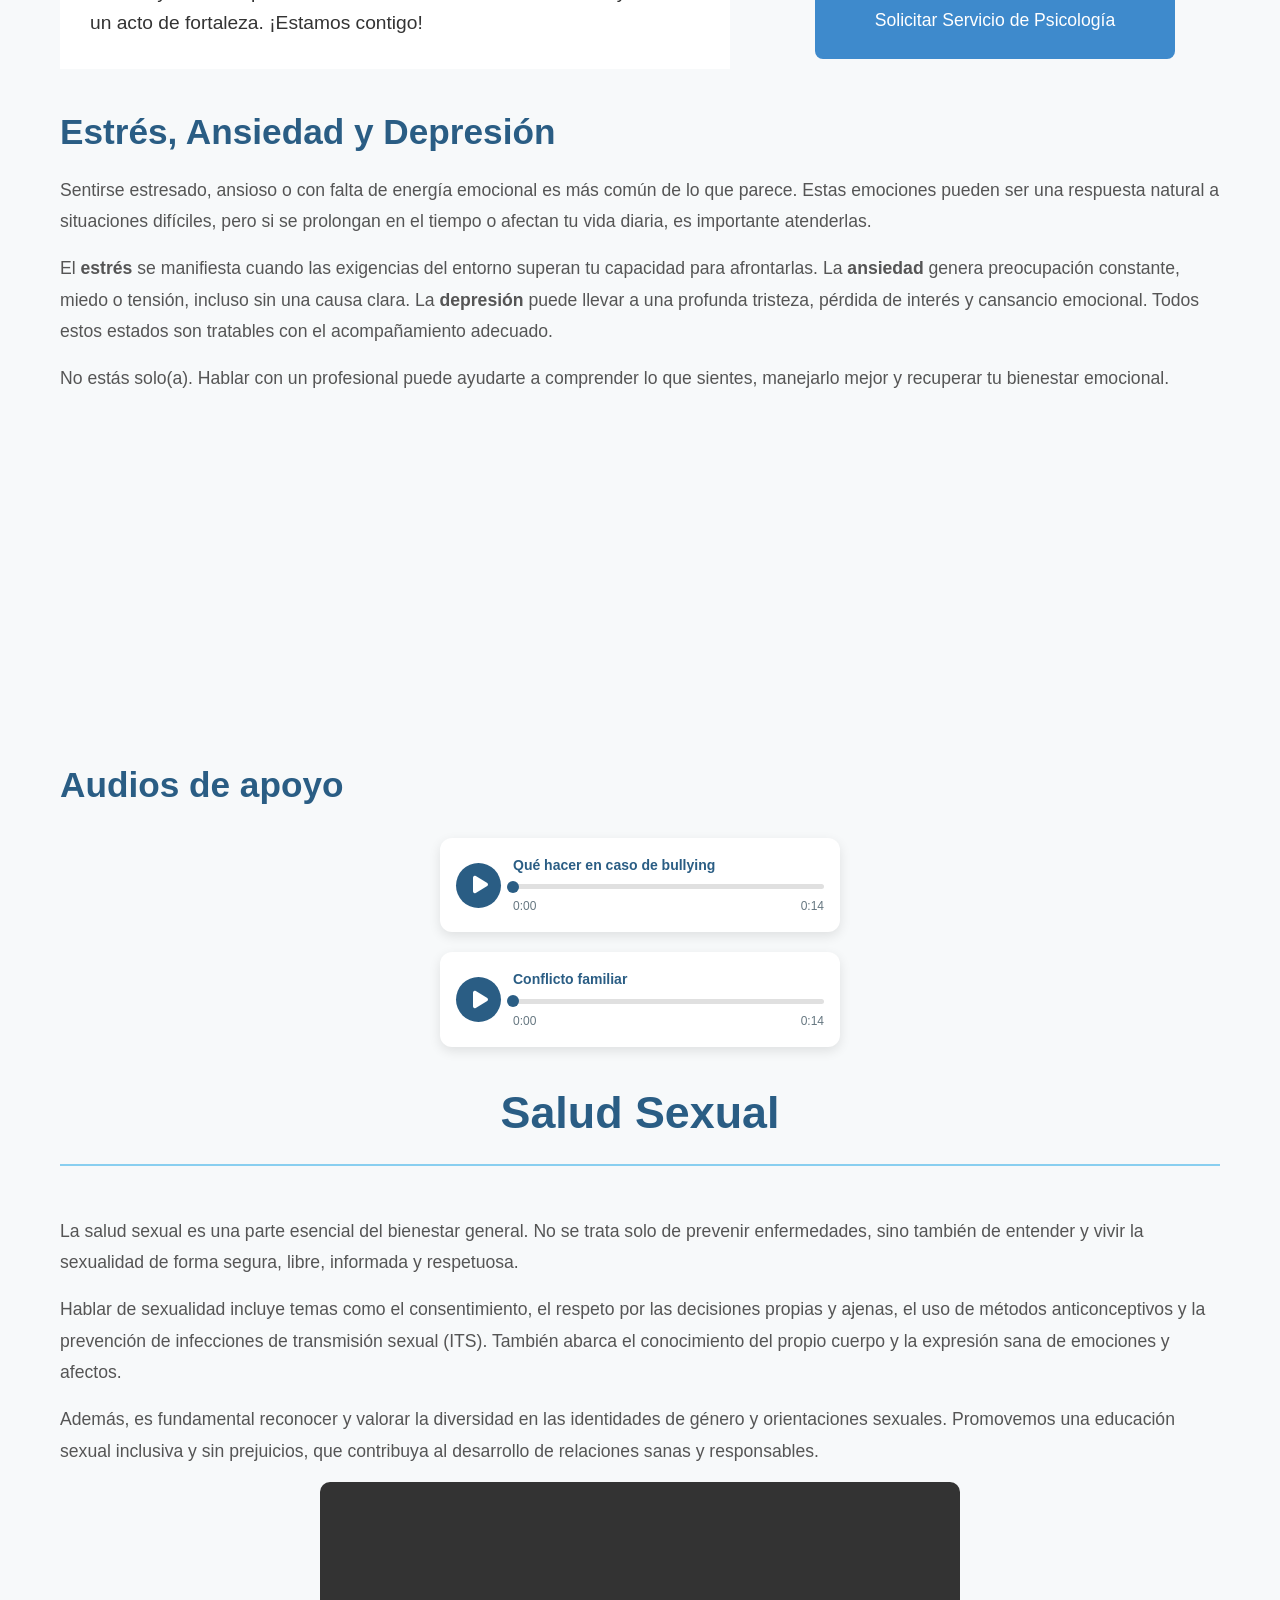
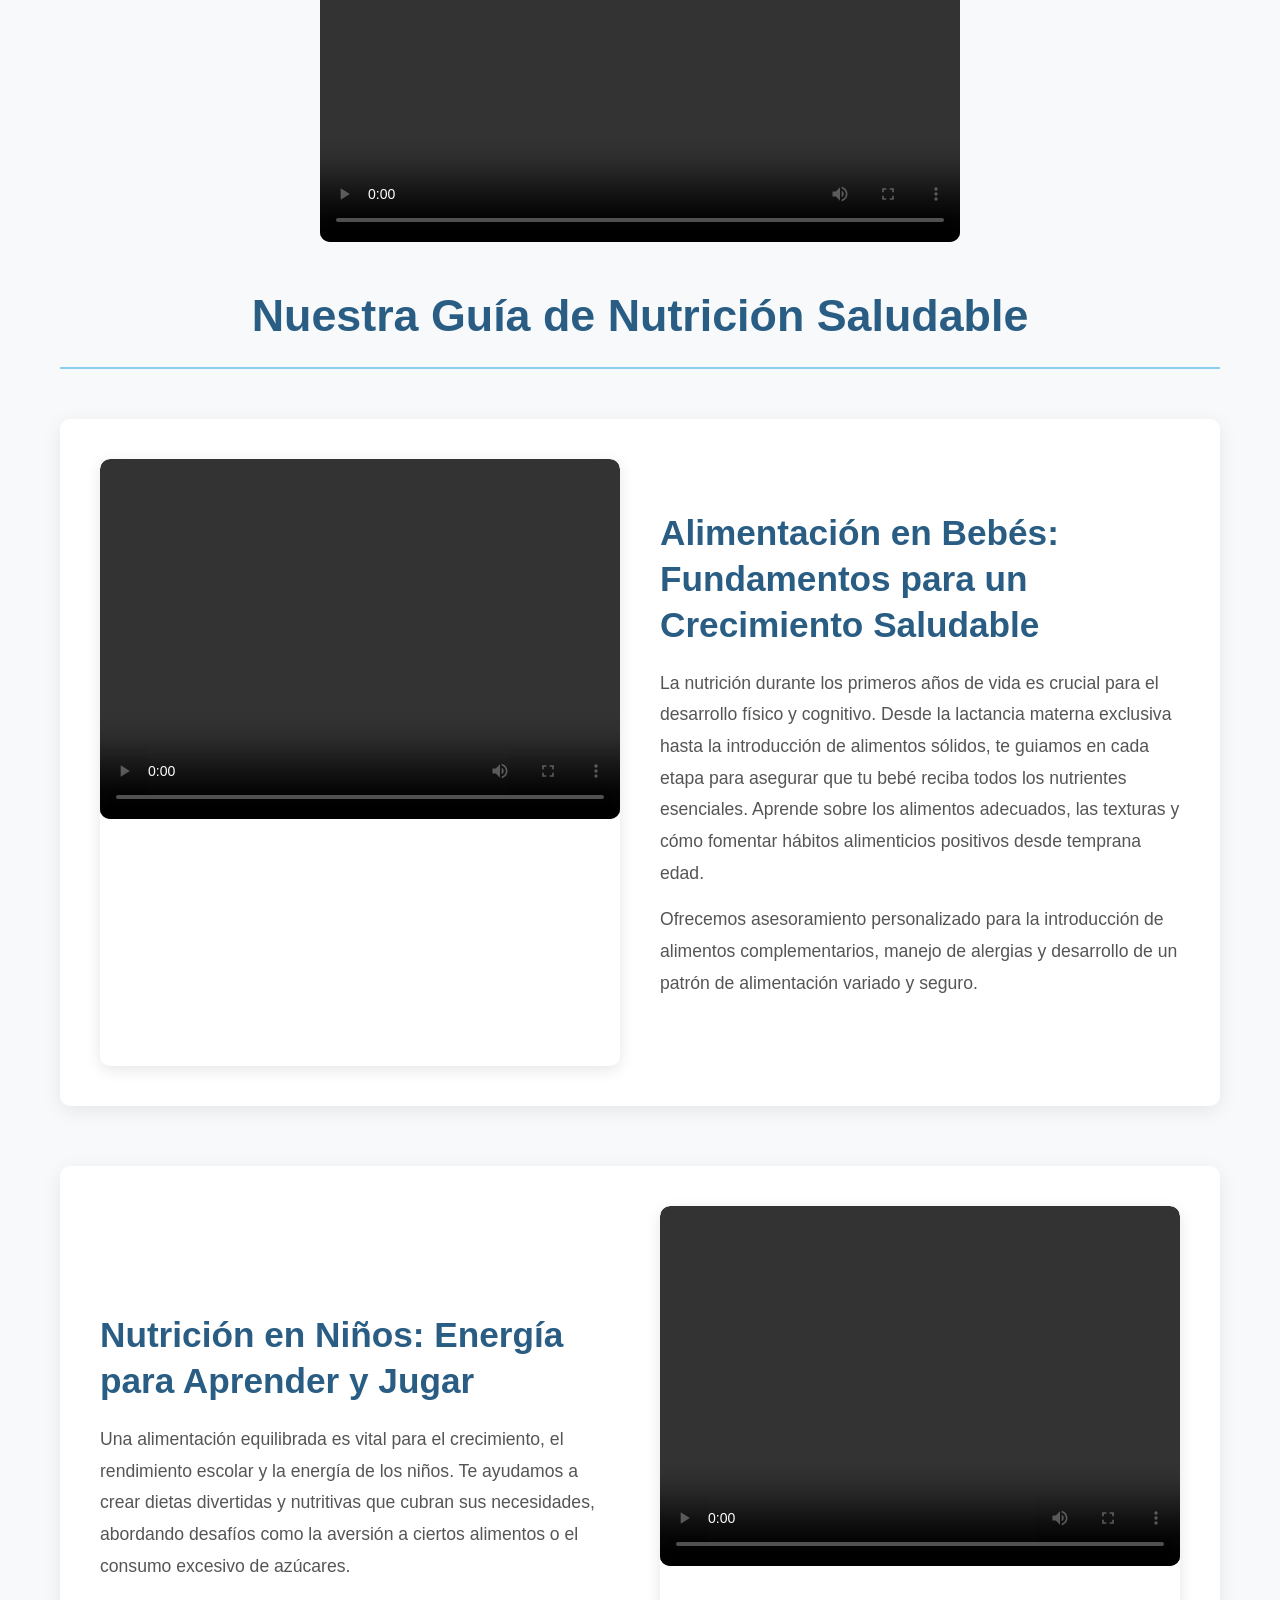
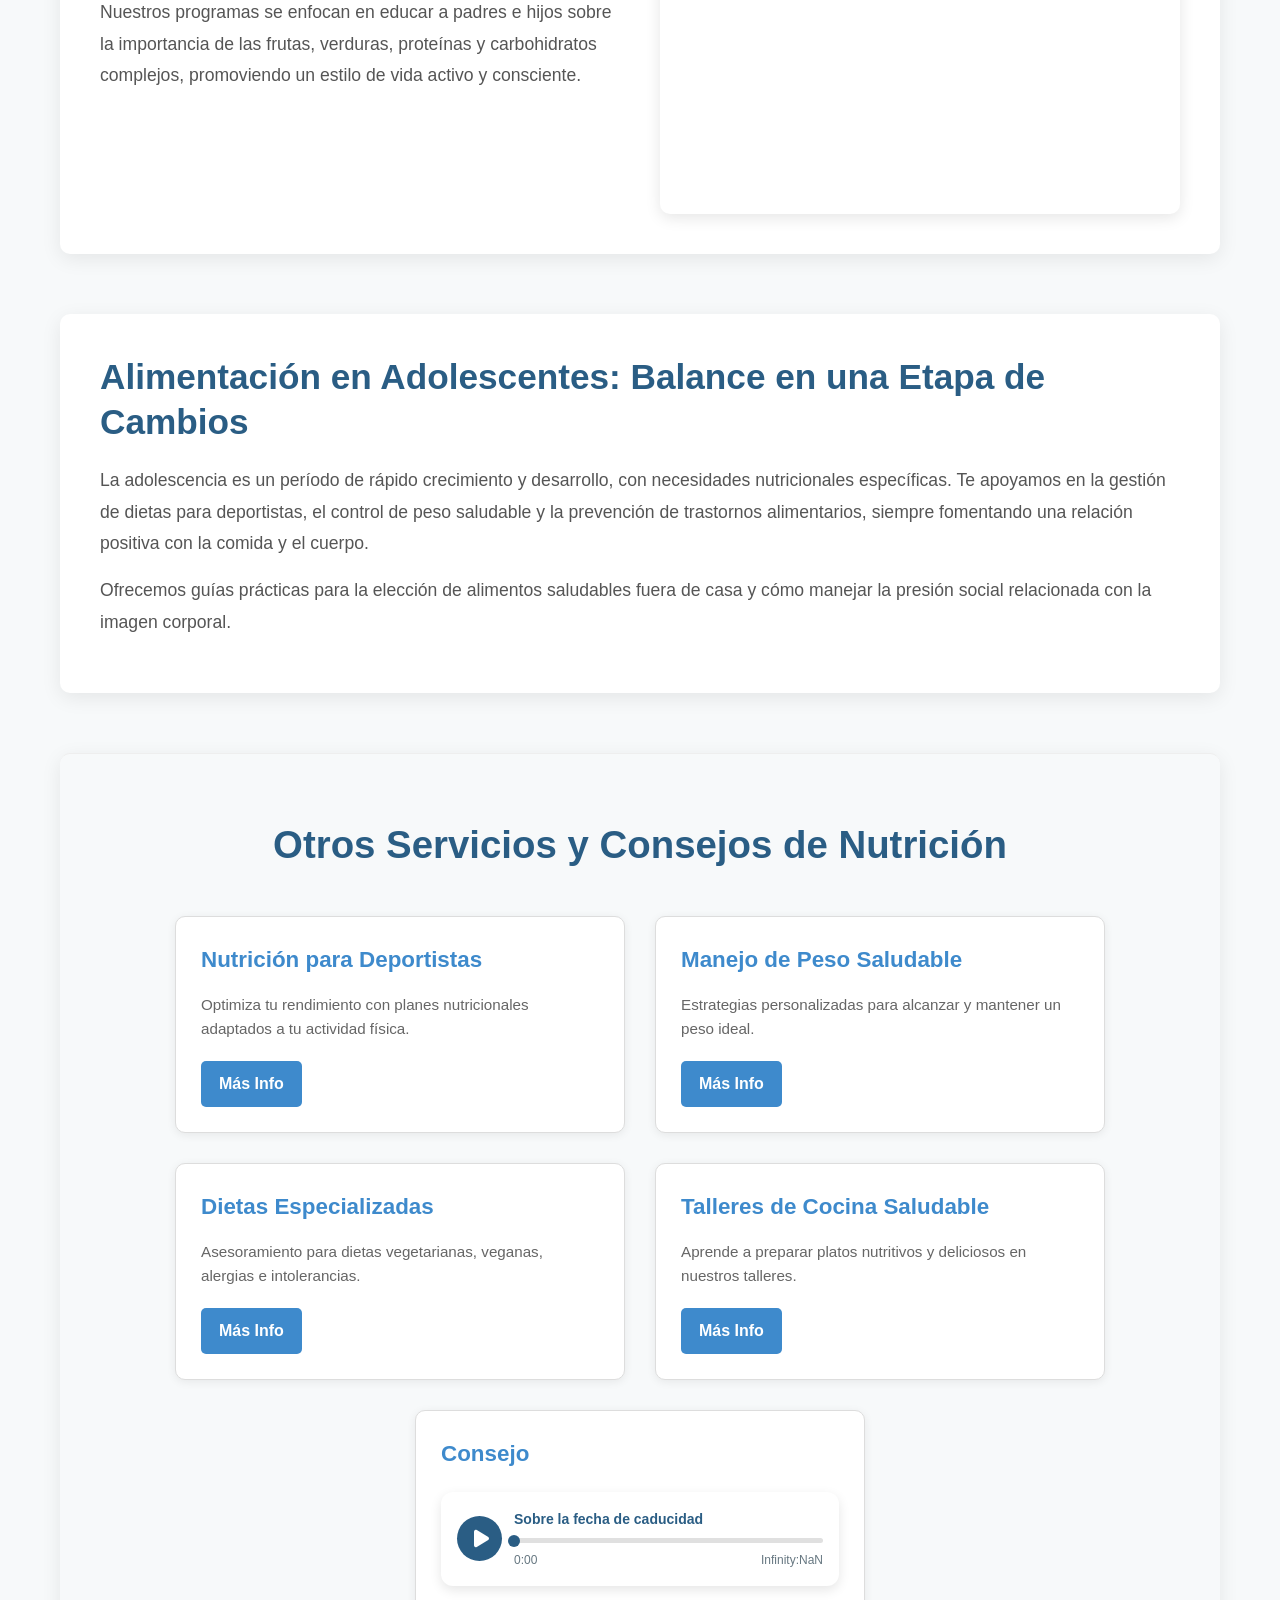
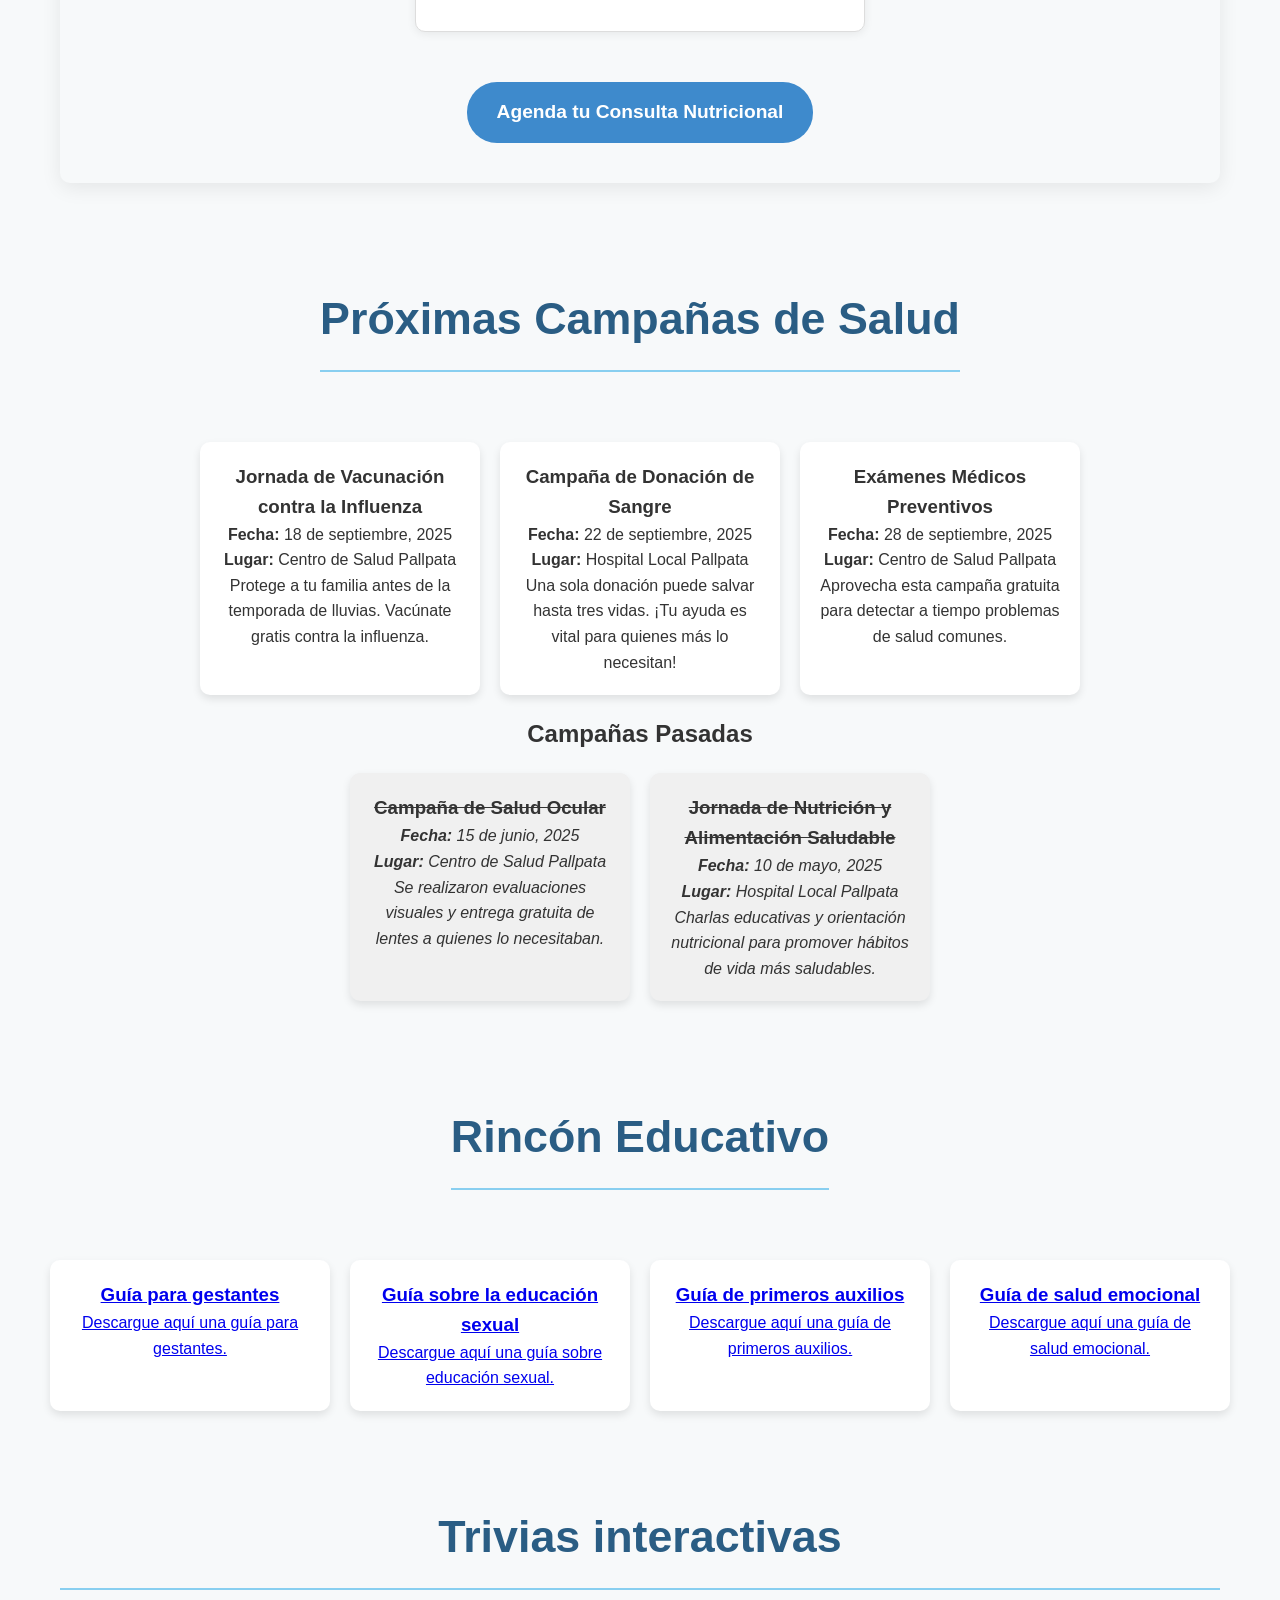
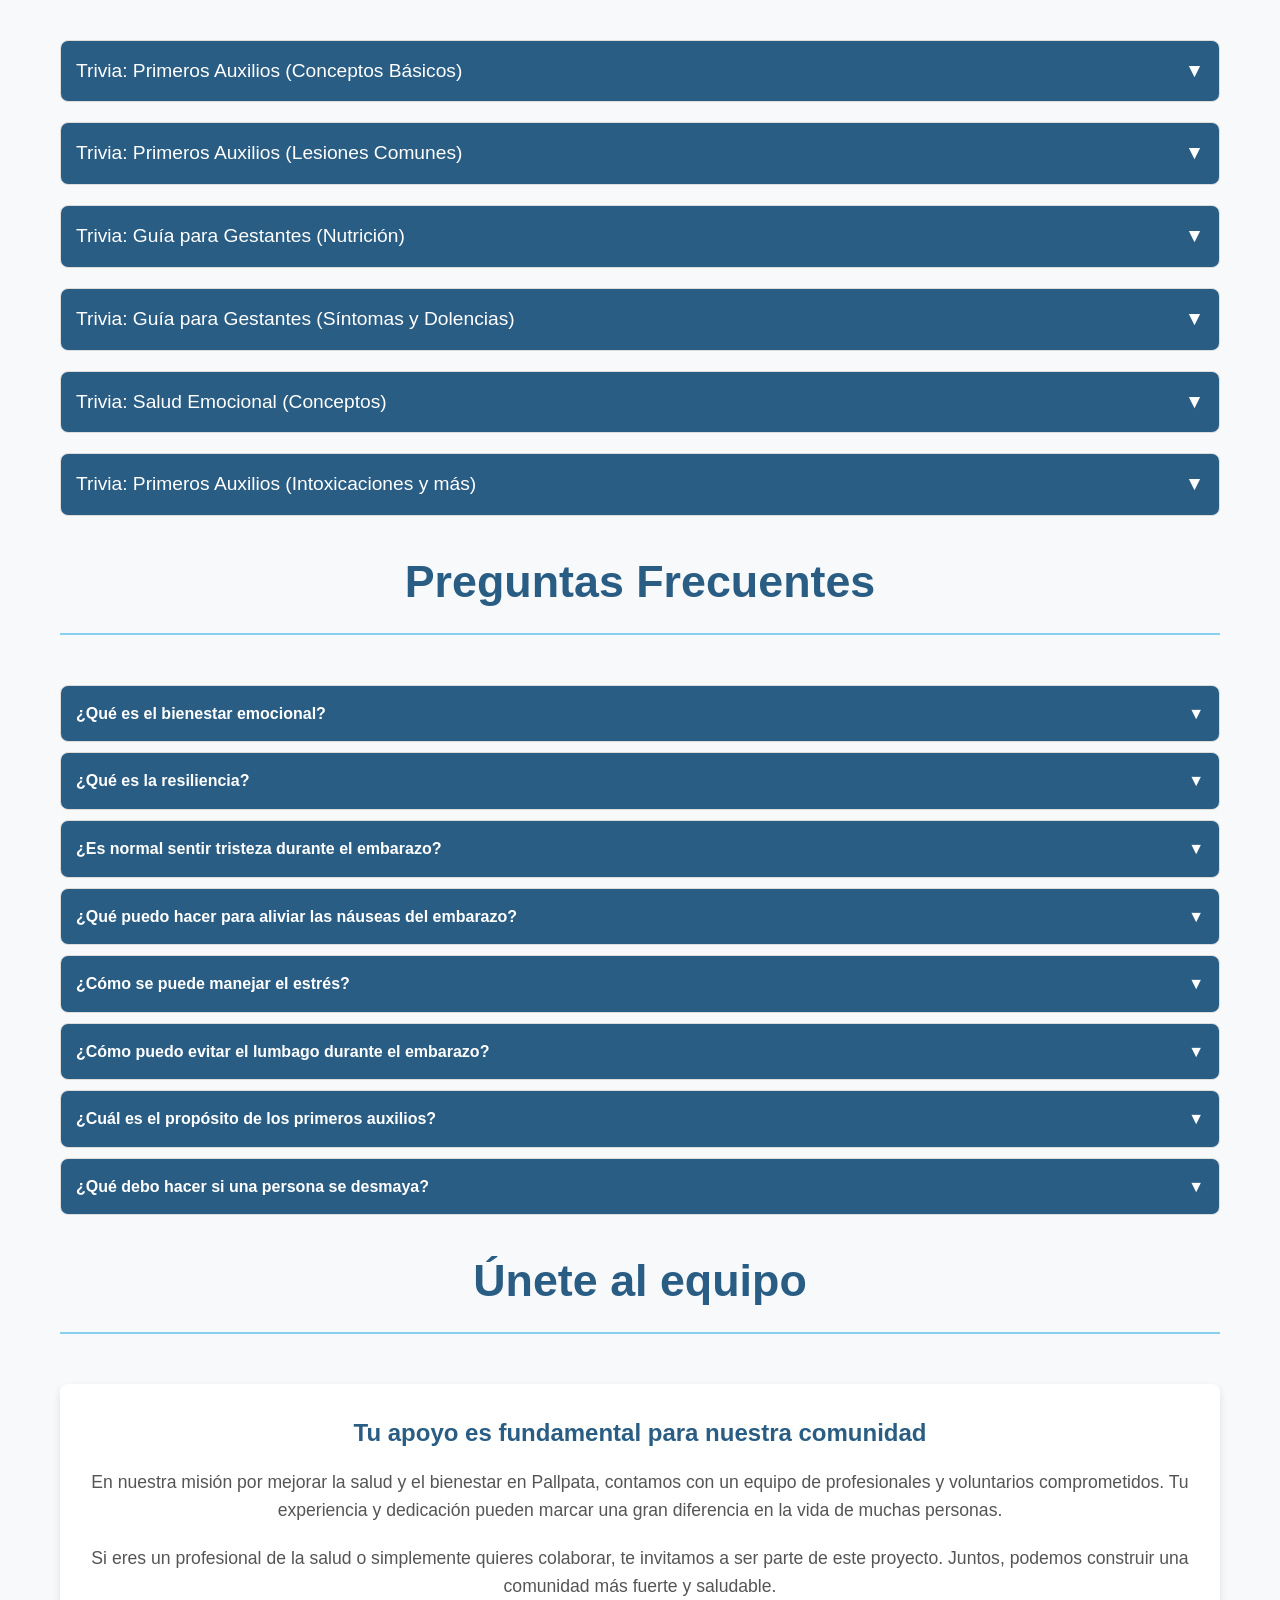
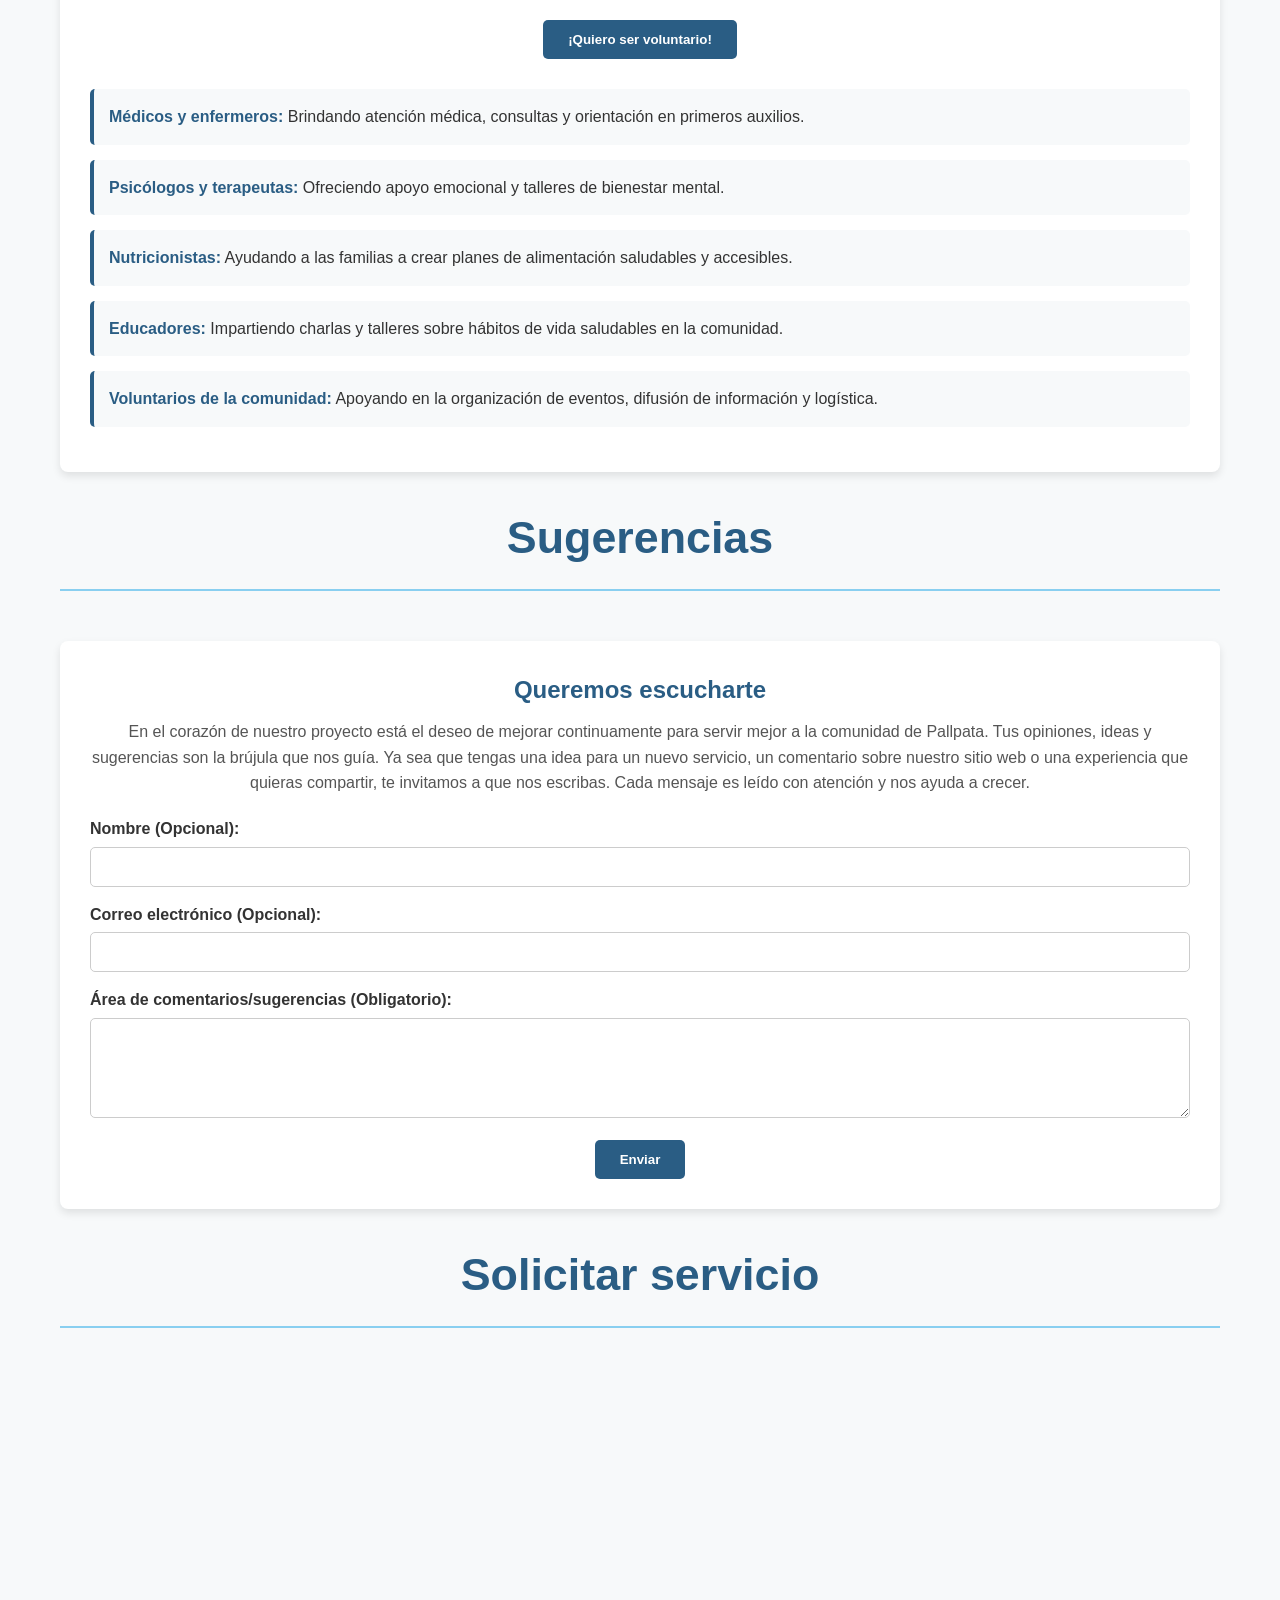
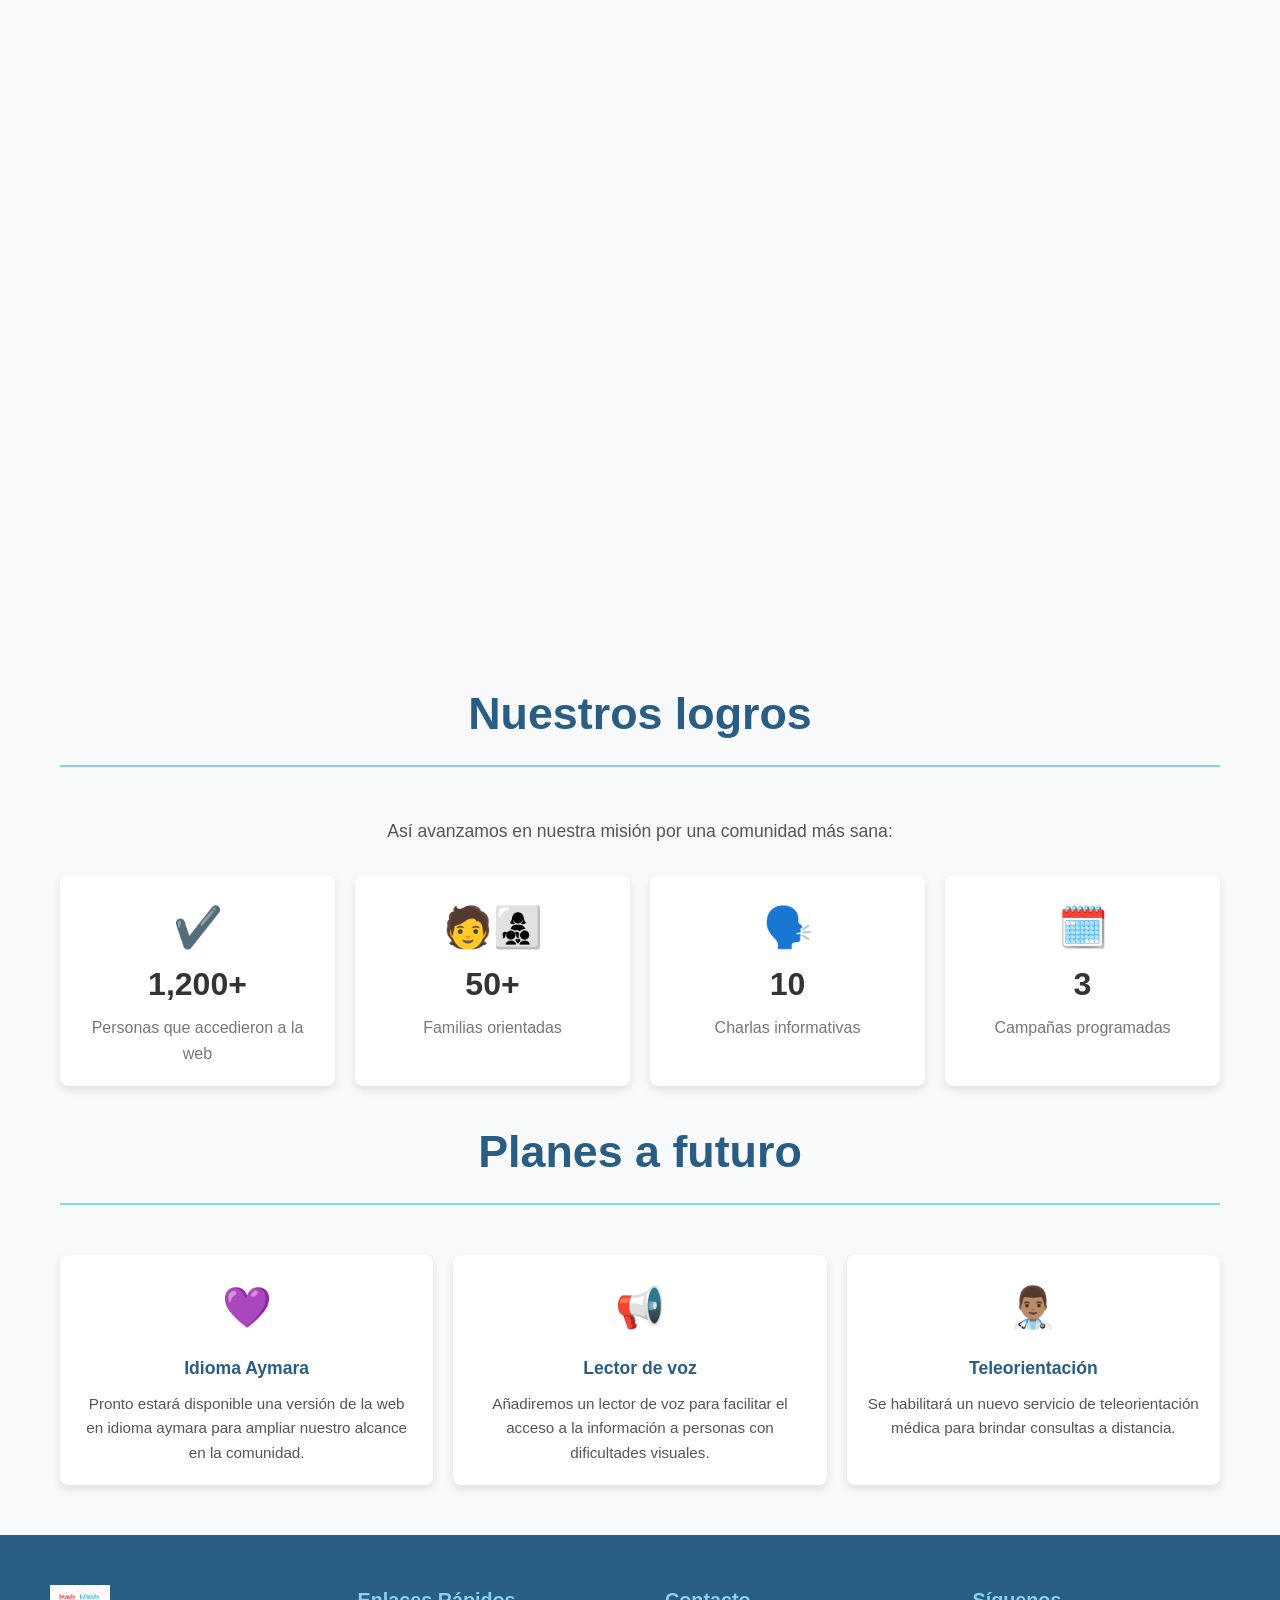
==== commit 8694e1c0: "Add files via upload" ====
--- a/index.html
+++ b/index.html
@@ -1510,16 +1510,17 @@
     
     
         </section>
-        <section id="aliados" class="nutricion-contenedor">
+        
+
+<section id="aliados" class="nutricion-contenedor">
     <h1 class="nutricion-titulo-principal">Únete al equipo</h1>
-    
 
     <div class="aliados-card">
         <h2>Tu apoyo es fundamental para nuestra comunidad</h2>
         <p>En nuestra misión por mejorar la salud y el bienestar en Pallpata, contamos con un equipo de profesionales y voluntarios comprometidos. Tu experiencia y dedicación pueden marcar una gran diferencia en la vida de muchas personas.</p>
         <p>Si eres un profesional de la salud o simplemente quieres colaborar, te invitamos a ser parte de este proyecto. Juntos, podemos construir una comunidad más fuerte y saludable.</p>
-        <a href="#" class="btn-unete">¡Quiero ser voluntario!</a>
-        
+        <button class="btn-unete" onclick="abrirModalVoluntario()">¡Quiero ser voluntario!</button>
+
         <ul class="aliados-list">
             <li><strong>Médicos y enfermeros:</strong> Brindando atención médica, consultas y orientación en primeros auxilios.</li>
             <li><strong>Psicólogos y terapeutas:</strong> Ofreciendo apoyo emocional y talleres de bienestar mental.</li>
@@ -1528,7 +1529,71 @@
             <li><strong>Voluntarios de la comunidad:</strong> Apoyando en la organización de eventos, difusión de información y logística.</li>
         </ul>
     </div>
-        </section>
+</section>
+
+<div id="modal-voluntario" class="modal">
+    <div class="modal-contenido" style="max-width: 500px; max-height: 90vh; overflow-y: auto;">
+        <span class="cerrar" onclick="cerrarModalVoluntario()">&times;</span>
+        <h2>Formulario de Voluntariado</h2>
+        <p>¡Gracias por tu interés en unirte a nuestro equipo! Por favor, completa el siguiente formulario.</p>
+
+        <form id="voluntario-form" class="comentarios-form" style="padding: 0; box-shadow: none;">
+            <div class="form-group">
+                <label for="nombre-voluntario">Nombre completo (Obligatorio):</label>
+                <input type="text" id="nombre-voluntario" name="nombre" required>
+            </div>
+             <div class="form-group">
+                <label for="dni-voluntario">DNI (Obligatorio):</label>
+                <input type="text" id="dni-voluntario" name="dni" pattern="\d{8}" title="Debe contener 8 dígitos" required>
+            </div>
+            <div class="form-group">
+                <label for="email-voluntario">Correo electrónico (Obligatorio):</label>
+                <input type="email" id="email-voluntario" name="email" required>
+            </div>
+            <div class="form-group">
+                <label for="telefono-voluntario">Teléfono / Celular:</label>
+                <input type="tel" id="telefono-voluntario" name="telefono">
+            </div>
+
+            <div class="form-group">
+                <label for="area-voluntario">Área de interés (Obligatorio):</label>
+                <div class="custom-select-wrapper">
+                    <select id="area-voluntario" name="area" required>
+                        <option value="" disabled selected>Selecciona un área</option>
+                        <option value="medicos">Médicos y enfermeros</option>
+                        <option value="psicologos">Psicólogos y terapeutas</option>
+                        <option value="nutricionistas">Nutricionistas</option>
+                        <option value="educadores">Educadores</option>
+                        <option value="comunidad">Voluntario de la comunidad</option>
+                    </select>
+                </div>
+            </div>
+
+            <div class="form-group">
+                <label for="como-ayudar-voluntario">¿Cómo te gustaría ayudar?</label>
+                <textarea id="como-ayudar-voluntario" name="como-ayudar" placeholder="Ej: Dando charlas, apoyando en campañas, etc."></textarea>
+            </div>
+            
+            <div class="form-group">
+                <label for="porque-voluntario">¿Por qué te gustaría unirte al equipo?</label>
+                <textarea id="porque-voluntario" name="porque"></textarea>
+            </div>
+            
+            <button type="submit" class="btn-enviar">Enviar Solicitud</button>
+        </form>
+    </div>
+</div>
+
+<div id="modal-confirmacion-voluntario" class="modal">
+    <div class="modal-contenido">
+        <span class="cerrar" onclick="cerrarModalConfirmacion()">&times;</span>
+        <h2>¡Solicitud Enviada!</h2>
+        <p id="modal-mensaje-confirmacion"></p>
+        <button onclick="cerrarModalConfirmacion()">Cerrar</button>
+    </div>
+</div>
+
+
 
         <section id="comentarios" class="nutricion-contenedor">
     <h1 class="nutricion-titulo-principal">Sugerencias</h1>
@@ -1678,7 +1743,7 @@
         <section id="boton_whatsapp">
 
           
-<a href="https://wa.me/+51939536035?text=Hola%2C%20me%20gustaría%20agendar%20una%20cita%20con%20el%20Centro%20Médico%20Allin%20Kawsay%20Digital%20de%20Pallpata" 
+<a href="https://wa.me/+51962342762?text=Hola%2C%20me%20gustaría%20agendar%20una%20cita%20con%20el%20Centro%20Médico%20Allin%20Kawsay%20Digital%20de%20Pallpata" 
    class="whatsapp-chat" 
    target="_blank" 
    title="Escríbenos por WhatsApp">
@@ -2039,6 +2104,32 @@
         });
     });
     </script>
+    <script>
+    function abrirModalVoluntario() {
+        document.getElementById("modal-voluntario").style.display = "flex";
+    }
+
+    function cerrarModalVoluntario() {
+        document.getElementById("modal-voluntario").style.display = "none";
+    }
+
+    function cerrarModalConfirmacion() {
+        document.getElementById("modal-confirmacion-voluntario").style.display = "none";
+    }
+
+    document.getElementById('voluntario-form').addEventListener('submit', function(event) {
+        event.preventDefault(); 
+
+        var nombre = document.getElementById("nombre-voluntario").value;
+        var mensajeModal = "¡Gracias por tu solicitud, " + nombre + "! Hemos recibido tus datos y nos pondremos en contacto contigo pronto.";
+
+        cerrarModalVoluntario();
+        document.getElementById("modal-mensaje-confirmacion").innerText = mensajeModal;
+        document.getElementById("modal-confirmacion-voluntario").style.display = "flex";
+        
+        this.reset();
+    });
+</script>
 
     
 </body>
--- a/estilos.css
+++ b/estilos.css
@@ -1462,4 +1462,43 @@
     .logo-texto {
         font-size: 1.4em;
     }
-}+}
+
+
+
+    .custom-select-wrapper {
+        position: relative;
+        width: 100%;
+    }
+    .custom-select-wrapper select {
+        width: 100%;
+        padding: 12px;
+        border: 1px solid #ddd;
+        border-radius: 5px;
+        background-color: #fff;
+        font-size: 1em;
+        color: #333;
+        cursor: pointer;
+        -webkit-appearance: none;
+        -moz-appearance: none;
+        appearance: none;
+    }
+    .custom-select-wrapper select:invalid,
+    .custom-select-wrapper select option[value=""] {
+        color: #888;
+    }
+    .custom-select-wrapper::after {
+        content: '▼';
+        font-size: 16px;
+        color: #2A5D84;
+        position: absolute;
+        top: 50%;
+        right: 15px;
+        transform: translateY(-50%);
+        pointer-events: none;
+    }
+    .custom-select-wrapper select:focus {
+        outline: none;
+        border-color: #3E8ACC;
+        box-shadow: 0 0 0 3px rgba(62, 138, 204, 0.2);
+    }
